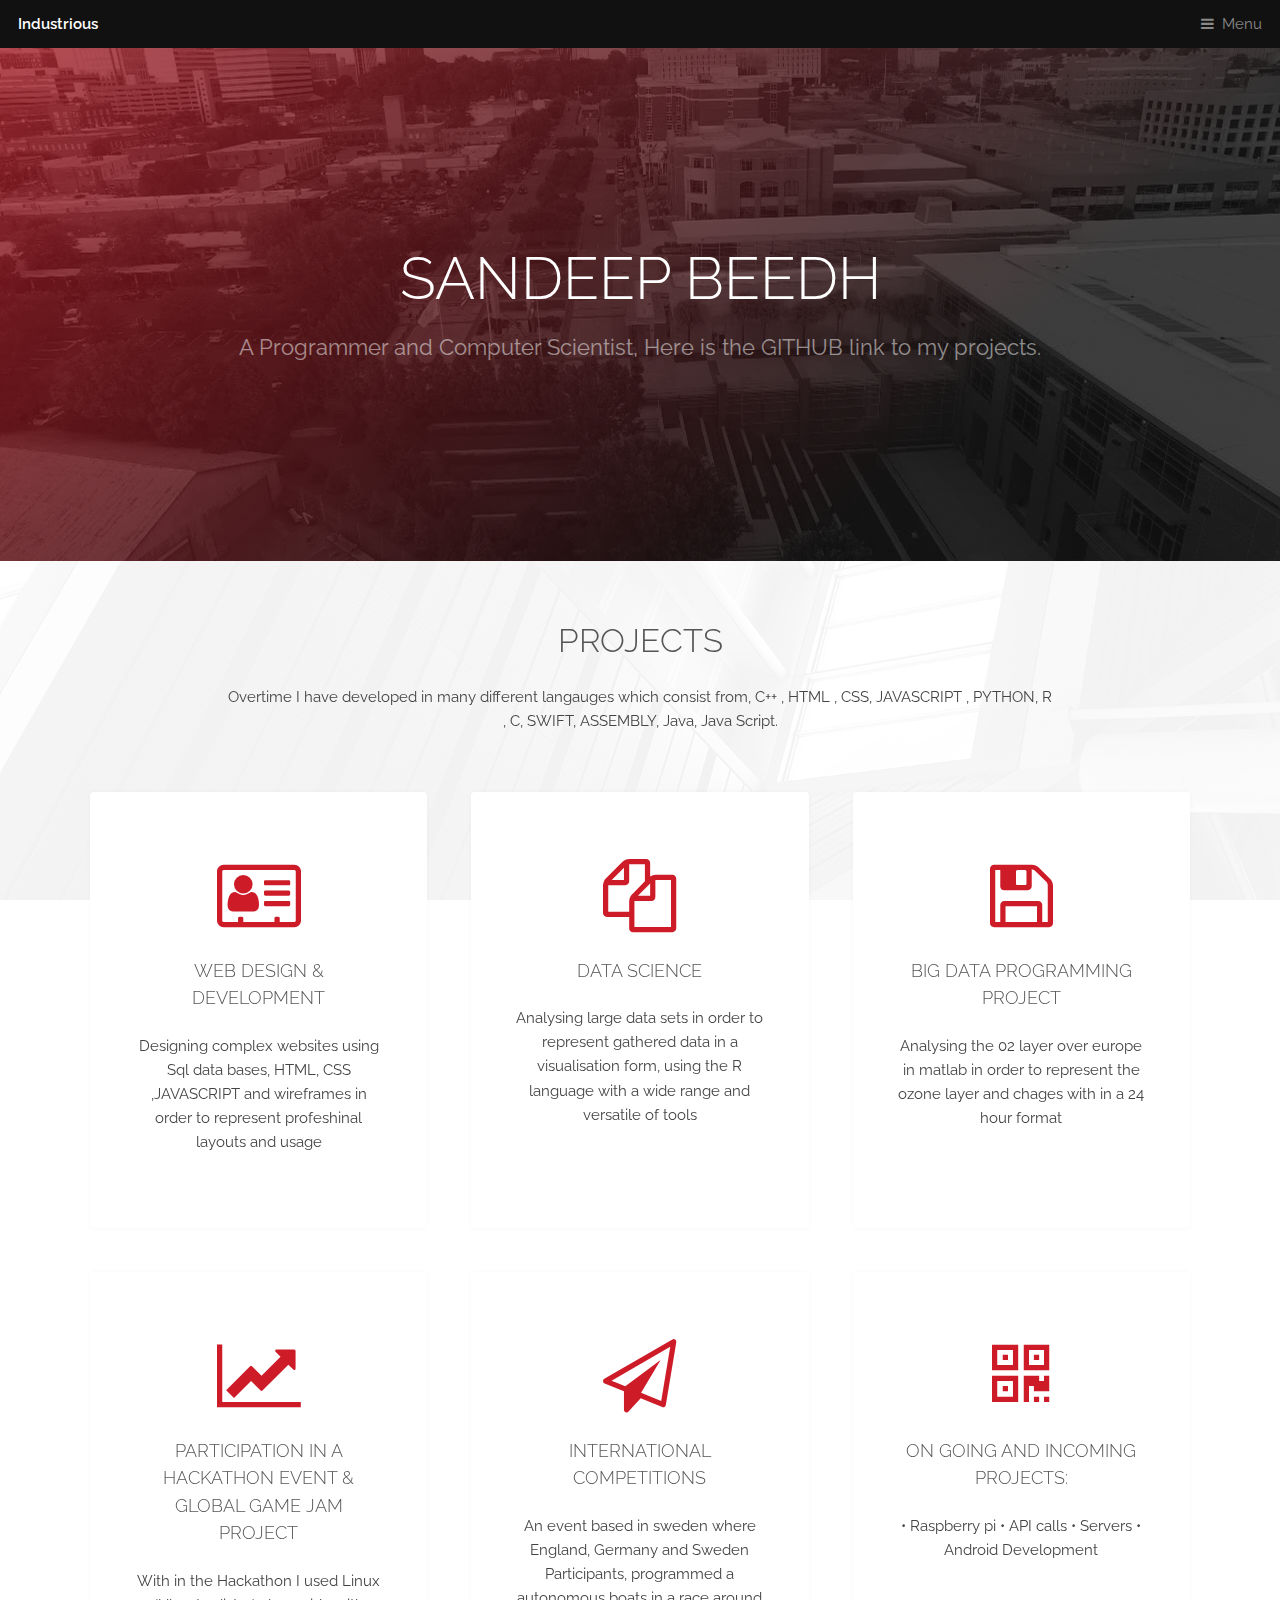
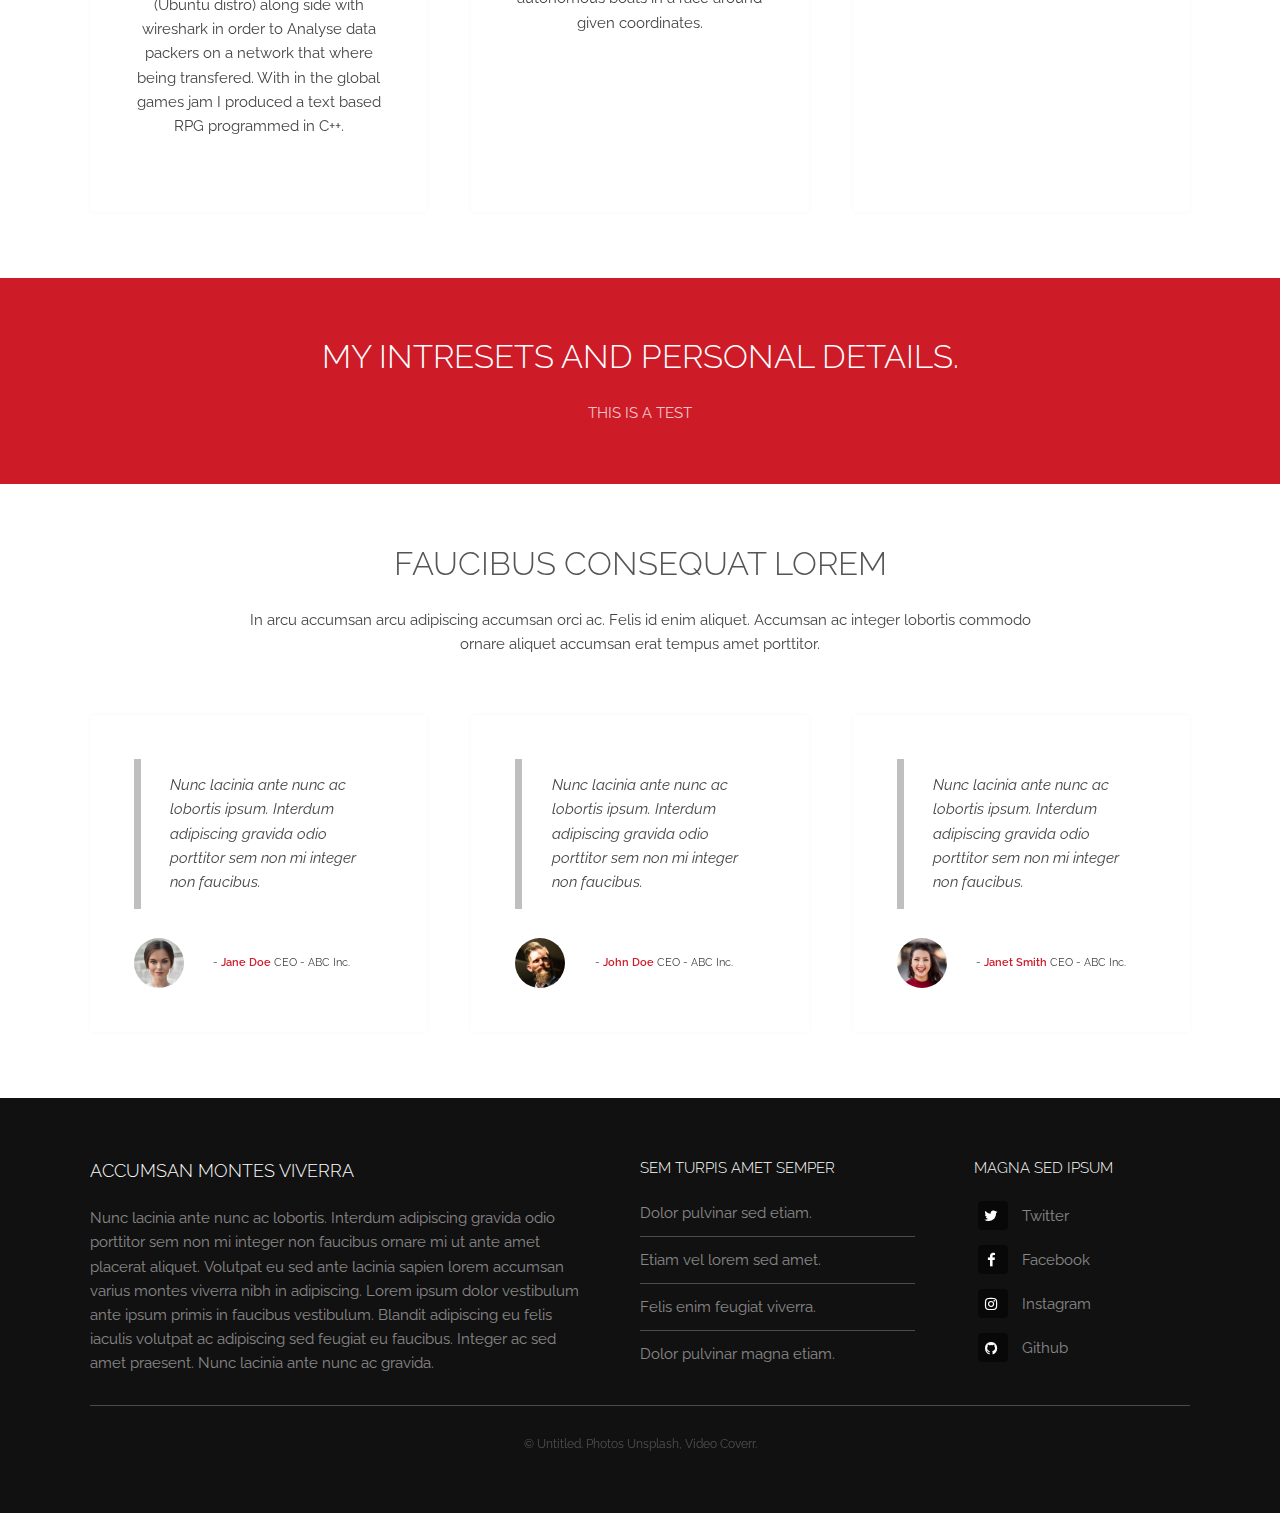
==== index.html @ ccf4e1fb "Project changes" ====
<!DOCTYPE HTML>

<html>
	<head>
		<title>Sandeep Beedh</title>
		<meta charset="utf-8" />
		<meta name="viewport" content="width=device-width, initial-scale=1, user-scalable=no" />
		<meta name="description" content="" />
		<meta name="keywords" content="" />
		<link rel="stylesheet" href="assets/css/main.css" />
	</head>
	<body class="is-preload">

		<!-- Header -->
			<header id="header">
				<a class="logo" href="index.html">Industrious</a>
				<nav>
					<a href="#menu">Menu</a>
				</nav>
			</header>

		<!-- Nav -->
			<nav id="menu">
				<ul class="links">
					<li><a href="index.html">Home</a></li>
					<li><a href="elements.html">Elements</a></li>
					<li><a href="generic.html">Generic</a></li>
				</ul>
			</nav>

		<!-- Banner -->
			<section id="banner">
				<div class="inner">
					<h1>Sandeep Beedh</h1>
					<p>A Programmer and Computer Scientist, Here is the <a href="https://github.com/sandeepbeedh">GITHUB</a> link to my projects.</p>
				</div>
				<video autoplay loop muted playsinline src="images/banner.mp4"></video>
			</section>

		<!-- Highlights -->
			<section class="wrapper">
				<div class="inner">
					<header class="special">
						<h2> Projects</h2>
						<p>Overtime I have developed in many different langauges which consist from, C++ , HTML , CSS, JAVASCRIPT , PYTHON, R , C, SWIFT, ASSEMBLY, Java, Java Script.</p>
					</header>
					<div class="highlights">
						<section>
							<div class="content">
								<header>
									<a href="#" class="icon fa-vcard-o"><span class="label">Icon</span></a>
									<h3>Web Design & development</h3>
								</header>
								<p>Designing complex websites using Sql data bases, HTML, CSS ,JAVASCRIPT and wireframes in order to represent profeshinal layouts and usage</p>
							</div>
						</section>
						<section>
							<div class="content">
								<header>
									<a href="#" class="icon fa-files-o"><span class="label">Icon</span></a>
									<h3>Data Science</h3>
								</header>
								<p>Analysing large data sets in order to represent gathered data in a visualisation form, using the R language with a wide range and versatile of tools</p>
							</div>
						</section>
						<section>
							<div class="content">
								<header>
									<a href="#" class="icon fa-floppy-o"><span class="label">Icon</span></a>
									<h3>Big Data Programming Project</h3>
								</header>
								<p>Analysing the 02 layer over europe in matlab in order to represent the ozone layer and chages with in a 24 hour format</p>
							</div>
						</section>
						<section>
							<div class="content">
								<header>
									<a href="#" class="icon fa-line-chart"><span class="label">Icon</span></a>
									<h3>Participation in a Hackathon event & Global Game Jam Project</h3>
								</header>
								<p>With in the Hackathon I used Linux (Ubuntu distro) along side with wireshark in order to Analyse data packers on a network that where being transfered. With in the global games jam I produced a text based RPG programmed in C++.</p>
							</div>
						</section>
						<section>
							<div class="content">
								<header>
									<a href="#" class="icon fa-paper-plane-o"><span class="label">Icon</span></a>
									<h3>International Competitions</h3>
								</header>
								<p>An event based in sweden where England, Germany and Sweden Participants, programmed a autonomous boats in a race around given coordinates.  </p>
							</div>
						</section>
						<section>
							<div class="content">
								<header>
									<a href="#" class="icon fa-qrcode"><span class="label">Icon</span></a>
									<h3>On going and incoming projects:</h3>
								</header>
								<p>
									 •	Raspberry pi 
									•	API calls 
									•	Servers 
									•	Android Development 
								</p>
							</div>
						</section>
					</div>
				</div>
			</section>

		<!-- CTA -->
			<section id="cta" class="wrapper">
				<div class="inner">
					<h2>My intresets and Personal details.</h2>
					<p>THIS IS A TEST</p>
				</div>
			</section>

		<!-- Testimonials -->
			<section class="wrapper">
				<div class="inner">
					<header class="special">
						<h2>Faucibus consequat lorem</h2>
						<p>In arcu accumsan arcu adipiscing accumsan orci ac. Felis id enim aliquet. Accumsan ac integer lobortis commodo ornare aliquet accumsan erat tempus amet porttitor.</p>
					</header>
					<div class="testimonials">
						<section>
							<div class="content">
								<blockquote>
									<p>Nunc lacinia ante nunc ac lobortis ipsum. Interdum adipiscing gravida odio porttitor sem non mi integer non faucibus.</p>
								</blockquote>
								<div class="author">
									<div class="image">
										<img src="images/pic01.jpg" alt="" />
									</div>
									<p class="credit">- <strong>Jane Doe</strong> <span>CEO - ABC Inc.</span></p>
								</div>
							</div>
						</section>
						<section>
							<div class="content">
								<blockquote>
									<p>Nunc lacinia ante nunc ac lobortis ipsum. Interdum adipiscing gravida odio porttitor sem non mi integer non faucibus.</p>
								</blockquote>
								<div class="author">
									<div class="image">
										<img src="images/pic03.jpg" alt="" />
									</div>
									<p class="credit">- <strong>John Doe</strong> <span>CEO - ABC Inc.</span></p>
								</div>
							</div>
						</section>
						<section>
							<div class="content">
								<blockquote>
									<p>Nunc lacinia ante nunc ac lobortis ipsum. Interdum adipiscing gravida odio porttitor sem non mi integer non faucibus.</p>
								</blockquote>
								<div class="author">
									<div class="image">
										<img src="images/pic02.jpg" alt="" />
									</div>
									<p class="credit">- <strong>Janet Smith</strong> <span>CEO - ABC Inc.</span></p>
								</div>
							</div>
						</section>
					</div>
				</div>
			</section>

		<!-- Footer -->
			<footer id="footer">
				<div class="inner">
					<div class="content">
						<section>
							<h3>Accumsan montes viverra</h3>
							<p>Nunc lacinia ante nunc ac lobortis. Interdum adipiscing gravida odio porttitor sem non mi integer non faucibus ornare mi ut ante amet placerat aliquet. Volutpat eu sed ante lacinia sapien lorem accumsan varius montes viverra nibh in adipiscing. Lorem ipsum dolor vestibulum ante ipsum primis in faucibus vestibulum. Blandit adipiscing eu felis iaculis volutpat ac adipiscing sed feugiat eu faucibus. Integer ac sed amet praesent. Nunc lacinia ante nunc ac gravida.</p>
						</section>
						<section>
							<h4>Sem turpis amet semper</h4>
							<ul class="alt">
								<li><a href="#">Dolor pulvinar sed etiam.</a></li>
								<li><a href="#">Etiam vel lorem sed amet.</a></li>
								<li><a href="#">Felis enim feugiat viverra.</a></li>
								<li><a href="#">Dolor pulvinar magna etiam.</a></li>
							</ul>
						</section>
						<section>
							<h4>Magna sed ipsum</h4>
							<ul class="plain">
								<li><a href="#"><i class="icon fa-twitter">&nbsp;</i>Twitter</a></li>
								<li><a href="#"><i class="icon fa-facebook">&nbsp;</i>Facebook</a></li>
								<li><a href="#"><i class="icon fa-instagram">&nbsp;</i>Instagram</a></li>
								<li><a href="#"><i class="icon fa-github">&nbsp;</i>Github</a></li>
							</ul>
						</section>
					</div>
					<div class="copyright">
						&copy; Untitled. Photos <a href="https://unsplash.co">Unsplash</a>, Video <a href="https://coverr.co">Coverr</a>.
					</div>
				</div>
			</footer>

		<!-- Scripts -->
			<script src="assets/js/jquery.min.js"></script>
			<script src="assets/js/browser.min.js"></script>
			<script src="assets/js/breakpoints.min.js"></script>
			<script src="assets/js/util.js"></script>
			<script src="assets/js/main.js"></script>

	</body>
</html>
---- assets/css/main.css ----
@import url(font-awesome.min.css);
@import url("https://fonts.googleapis.com/css?family=Raleway:200,300,400,500,600");
/*
	Industrious by TEMPLATED
	templated.co @templatedco
	Released for free under the Creative Commons Attribution 3.0 license (templated.co/license)
*/
/* Basic */
@-ms-viewport {
  width: device-width; }
body {
  -ms-overflow-style: scrollbar; }

@media screen and (max-width: 480px) {
  html, body {
    min-width: 320px; } }
html {
  box-sizing: border-box; }

*, *:before, *:after {
  box-sizing: inherit; }

body {
  background: #ffffff; }
  body.is-preload *, body.is-preload *:before, body.is-preload *:after {
    -moz-animation: none !important;
    -webkit-animation: none !important;
    -ms-animation: none !important;
    animation: none !important;
    -moz-transition: none !important;
    -webkit-transition: none !important;
    -ms-transition: none !important;
    transition: none !important; }

html, body, div, span, applet, object,
iframe, h1, h2, h3, h4, h5, h6, p, blockquote,
pre, a, abbr, acronym, address, big, cite,
code, del, dfn, em, img, ins, kbd, q, s, samp,
small, strike, strong, sub, sup, tt, var, b,
u, i, center, dl, dt, dd, ol, ul, li, fieldset,
form, label, legend, table, caption, tbody,
tfoot, thead, tr, th, td, article, aside,
canvas, details, embed, figure, figcaption,
footer, header, hgroup, menu, nav, output, ruby,
section, summary, time, mark, audio, video {
  margin: 0;
  padding: 0;
  border: 0;
  font-size: 100%;
  font: inherit;
  vertical-align: baseline; }

article, aside, details, figcaption, figure,
footer, header, hgroup, menu, nav, section {
  display: block; }

body {
  line-height: 1; }

ol, ul {
  list-style: none; }

blockquote, q {
  quotes: none; }
  blockquote:before, blockquote:after, q:before, q:after {
    content: '';
    content: none; }

table {
  border-collapse: collapse;
  border-spacing: 0; }

body {
  -webkit-text-size-adjust: none; }

mark {
  background-color: transparent;
  color: inherit; }

input::-moz-focus-inner {
  border: 0;
  padding: 0; }

input, select, textarea {
  -moz-appearance: none;
  -webkit-appearance: none;
  -ms-appearance: none;
  appearance: none; }

/* Typography */
html {
  font-size: 13pt; }
  @media screen and (max-width: 1680px) {
    html {
      font-size: 11pt; } }
  @media screen and (max-width: 980px) {
    html {
      font-size: 12pt; } }
  @media screen and (max-width: 480px) {
    html {
      font-size: 11pt; } }

body {
  background-color: #ffffff;
  color: #444444; }

body, input, select, textarea {
  font-family: "Raleway", Arial, Helvetica, sans-serif;
  font-weight: 400;
  font-size: 1rem;
  line-height: 1.65; }

a {
  -moz-transition: color 0.2s ease-in-out;
  -webkit-transition: color 0.2s ease-in-out;
  -ms-transition: color 0.2s ease-in-out;
  transition: color 0.2s ease-in-out;
  text-decoration: underline; }
  a:hover {
    text-decoration: none; }

strong, b {
  font-weight: 600; }

em, i {
  font-style: italic; }

p {
  margin: 0 0 2rem 0; }

header.special {
  text-align: center;
  margin-bottom: 4rem; }
  header.special p {
    max-width: 75%;
    margin-left: auto;
    margin-right: auto; }

h1, h2, h3, h4, h5, h6 {
  font-weight: 300;
  line-height: 1.5;
  text-transform: uppercase;
  margin: 0 0 1.5rem 0; }
  h1 a, h2 a, h3 a, h4 a, h5 a, h6 a {
    color: inherit;
    text-decoration: none; }

h1 {
  font-size: 3rem;
  line-height: 1.2; }

h2 {
  font-size: 2.25rem;
  line-height: 1.3; }

h3 {
  font-size: 1.25rem; }

h4 {
  font-size: 1rem; }

h5 {
  font-size: 0.9rem; }

h6 {
  font-size: 0.7rem; }

@media screen and (max-width: 736px) {
  h1 {
    font-size: 2.75rem;
    line-height: 1.3; }

  h2 {
    font-size: 1.75rem;
    line-height: 1.5; }

  h3 {
    font-size: 1.25rem; } }
sub {
  font-size: 0.8rem;
  position: relative;
  top: 0.5rem; }

sup {
  font-size: 0.8rem;
  position: relative;
  top: -0.5rem; }

blockquote {
  border-left: solid 0.5rem;
  font-style: italic;
  margin: 0 0 2rem 0;
  padding: 1rem 0 1rem 2rem; }

code {
  border-radius: 4px;
  border: solid 1px;
  font-family: "Courier New", monospace;
  font-size: 0.9rem;
  margin: 0 0.25rem;
  padding: 0.25rem 0.65rem; }

pre {
  -webkit-overflow-scrolling: touch;
  font-family: "Courier New", monospace;
  font-size: 0.9rem;
  margin: 0 0 2rem 0; }
  pre code {
    display: block;
    line-height: 1.75;
    padding: 1rem 1.5rem;
    overflow-x: auto; }

hr {
  border: 0;
  border-bottom: solid 1px;
  margin: 2rem 0; }
  hr.major {
    margin: 4rem 0; }

input, select, textarea {
  color: #555555; }

a {
  color: #ce1b28; }

strong, b {
  color: #555555; }

h1, h2, h3, h4, h5, h6 {
  color: #555555; }

blockquote {
  border-left-color: rgba(0, 0, 0, 0.25); }

code {
  background: rgba(0, 0, 0, 0.075);
  border-color: rgba(0, 0, 0, 0.25); }

hr {
  border-bottom-color: rgba(0, 0, 0, 0.25); }

/* Inner */
.inner {
  margin: 0 auto;
  width: 75rem;
  max-width: calc(100% - 6rem); }
  @media screen and (max-width: 480px) {
    .inner {
      max-width: calc(100% - 3rem); } }

/* Button */
input[type="submit"],
input[type="reset"],
input[type="button"],
button,
.button {
  -moz-appearance: none;
  -webkit-appearance: none;
  -ms-appearance: none;
  appearance: none;
  -moz-transition: background-color 0.2s ease-in-out, box-shadow 0.2s ease-in-out, color 0.2s ease-in-out;
  -webkit-transition: background-color 0.2s ease-in-out, box-shadow 0.2s ease-in-out, color 0.2s ease-in-out;
  -ms-transition: background-color 0.2s ease-in-out, box-shadow 0.2s ease-in-out, color 0.2s ease-in-out;
  transition: background-color 0.2s ease-in-out, box-shadow 0.2s ease-in-out, color 0.2s ease-in-out;
  border: 0;
  border-radius: 4px;
  cursor: pointer;
  display: inline-block;
  font-weight: 600;
  height: 3.25rem;
  line-height: 3.25rem;
  padding: 0 1.75rem;
  text-align: center;
  text-decoration: none;
  white-space: nowrap; }
  input[type="submit"].small,
  input[type="reset"].small,
  input[type="button"].small,
  button.small,
  .button.small {
    font-size: 0.8rem;
    height: 2.4375rem;
    line-height: 2.4375rem;
    padding: 0 1.25rem; }
  input[type="submit"].large,
  input[type="reset"].large,
  input[type="button"].large,
  button.large,
  .button.large {
    font-size: 1.35rem;
    height: 4.0625rem;
    line-height: 4.0625rem;
    padding: 0 2rem; }
  input[type="submit"].wide,
  input[type="reset"].wide,
  input[type="button"].wide,
  button.wide,
  .button.wide {
    min-width: 13rem; }
  input[type="submit"].icon:before,
  input[type="reset"].icon:before,
  input[type="button"].icon:before,
  button.icon:before,
  .button.icon:before {
    margin-right: 0.5rem; }
  input[type="submit"].fit,
  input[type="reset"].fit,
  input[type="button"].fit,
  button.fit,
  .button.fit {
    width: 100%; }
  input[type="submit"].disabled, input[type="submit"]:disabled,
  input[type="reset"].disabled,
  input[type="reset"]:disabled,
  input[type="button"].disabled,
  input[type="button"]:disabled,
  button.disabled,
  button:disabled,
  .button.disabled,
  .button:disabled {
    pointer-events: none;
    opacity: 0.25; }

input[type="submit"],
input[type="reset"],
input[type="button"],
button,
.button {
  background-color: transparent;
  box-shadow: inset 0 0 0 1px #555555;
  color: #555555 !important; }
  input[type="submit"]:hover,
  input[type="reset"]:hover,
  input[type="button"]:hover,
  button:hover,
  .button:hover {
    box-shadow: inset 0 0 0 1px #ce1b28;
    color: #ce1b28 !important; }
    input[type="submit"]:hover:active,
    input[type="reset"]:hover:active,
    input[type="button"]:hover:active,
    button:hover:active,
    .button:hover:active {
      background-color: rgba(206, 27, 40, 0.25); }
  input[type="submit"].primary,
  input[type="reset"].primary,
  input[type="button"].primary,
  button.primary,
  .button.primary {
    box-shadow: none;
    background-color: #ce1b28;
    color: #ffffff !important; }
    input[type="submit"].primary:hover,
    input[type="reset"].primary:hover,
    input[type="button"].primary:hover,
    button.primary:hover,
    .button.primary:hover {
      background-color: #e2212f;
      box-shadow: none; }
      input[type="submit"].primary:hover:active,
      input[type="reset"].primary:hover:active,
      input[type="button"].primary:hover:active,
      button.primary:hover:active,
      .button.primary:hover:active {
        background-color: #b71824; }

/* Form */
form {
  margin: 0 0 2rem 0; }

input[type="text"],
input[type="password"],
input[type="email"],
input[type="tel"],
input[type="search"],
input[type="url"],
select,
textarea {
  -moz-appearance: none;
  -webkit-appearance: none;
  -ms-appearance: none;
  appearance: none;
  border-radius: 4px;
  border: none;
  border: solid 1px;
  color: inherit;
  display: block;
  outline: 0;
  padding: 0 1rem;
  text-decoration: none;
  width: 100%; }
  input[type="text"]:invalid,
  input[type="password"]:invalid,
  input[type="email"]:invalid,
  input[type="tel"]:invalid,
  input[type="search"]:invalid,
  input[type="url"]:invalid,
  select:invalid,
  textarea:invalid {
    box-shadow: none; }

label {
  display: block;
  font-size: 1rem;
  font-weight: 600;
  margin: 0 0 1rem 0; }

input[type="text"],
input[type="password"],
input[type="email"],
input[type="tel"],
input[type="search"],
input[type="url"] {
  height: 3.25rem; }

select {
  background-size: 1.25rem;
  background-repeat: no-repeat;
  background-position: calc(100% - 1rem) center;
  height: 3.25rem;
  padding-right: 3.25rem;
  text-overflow: ellipsis; }
  select:focus::-ms-value {
    background-color: transparent; }
  select::-ms-expand {
    display: none; }

textarea {
  padding: 0.75rem 1rem; }

input[type="checkbox"],
input[type="radio"] {
  -moz-appearance: none;
  -webkit-appearance: none;
  -ms-appearance: none;
  appearance: none;
  display: block;
  float: left;
  margin-right: -2rem;
  opacity: 0;
  width: 1rem;
  z-index: -1; }
  input[type="checkbox"] + label,
  input[type="radio"] + label {
    text-decoration: none;
    cursor: pointer;
    display: inline-block;
    font-size: 1rem;
    font-weight: 400;
    padding-left: 2.825rem;
    padding-right: 0.875rem;
    position: relative; }
    input[type="checkbox"] + label:before,
    input[type="radio"] + label:before {
      -moz-osx-font-smoothing: grayscale;
      -webkit-font-smoothing: antialiased;
      font-family: FontAwesome;
      font-style: normal;
      font-weight: normal;
      text-transform: none !important; }
    input[type="checkbox"] + label:before,
    input[type="radio"] + label:before {
      border-radius: 4px;
      border: solid 1px;
      content: '';
      display: inline-block;
      height: 1.95rem;
      left: 0;
      line-height: 1.86875rem;
      position: absolute;
      text-align: center;
      top: -0.1625rem;
      width: 1.95rem; }
  input[type="checkbox"]:checked + label:before,
  input[type="radio"]:checked + label:before {
    content: '\f00c'; }

input[type="checkbox"] + label:before {
  border-radius: 4px; }

input[type="radio"] + label:before {
  border-radius: 100%; }

::-webkit-input-placeholder {
  opacity: 1.0; }

:-moz-placeholder {
  opacity: 1.0; }

::-moz-placeholder {
  opacity: 1.0; }

:-ms-input-placeholder {
  opacity: 1.0; }

label {
  color: #555555; }

input[type="text"],
input[type="password"],
input[type="email"],
input[type="tel"],
input[type="search"],
input[type="url"],
select,
textarea {
  background-color: rgba(0, 0, 0, 0.075);
  border-color: rgba(0, 0, 0, 0.25); }
  input[type="text"]:focus,
  input[type="password"]:focus,
  input[type="email"]:focus,
  input[type="tel"]:focus,
  input[type="search"]:focus,
  input[type="url"]:focus,
  select:focus,
  textarea:focus {
    border-color: #ce1b28;
    box-shadow: 0 0 0 1px #ce1b28; }

select {
  background-image: url("data:image/svg+xml;charset=utf8,%3Csvg xmlns='http://www.w3.org/2000/svg' width='40' height='40' preserveAspectRatio='none' viewBox='0 0 40 40'%3E%3Cpath d='M9.4,12.3l10.4,10.4l10.4-10.4c0.2-0.2,0.5-0.4,0.9-0.4c0.3,0,0.6,0.1,0.9,0.4l3.3,3.3c0.2,0.2,0.4,0.5,0.4,0.9 c0,0.4-0.1,0.6-0.4,0.9L20.7,31.9c-0.2,0.2-0.5,0.4-0.9,0.4c-0.3,0-0.6-0.1-0.9-0.4L4.3,17.3c-0.2-0.2-0.4-0.5-0.4-0.9 c0-0.4,0.1-0.6,0.4-0.9l3.3-3.3c0.2-0.2,0.5-0.4,0.9-0.4S9.1,12.1,9.4,12.3z' fill='rgba(0, 0, 0, 0.25)' /%3E%3C/svg%3E"); }
  select option {
    color: #444444;
    background-color: #ffffff; }

input[type="checkbox"] + label,
input[type="radio"] + label {
  color: #444444; }
  input[type="checkbox"] + label:before,
  input[type="radio"] + label:before {
    background: rgba(0, 0, 0, 0.075);
    border-color: rgba(0, 0, 0, 0.25); }
input[type="checkbox"]:checked + label:before,
input[type="radio"]:checked + label:before {
  background-color: #ce1b28;
  border-color: #ce1b28;
  color: #ffffff; }
input[type="checkbox"]:focus + label:before,
input[type="radio"]:focus + label:before {
  border-color: #ce1b28;
  box-shadow: 0 0 0 1px #ce1b28; }

::-webkit-input-placeholder {
  color: #bbbbbb !important; }

:-moz-placeholder {
  color: #bbbbbb !important; }

::-moz-placeholder {
  color: #bbbbbb !important; }

:-ms-input-placeholder {
  color: #bbbbbb !important; }

/* List */
ol {
  list-style: decimal;
  margin: 0 0 2rem 0;
  padding-left: 1.25rem; }
  ol li {
    padding-left: 0.25rem; }

ul {
  list-style: disc;
  margin: 0 0 2rem 0;
  padding-left: 1rem; }
  ul li {
    padding-left: 0.325rem; }
  ul.plain {
    list-style: none;
    padding-left: 0; }
    ul.plain li {
      margin-bottom: 1rem; }
      ul.plain li .icon {
        border-radius: 4px;
        color: #ffffff;
        display: inline-block;
        margin-right: 1rem;
        text-align: center;
        width: 2rem;
        height: 2rem;
        line-height: 2rem;
        background: rgba(0, 0, 0, 0.5); }
  ul.alt {
    list-style: none;
    padding-left: 0; }
    ul.alt li {
      border-top: solid 1px;
      padding: 0.75rem 0; }
      ul.alt li:first-child {
        border-top: 0;
        padding-top: 0; }
      ul.alt li:last-child {
        padding-bottom: 0; }

dl {
  margin: 0 0 2rem 0; }
  dl dt {
    display: block;
    font-weight: 600;
    margin: 0 0 1rem 0; }
  dl dd {
    margin-left: 1.5rem; }

ul.alt li {
  border-top-color: rgba(0, 0, 0, 0.25); }

/* Table */
.table-wrapper {
  -webkit-overflow-scrolling: touch;
  overflow-x: auto; }

table {
  margin: 0 0 2rem 0;
  width: 100%; }
  table tbody tr {
    border: solid 1px;
    border-left: 0;
    border-right: 0; }
  table td {
    padding: 0.75rem 0.75rem; }
  table th {
    font-size: 0.9rem;
    font-weight: 600;
    padding: 0 0.75rem 0.75rem 0.75rem;
    text-align: left; }
  table thead {
    border-bottom: solid 2px; }
  table tfoot {
    border-top: solid 2px; }
  table.alt {
    border-collapse: separate; }
    table.alt tbody tr td {
      border: solid 1px;
      border-left-width: 0;
      border-top-width: 0; }
      table.alt tbody tr td:first-child {
        border-left-width: 1px; }
    table.alt tbody tr:first-child td {
      border-top-width: 1px; }
    table.alt thead {
      border-bottom: 0; }
    table.alt tfoot {
      border-top: 0; }

table tbody tr {
  border-color: rgba(0, 0, 0, 0.25); }
  table tbody tr:nth-child(2n + 1) {
    background-color: rgba(0, 0, 0, 0.075); }
table th {
  color: #555555; }
table thead {
  border-bottom-color: rgba(0, 0, 0, 0.25); }
table tfoot {
  border-top-color: rgba(0, 0, 0, 0.25); }
table.alt tbody tr td {
  border-color: rgba(0, 0, 0, 0.25); }

/* Highlights */
.highlights {
  width: 100%;
  margin: 2.5rem 0;
  display: -moz-flex;
  display: -webkit-flex;
  display: -ms-flex;
  display: flex;
  -moz-flex-wrap: wrap;
  -webkit-flex-wrap: wrap;
  -ms-flex-wrap: wrap;
  flex-wrap: wrap;
  -moz-align-items: -moz-stretch;
  -webkit-align-items: -webkit-stretch;
  -ms-align-items: -ms-stretch;
  align-items: stretch; }
  .highlights > * {
    -moz-flex-shrink: 1;
    -webkit-flex-shrink: 1;
    -ms-flex-shrink: 1;
    flex-shrink: 1;
    -moz-flex-grow: 0;
    -webkit-flex-grow: 0;
    -ms-flex-grow: 0;
    flex-grow: 0; }
  .highlights > * {
    width: 33.3333333333%; }
  .highlights > * {
    padding: 1.5rem;
    width: calc(33.3333333333% + 1rem); }
  .highlights > :nth-child(-n + 3) {
    padding-top: 0; }
  .highlights > :nth-last-child(-n + 3) {
    padding-bottom: 0; }
  .highlights > :nth-child(3n + 1) {
    padding-left: 0; }
  .highlights > :nth-child(3n) {
    padding-right: 0; }
  .highlights > :nth-child(3n + 1),
  .highlights > :nth-child(3n) {
    width: calc(33.3333333333% + -0.5rem); }
  .highlights .content {
    border-radius: 4px;
    height: 100%;
    padding: 3rem;
    text-align: center; }
    .highlights .content .icon {
      font-size: 5rem; }
  .highlights > div > :last-child {
    margin-bottom: 0; }
  @media screen and (max-width: 980px) {
    .highlights > * {
      width: 50%; }
    .highlights > * {
      padding: 1rem;
      width: calc(33.3333333333% + 0.6666666667rem); }
    .highlights > :nth-child(-n + 3) {
      padding-top: 1rem; }
    .highlights > :nth-last-child(-n + 3) {
      padding-bottom: 1rem; }
    .highlights > :nth-child(3n + 1) {
      padding-left: 1rem; }
    .highlights > :nth-child(3n) {
      padding-right: 1rem; }
    .highlights > :nth-child(3n + 1),
    .highlights > :nth-child(3n) {
      padding: 1rem;
      width: calc(50% + 1rem); }
    .highlights > * {
      padding: 1rem;
      width: calc(50% + 1rem); }
    .highlights > :nth-child(-n + 2) {
      padding-top: 0; }
    .highlights > :nth-last-child(-n + 2) {
      padding-bottom: 0; }
    .highlights > :nth-child(2n + 1) {
      padding-left: 0; }
    .highlights > :nth-child(2n) {
      padding-right: 0; }
    .highlights > :nth-child(2n + 1),
    .highlights > :nth-child(2n) {
      width: calc(50% + 0rem); }
    .highlights .content {
      padding: 2rem; } }
  @media screen and (max-width: 736px) {
    .highlights > * {
      width: 100%; }
    .highlights > * {
      padding: 1rem;
      width: calc(33.3333333333% + 0.6666666667rem); }
    .highlights > :nth-child(-n + 3) {
      padding-top: 1rem; }
    .highlights > :nth-last-child(-n + 3) {
      padding-bottom: 1rem; }
    .highlights > :nth-child(3n + 1) {
      padding-left: 1rem; }
    .highlights > :nth-child(3n) {
      padding-right: 1rem; }
    .highlights > :nth-child(3n + 1),
    .highlights > :nth-child(3n) {
      padding: 1rem;
      width: calc(100% + 2rem); }
    .highlights > * {
      padding: 1rem;
      width: calc(50% + 1rem); }
    .highlights > :nth-child(-n + 2) {
      padding-top: 1rem; }
    .highlights > :nth-last-child(-n + 2) {
      padding-bottom: 1rem; }
    .highlights > :nth-child(2n + 1) {
      padding-left: 1rem; }
    .highlights > :nth-child(2n) {
      padding-right: 1rem; }
    .highlights > :nth-child(2n + 1),
    .highlights > :nth-child(2n) {
      padding: 1rem;
      width: calc(100% + 2rem); }
    .highlights > * {
      padding: 1rem;
      width: calc(100% + 2rem); }
    .highlights > :nth-child(-n + 1) {
      padding-top: 0; }
    .highlights > :nth-last-child(-n + 1) {
      padding-bottom: 0; }
    .highlights > :nth-child(1n + 1) {
      padding-left: 0; }
    .highlights > :nth-child(1n) {
      padding-right: 0; }
    .highlights > :nth-child(1n + 1),
    .highlights > :nth-child(1n) {
      width: calc(100% + 1rem); } }

.highlights .content {
  background: #ffffff;
  box-shadow: 0px 0px 4px 1px rgba(0, 0, 0, 0.025); }

/* Testimonials */
.testimonials {
  margin: 2.5rem 0;
  width: 100%;
  display: -moz-flex;
  display: -webkit-flex;
  display: -ms-flex;
  display: flex;
  -moz-flex-wrap: wrap;
  -webkit-flex-wrap: wrap;
  -ms-flex-wrap: wrap;
  flex-wrap: wrap;
  -moz-align-items: -moz-stretch;
  -webkit-align-items: -webkit-stretch;
  -ms-align-items: -ms-stretch;
  align-items: stretch; }
  .testimonials > * {
    -moz-flex-shrink: 1;
    -webkit-flex-shrink: 1;
    -ms-flex-shrink: 1;
    flex-shrink: 1;
    -moz-flex-grow: 0;
    -webkit-flex-grow: 0;
    -ms-flex-grow: 0;
    flex-grow: 0; }
  .testimonials > * {
    width: 33.3333333333%; }
  .testimonials > * {
    padding: 1.5rem;
    width: calc(33.3333333333% + 1rem); }
  .testimonials > :nth-child(-n + 3) {
    padding-top: 0; }
  .testimonials > :nth-last-child(-n + 3) {
    padding-bottom: 0; }
  .testimonials > :nth-child(3n + 1) {
    padding-left: 0; }
  .testimonials > :nth-child(3n) {
    padding-right: 0; }
  .testimonials > :nth-child(3n + 1),
  .testimonials > :nth-child(3n) {
    width: calc(33.3333333333% + -0.5rem); }
  .testimonials .content {
    border-radius: 4px;
    height: 100%;
    padding: 3rem; }
    .testimonials .content .author {
      display: -moz-flex;
      display: -webkit-flex;
      display: -ms-flex;
      display: flex;
      -moz-align-items: center;
      -webkit-align-items: center;
      -ms-align-items: center;
      align-items: center; }
      .testimonials .content .author blockquote {
        margin: 0; }
      .testimonials .content .author .image {
        margin-right: 2rem;
        width: 20%; }
        .testimonials .content .author .image img {
          border-radius: 100%;
          max-width: 100%; }
    .testimonials .content .credit {
      font-size: 0.75rem; }
    .testimonials .content p:last-child {
      margin: 0; }
  .testimonials > div > :last-child {
    margin-bottom: 0; }
  @media screen and (max-width: 980px) {
    .testimonials > * {
      width: 50%; }
    .testimonials > * {
      padding: 1rem;
      width: calc(33.3333333333% + 0.6666666667rem); }
    .testimonials > :nth-child(-n + 3) {
      padding-top: 1rem; }
    .testimonials > :nth-last-child(-n + 3) {
      padding-bottom: 1rem; }
    .testimonials > :nth-child(3n + 1) {
      padding-left: 1rem; }
    .testimonials > :nth-child(3n) {
      padding-right: 1rem; }
    .testimonials > :nth-child(3n + 1),
    .testimonials > :nth-child(3n) {
      padding: 1rem;
      width: calc(50% + 1rem); }
    .testimonials > * {
      padding: 1rem;
      width: calc(50% + 1rem); }
    .testimonials > :nth-child(-n + 2) {
      padding-top: 0; }
    .testimonials > :nth-last-child(-n + 2) {
      padding-bottom: 0; }
    .testimonials > :nth-child(2n + 1) {
      padding-left: 0; }
    .testimonials > :nth-child(2n) {
      padding-right: 0; }
    .testimonials > :nth-child(2n + 1),
    .testimonials > :nth-child(2n) {
      width: calc(50% + 0rem); }
    .testimonials .content {
      padding: 2rem; } }
  @media screen and (max-width: 736px) {
    .testimonials > * {
      width: 100%; }
    .testimonials > * {
      padding: 1rem;
      width: calc(33.3333333333% + 0.6666666667rem); }
    .testimonials > :nth-child(-n + 3) {
      padding-top: 1rem; }
    .testimonials > :nth-last-child(-n + 3) {
      padding-bottom: 1rem; }
    .testimonials > :nth-child(3n + 1) {
      padding-left: 1rem; }
    .testimonials > :nth-child(3n) {
      padding-right: 1rem; }
    .testimonials > :nth-child(3n + 1),
    .testimonials > :nth-child(3n) {
      padding: 1rem;
      width: calc(100% + 2rem); }
    .testimonials > * {
      padding: 1rem;
      width: calc(50% + 1rem); }
    .testimonials > :nth-child(-n + 2) {
      padding-top: 1rem; }
    .testimonials > :nth-last-child(-n + 2) {
      padding-bottom: 1rem; }
    .testimonials > :nth-child(2n + 1) {
      padding-left: 1rem; }
    .testimonials > :nth-child(2n) {
      padding-right: 1rem; }
    .testimonials > :nth-child(2n + 1),
    .testimonials > :nth-child(2n) {
      padding: 1rem;
      width: calc(100% + 2rem); }
    .testimonials > * {
      padding: 1rem;
      width: calc(100% + 2rem); }
    .testimonials > :nth-child(-n + 1) {
      padding-top: 0; }
    .testimonials > :nth-last-child(-n + 1) {
      padding-bottom: 0; }
    .testimonials > :nth-child(1n + 1) {
      padding-left: 0; }
    .testimonials > :nth-child(1n) {
      padding-right: 0; }
    .testimonials > :nth-child(1n + 1),
    .testimonials > :nth-child(1n) {
      width: calc(100% + 1rem); } }

.testimonials .content {
  background: #ffffff;
  box-shadow: 0px 0px 4px 1px rgba(0, 0, 0, 0.025); }
  .testimonials .content .credit strong {
    color: #ce1b28; }

/* Actions */
ul.actions {
  display: -moz-flex;
  display: -webkit-flex;
  display: -ms-flex;
  display: flex;
  cursor: default;
  list-style: none;
  margin-left: -1rem;
  padding-left: 0; }
  ul.actions li {
    padding: 0 0 0 1rem;
    vertical-align: middle; }
  ul.actions.special {
    -moz-justify-content: center;
    -webkit-justify-content: center;
    -ms-justify-content: center;
    justify-content: center;
    width: calc(100% + 1rem); }
  ul.actions.stacked {
    -moz-flex-direction: column;
    -webkit-flex-direction: column;
    -ms-flex-direction: column;
    flex-direction: column;
    margin-left: 0; }
    ul.actions.stacked li {
      padding: 1.3rem 0 0 0; }
      ul.actions.stacked li:first-child {
        padding-top: 0; }
  ul.actions.fit {
    width: calc(100% + 1rem); }
    ul.actions.fit li {
      -moz-flex-grow: 1;
      -webkit-flex-grow: 1;
      -ms-flex-grow: 1;
      flex-grow: 1;
      -moz-flex-shrink: 1;
      -webkit-flex-shrink: 1;
      -ms-flex-shrink: 1;
      flex-shrink: 1;
      width: 100%; }
      ul.actions.fit li > * {
        width: 100%; }
    ul.actions.fit.stacked {
      width: 100%; }
  @media screen and (max-width: 480px) {
    ul.actions:not(.fixed) {
      -moz-flex-direction: column;
      -webkit-flex-direction: column;
      -ms-flex-direction: column;
      flex-direction: column;
      margin-left: 0;
      width: 100% !important; }
      ul.actions:not(.fixed) li {
        -moz-flex-grow: 1;
        -webkit-flex-grow: 1;
        -ms-flex-grow: 1;
        flex-grow: 1;
        -moz-flex-shrink: 1;
        -webkit-flex-shrink: 1;
        -ms-flex-shrink: 1;
        flex-shrink: 1;
        padding: 1rem 0 0 0;
        text-align: center;
        width: 100%; }
        ul.actions:not(.fixed) li > * {
          width: 100%; }
        ul.actions:not(.fixed) li:first-child {
          padding-top: 0; }
        ul.actions:not(.fixed) li input[type="submit"],
        ul.actions:not(.fixed) li input[type="reset"],
        ul.actions:not(.fixed) li input[type="button"],
        ul.actions:not(.fixed) li button,
        ul.actions:not(.fixed) li .button {
          width: 100%; }
          ul.actions:not(.fixed) li input[type="submit"].icon:before,
          ul.actions:not(.fixed) li input[type="reset"].icon:before,
          ul.actions:not(.fixed) li input[type="button"].icon:before,
          ul.actions:not(.fixed) li button.icon:before,
          ul.actions:not(.fixed) li .button.icon:before {
            margin-left: -0.5rem; } }

/* Grid */
.row {
  display: flex;
  flex-wrap: wrap;
  box-sizing: border-box; }
  .row > * {
    box-sizing: border-box; }
  .row.gtr-uniform > * > :last-child {
    margin-bottom: 0; }

.row > .imp {
  order: -1; }
.row > .col-1 {
  width: 8.3333333333%; }
.row > .off-1 {
  margin-left: 8.3333333333%; }
.row > .col-2 {
  width: 16.6666666667%; }
.row > .off-2 {
  margin-left: 16.6666666667%; }
.row > .col-3 {
  width: 25%; }
.row > .off-3 {
  margin-left: 25%; }
.row > .col-4 {
  width: 33.3333333333%; }
.row > .off-4 {
  margin-left: 33.3333333333%; }
.row > .col-5 {
  width: 41.6666666667%; }
.row > .off-5 {
  margin-left: 41.6666666667%; }
.row > .col-6 {
  width: 50%; }
.row > .off-6 {
  margin-left: 50%; }
.row > .col-7 {
  width: 58.3333333333%; }
.row > .off-7 {
  margin-left: 58.3333333333%; }
.row > .col-8 {
  width: 66.6666666667%; }
.row > .off-8 {
  margin-left: 66.6666666667%; }
.row > .col-9 {
  width: 75%; }
.row > .off-9 {
  margin-left: 75%; }
.row > .col-10 {
  width: 83.3333333333%; }
.row > .off-10 {
  margin-left: 83.3333333333%; }
.row > .col-11 {
  width: 91.6666666667%; }
.row > .off-11 {
  margin-left: 91.6666666667%; }
.row > .col-12 {
  width: 100%; }
.row > .off-12 {
  margin-left: 100%; }
.row.gtr-0 {
  margin-top: 0;
  margin-left: 0rem; }
  .row.gtr-0 > * {
    padding: 0 0 0 0rem; }
  .row.gtr-0.gtr-uniform {
    margin-top: 0rem; }
    .row.gtr-0.gtr-uniform > * {
      padding-top: 0rem; }
.row.gtr-25 {
  margin-top: 0;
  margin-left: -0.75rem; }
  .row.gtr-25 > * {
    padding: 0 0 0 0.75rem; }
  .row.gtr-25.gtr-uniform {
    margin-top: -0.75rem; }
    .row.gtr-25.gtr-uniform > * {
      padding-top: 0.75rem; }
.row.gtr-50 {
  margin-top: 0;
  margin-left: -1.5rem; }
  .row.gtr-50 > * {
    padding: 0 0 0 1.5rem; }
  .row.gtr-50.gtr-uniform {
    margin-top: -1.5rem; }
    .row.gtr-50.gtr-uniform > * {
      padding-top: 1.5rem; }
.row {
  margin-top: 0;
  margin-left: -3rem; }
  .row > * {
    padding: 0 0 0 3rem; }
  .row.gtr-uniform {
    margin-top: -3rem; }
    .row.gtr-uniform > * {
      padding-top: 3rem; }
.row.gtr-150 {
  margin-top: 0;
  margin-left: -4.5rem; }
  .row.gtr-150 > * {
    padding: 0 0 0 4.5rem; }
  .row.gtr-150.gtr-uniform {
    margin-top: -4.5rem; }
    .row.gtr-150.gtr-uniform > * {
      padding-top: 4.5rem; }
.row.gtr-200 {
  margin-top: 0;
  margin-left: -6rem; }
  .row.gtr-200 > * {
    padding: 0 0 0 6rem; }
  .row.gtr-200.gtr-uniform {
    margin-top: -6rem; }
    .row.gtr-200.gtr-uniform > * {
      padding-top: 6rem; }

@media screen and (max-width: 1680px) {
  .row {
    display: flex;
    flex-wrap: wrap;
    box-sizing: border-box; }
    .row > * {
      box-sizing: border-box; }
    .row.gtr-uniform > * > :last-child {
      margin-bottom: 0; }

  .row > .imp-xlarge {
    order: -1; }
  .row > .col-1-xlarge {
    width: 8.3333333333%; }
  .row > .off-1-xlarge {
    margin-left: 8.3333333333%; }
  .row > .col-2-xlarge {
    width: 16.6666666667%; }
  .row > .off-2-xlarge {
    margin-left: 16.6666666667%; }
  .row > .col-3-xlarge {
    width: 25%; }
  .row > .off-3-xlarge {
    margin-left: 25%; }
  .row > .col-4-xlarge {
    width: 33.3333333333%; }
  .row > .off-4-xlarge {
    margin-left: 33.3333333333%; }
  .row > .col-5-xlarge {
    width: 41.6666666667%; }
  .row > .off-5-xlarge {
    margin-left: 41.6666666667%; }
  .row > .col-6-xlarge {
    width: 50%; }
  .row > .off-6-xlarge {
    margin-left: 50%; }
  .row > .col-7-xlarge {
    width: 58.3333333333%; }
  .row > .off-7-xlarge {
    margin-left: 58.3333333333%; }
  .row > .col-8-xlarge {
    width: 66.6666666667%; }
  .row > .off-8-xlarge {
    margin-left: 66.6666666667%; }
  .row > .col-9-xlarge {
    width: 75%; }
  .row > .off-9-xlarge {
    margin-left: 75%; }
  .row > .col-10-xlarge {
    width: 83.3333333333%; }
  .row > .off-10-xlarge {
    margin-left: 83.3333333333%; }
  .row > .col-11-xlarge {
    width: 91.6666666667%; }
  .row > .off-11-xlarge {
    margin-left: 91.6666666667%; }
  .row > .col-12-xlarge {
    width: 100%; }
  .row > .off-12-xlarge {
    margin-left: 100%; }
  .row.gtr-0 {
    margin-top: 0;
    margin-left: 0rem; }
    .row.gtr-0 > * {
      padding: 0 0 0 0rem; }
    .row.gtr-0.gtr-uniform {
      margin-top: 0rem; }
      .row.gtr-0.gtr-uniform > * {
        padding-top: 0rem; }
  .row.gtr-25 {
    margin-top: 0;
    margin-left: -0.75rem; }
    .row.gtr-25 > * {
      padding: 0 0 0 0.75rem; }
    .row.gtr-25.gtr-uniform {
      margin-top: -0.75rem; }
      .row.gtr-25.gtr-uniform > * {
        padding-top: 0.75rem; }
  .row.gtr-50 {
    margin-top: 0;
    margin-left: -1.5rem; }
    .row.gtr-50 > * {
      padding: 0 0 0 1.5rem; }
    .row.gtr-50.gtr-uniform {
      margin-top: -1.5rem; }
      .row.gtr-50.gtr-uniform > * {
        padding-top: 1.5rem; }
  .row {
    margin-top: 0;
    margin-left: -3rem; }
    .row > * {
      padding: 0 0 0 3rem; }
    .row.gtr-uniform {
      margin-top: -3rem; }
      .row.gtr-uniform > * {
        padding-top: 3rem; }
  .row.gtr-150 {
    margin-top: 0;
    margin-left: -4.5rem; }
    .row.gtr-150 > * {
      padding: 0 0 0 4.5rem; }
    .row.gtr-150.gtr-uniform {
      margin-top: -4.5rem; }
      .row.gtr-150.gtr-uniform > * {
        padding-top: 4.5rem; }
  .row.gtr-200 {
    margin-top: 0;
    margin-left: -6rem; }
    .row.gtr-200 > * {
      padding: 0 0 0 6rem; }
    .row.gtr-200.gtr-uniform {
      margin-top: -6rem; }
      .row.gtr-200.gtr-uniform > * {
        padding-top: 6rem; } }
@media screen and (max-width: 1280px) {
  .row {
    display: flex;
    flex-wrap: wrap;
    box-sizing: border-box; }
    .row > * {
      box-sizing: border-box; }
    .row.gtr-uniform > * > :last-child {
      margin-bottom: 0; }

  .row > .imp-large {
    order: -1; }
  .row > .col-1-large {
    width: 8.3333333333%; }
  .row > .off-1-large {
    margin-left: 8.3333333333%; }
  .row > .col-2-large {
    width: 16.6666666667%; }
  .row > .off-2-large {
    margin-left: 16.6666666667%; }
  .row > .col-3-large {
    width: 25%; }
  .row > .off-3-large {
    margin-left: 25%; }
  .row > .col-4-large {
    width: 33.3333333333%; }
  .row > .off-4-large {
    margin-left: 33.3333333333%; }
  .row > .col-5-large {
    width: 41.6666666667%; }
  .row > .off-5-large {
    margin-left: 41.6666666667%; }
  .row > .col-6-large {
    width: 50%; }
  .row > .off-6-large {
    margin-left: 50%; }
  .row > .col-7-large {
    width: 58.3333333333%; }
  .row > .off-7-large {
    margin-left: 58.3333333333%; }
  .row > .col-8-large {
    width: 66.6666666667%; }
  .row > .off-8-large {
    margin-left: 66.6666666667%; }
  .row > .col-9-large {
    width: 75%; }
  .row > .off-9-large {
    margin-left: 75%; }
  .row > .col-10-large {
    width: 83.3333333333%; }
  .row > .off-10-large {
    margin-left: 83.3333333333%; }
  .row > .col-11-large {
    width: 91.6666666667%; }
  .row > .off-11-large {
    margin-left: 91.6666666667%; }
  .row > .col-12-large {
    width: 100%; }
  .row > .off-12-large {
    margin-left: 100%; }
  .row.gtr-0 {
    margin-top: 0;
    margin-left: 0rem; }
    .row.gtr-0 > * {
      padding: 0 0 0 0rem; }
    .row.gtr-0.gtr-uniform {
      margin-top: 0rem; }
      .row.gtr-0.gtr-uniform > * {
        padding-top: 0rem; }
  .row.gtr-25 {
    margin-top: 0;
    margin-left: -0.375rem; }
    .row.gtr-25 > * {
      padding: 0 0 0 0.375rem; }
    .row.gtr-25.gtr-uniform {
      margin-top: -0.375rem; }
      .row.gtr-25.gtr-uniform > * {
        padding-top: 0.375rem; }
  .row.gtr-50 {
    margin-top: 0;
    margin-left: -0.75rem; }
    .row.gtr-50 > * {
      padding: 0 0 0 0.75rem; }
    .row.gtr-50.gtr-uniform {
      margin-top: -0.75rem; }
      .row.gtr-50.gtr-uniform > * {
        padding-top: 0.75rem; }
  .row {
    margin-top: 0;
    margin-left: -1.5rem; }
    .row > * {
      padding: 0 0 0 1.5rem; }
    .row.gtr-uniform {
      margin-top: -1.5rem; }
      .row.gtr-uniform > * {
        padding-top: 1.5rem; }
  .row.gtr-150 {
    margin-top: 0;
    margin-left: -2.25rem; }
    .row.gtr-150 > * {
      padding: 0 0 0 2.25rem; }
    .row.gtr-150.gtr-uniform {
      margin-top: -2.25rem; }
      .row.gtr-150.gtr-uniform > * {
        padding-top: 2.25rem; }
  .row.gtr-200 {
    margin-top: 0;
    margin-left: -3rem; }
    .row.gtr-200 > * {
      padding: 0 0 0 3rem; }
    .row.gtr-200.gtr-uniform {
      margin-top: -3rem; }
      .row.gtr-200.gtr-uniform > * {
        padding-top: 3rem; } }
@media screen and (max-width: 980px) {
  .row {
    display: flex;
    flex-wrap: wrap;
    box-sizing: border-box; }
    .row > * {
      box-sizing: border-box; }
    .row.gtr-uniform > * > :last-child {
      margin-bottom: 0; }

  .row > .imp-medium {
    order: -1; }
  .row > .col-1-medium {
    width: 8.3333333333%; }
  .row > .off-1-medium {
    margin-left: 8.3333333333%; }
  .row > .col-2-medium {
    width: 16.6666666667%; }
  .row > .off-2-medium {
    margin-left: 16.6666666667%; }
  .row > .col-3-medium {
    width: 25%; }
  .row > .off-3-medium {
    margin-left: 25%; }
  .row > .col-4-medium {
    width: 33.3333333333%; }
  .row > .off-4-medium {
    margin-left: 33.3333333333%; }
  .row > .col-5-medium {
    width: 41.6666666667%; }
  .row > .off-5-medium {
    margin-left: 41.6666666667%; }
  .row > .col-6-medium {
    width: 50%; }
  .row > .off-6-medium {
    margin-left: 50%; }
  .row > .col-7-medium {
    width: 58.3333333333%; }
  .row > .off-7-medium {
    margin-left: 58.3333333333%; }
  .row > .col-8-medium {
    width: 66.6666666667%; }
  .row > .off-8-medium {
    margin-left: 66.6666666667%; }
  .row > .col-9-medium {
    width: 75%; }
  .row > .off-9-medium {
    margin-left: 75%; }
  .row > .col-10-medium {
    width: 83.3333333333%; }
  .row > .off-10-medium {
    margin-left: 83.3333333333%; }
  .row > .col-11-medium {
    width: 91.6666666667%; }
  .row > .off-11-medium {
    margin-left: 91.6666666667%; }
  .row > .col-12-medium {
    width: 100%; }
  .row > .off-12-medium {
    margin-left: 100%; }
  .row.gtr-0 {
    margin-top: 0;
    margin-left: 0rem; }
    .row.gtr-0 > * {
      padding: 0 0 0 0rem; }
    .row.gtr-0.gtr-uniform {
      margin-top: 0rem; }
      .row.gtr-0.gtr-uniform > * {
        padding-top: 0rem; }
  .row.gtr-25 {
    margin-top: 0;
    margin-left: -0.375rem; }
    .row.gtr-25 > * {
      padding: 0 0 0 0.375rem; }
    .row.gtr-25.gtr-uniform {
      margin-top: -0.375rem; }
      .row.gtr-25.gtr-uniform > * {
        padding-top: 0.375rem; }
  .row.gtr-50 {
    margin-top: 0;
    margin-left: -0.75rem; }
    .row.gtr-50 > * {
      padding: 0 0 0 0.75rem; }
    .row.gtr-50.gtr-uniform {
      margin-top: -0.75rem; }
      .row.gtr-50.gtr-uniform > * {
        padding-top: 0.75rem; }
  .row {
    margin-top: 0;
    margin-left: -1.5rem; }
    .row > * {
      padding: 0 0 0 1.5rem; }
    .row.gtr-uniform {
      margin-top: -1.5rem; }
      .row.gtr-uniform > * {
        padding-top: 1.5rem; }
  .row.gtr-150 {
    margin-top: 0;
    margin-left: -2.25rem; }
    .row.gtr-150 > * {
      padding: 0 0 0 2.25rem; }
    .row.gtr-150.gtr-uniform {
      margin-top: -2.25rem; }
      .row.gtr-150.gtr-uniform > * {
        padding-top: 2.25rem; }
  .row.gtr-200 {
    margin-top: 0;
    margin-left: -3rem; }
    .row.gtr-200 > * {
      padding: 0 0 0 3rem; }
    .row.gtr-200.gtr-uniform {
      margin-top: -3rem; }
      .row.gtr-200.gtr-uniform > * {
        padding-top: 3rem; } }
@media screen and (max-width: 736px) {
  .row {
    display: flex;
    flex-wrap: wrap;
    box-sizing: border-box; }
    .row > * {
      box-sizing: border-box; }
    .row.gtr-uniform > * > :last-child {
      margin-bottom: 0; }

  .row > .imp-small {
    order: -1; }
  .row > .col-1-small {
    width: 8.3333333333%; }
  .row > .off-1-small {
    margin-left: 8.3333333333%; }
  .row > .col-2-small {
    width: 16.6666666667%; }
  .row > .off-2-small {
    margin-left: 16.6666666667%; }
  .row > .col-3-small {
    width: 25%; }
  .row > .off-3-small {
    margin-left: 25%; }
  .row > .col-4-small {
    width: 33.3333333333%; }
  .row > .off-4-small {
    margin-left: 33.3333333333%; }
  .row > .col-5-small {
    width: 41.6666666667%; }
  .row > .off-5-small {
    margin-left: 41.6666666667%; }
  .row > .col-6-small {
    width: 50%; }
  .row > .off-6-small {
    margin-left: 50%; }
  .row > .col-7-small {
    width: 58.3333333333%; }
  .row > .off-7-small {
    margin-left: 58.3333333333%; }
  .row > .col-8-small {
    width: 66.6666666667%; }
  .row > .off-8-small {
    margin-left: 66.6666666667%; }
  .row > .col-9-small {
    width: 75%; }
  .row > .off-9-small {
    margin-left: 75%; }
  .row > .col-10-small {
    width: 83.3333333333%; }
  .row > .off-10-small {
    margin-left: 83.3333333333%; }
  .row > .col-11-small {
    width: 91.6666666667%; }
  .row > .off-11-small {
    margin-left: 91.6666666667%; }
  .row > .col-12-small {
    width: 100%; }
  .row > .off-12-small {
    margin-left: 100%; }
  .row.gtr-0 {
    margin-top: 0;
    margin-left: 0rem; }
    .row.gtr-0 > * {
      padding: 0 0 0 0rem; }
    .row.gtr-0.gtr-uniform {
      margin-top: 0rem; }
      .row.gtr-0.gtr-uniform > * {
        padding-top: 0rem; }
  .row.gtr-25 {
    margin-top: 0;
    margin-left: -0.3125rem; }
    .row.gtr-25 > * {
      padding: 0 0 0 0.3125rem; }
    .row.gtr-25.gtr-uniform {
      margin-top: -0.3125rem; }
      .row.gtr-25.gtr-uniform > * {
        padding-top: 0.3125rem; }
  .row.gtr-50 {
    margin-top: 0;
    margin-left: -0.625rem; }
    .row.gtr-50 > * {
      padding: 0 0 0 0.625rem; }
    .row.gtr-50.gtr-uniform {
      margin-top: -0.625rem; }
      .row.gtr-50.gtr-uniform > * {
        padding-top: 0.625rem; }
  .row {
    margin-top: 0;
    margin-left: -1.25rem; }
    .row > * {
      padding: 0 0 0 1.25rem; }
    .row.gtr-uniform {
      margin-top: -1.25rem; }
      .row.gtr-uniform > * {
        padding-top: 1.25rem; }
  .row.gtr-150 {
    margin-top: 0;
    margin-left: -1.875rem; }
    .row.gtr-150 > * {
      padding: 0 0 0 1.875rem; }
    .row.gtr-150.gtr-uniform {
      margin-top: -1.875rem; }
      .row.gtr-150.gtr-uniform > * {
        padding-top: 1.875rem; }
  .row.gtr-200 {
    margin-top: 0;
    margin-left: -2.5rem; }
    .row.gtr-200 > * {
      padding: 0 0 0 2.5rem; }
    .row.gtr-200.gtr-uniform {
      margin-top: -2.5rem; }
      .row.gtr-200.gtr-uniform > * {
        padding-top: 2.5rem; } }
@media screen and (max-width: 480px) {
  .row {
    display: flex;
    flex-wrap: wrap;
    box-sizing: border-box; }
    .row > * {
      box-sizing: border-box; }
    .row.gtr-uniform > * > :last-child {
      margin-bottom: 0; }

  .row > .imp-xsmall {
    order: -1; }
  .row > .col-1-xsmall {
    width: 8.3333333333%; }
  .row > .off-1-xsmall {
    margin-left: 8.3333333333%; }
  .row > .col-2-xsmall {
    width: 16.6666666667%; }
  .row > .off-2-xsmall {
    margin-left: 16.6666666667%; }
  .row > .col-3-xsmall {
    width: 25%; }
  .row > .off-3-xsmall {
    margin-left: 25%; }
  .row > .col-4-xsmall {
    width: 33.3333333333%; }
  .row > .off-4-xsmall {
    margin-left: 33.3333333333%; }
  .row > .col-5-xsmall {
    width: 41.6666666667%; }
  .row > .off-5-xsmall {
    margin-left: 41.6666666667%; }
  .row > .col-6-xsmall {
    width: 50%; }
  .row > .off-6-xsmall {
    margin-left: 50%; }
  .row > .col-7-xsmall {
    width: 58.3333333333%; }
  .row > .off-7-xsmall {
    margin-left: 58.3333333333%; }
  .row > .col-8-xsmall {
    width: 66.6666666667%; }
  .row > .off-8-xsmall {
    margin-left: 66.6666666667%; }
  .row > .col-9-xsmall {
    width: 75%; }
  .row > .off-9-xsmall {
    margin-left: 75%; }
  .row > .col-10-xsmall {
    width: 83.3333333333%; }
  .row > .off-10-xsmall {
    margin-left: 83.3333333333%; }
  .row > .col-11-xsmall {
    width: 91.6666666667%; }
  .row > .off-11-xsmall {
    margin-left: 91.6666666667%; }
  .row > .col-12-xsmall {
    width: 100%; }
  .row > .off-12-xsmall {
    margin-left: 100%; }
  .row.gtr-0 {
    margin-top: 0;
    margin-left: 0rem; }
    .row.gtr-0 > * {
      padding: 0 0 0 0rem; }
    .row.gtr-0.gtr-uniform {
      margin-top: 0rem; }
      .row.gtr-0.gtr-uniform > * {
        padding-top: 0rem; }
  .row.gtr-25 {
    margin-top: 0;
    margin-left: -0.3125rem; }
    .row.gtr-25 > * {
      padding: 0 0 0 0.3125rem; }
    .row.gtr-25.gtr-uniform {
      margin-top: -0.3125rem; }
      .row.gtr-25.gtr-uniform > * {
        padding-top: 0.3125rem; }
  .row.gtr-50 {
    margin-top: 0;
    margin-left: -0.625rem; }
    .row.gtr-50 > * {
      padding: 0 0 0 0.625rem; }
    .row.gtr-50.gtr-uniform {
      margin-top: -0.625rem; }
      .row.gtr-50.gtr-uniform > * {
        padding-top: 0.625rem; }
  .row {
    margin-top: 0;
    margin-left: -1.25rem; }
    .row > * {
      padding: 0 0 0 1.25rem; }
    .row.gtr-uniform {
      margin-top: -1.25rem; }
      .row.gtr-uniform > * {
        padding-top: 1.25rem; }
  .row.gtr-150 {
    margin-top: 0;
    margin-left: -1.875rem; }
    .row.gtr-150 > * {
      padding: 0 0 0 1.875rem; }
    .row.gtr-150.gtr-uniform {
      margin-top: -1.875rem; }
      .row.gtr-150.gtr-uniform > * {
        padding-top: 1.875rem; }
  .row.gtr-200 {
    margin-top: 0;
    margin-left: -2.5rem; }
    .row.gtr-200 > * {
      padding: 0 0 0 2.5rem; }
    .row.gtr-200.gtr-uniform {
      margin-top: -2.5rem; }
      .row.gtr-200.gtr-uniform > * {
        padding-top: 2.5rem; } }
/* Icon */
.icon {
  text-decoration: none;
  border-bottom: none;
  position: relative; }
  .icon:before {
    -moz-osx-font-smoothing: grayscale;
    -webkit-font-smoothing: antialiased;
    font-family: FontAwesome;
    font-style: normal;
    font-weight: normal;
    text-transform: none !important; }
  .icon > .label {
    display: none; }

/* Icons */
ul.icons {
  cursor: default;
  list-style: none;
  padding-left: 0; }
  ul.icons li {
    display: inline-block;
    padding: 0 1rem 0 0; }
    ul.icons li:last-child {
      padding-right: 0; }
    ul.icons li .icon:before {
      font-size: 2rem; }

/* Image */
.image {
  border-radius: 4px;
  border: 0;
  display: inline-block;
  position: relative; }
  .image img {
    border-radius: 4px;
    display: block; }
  .image.left, .image.right {
    max-width: 40%; }
    .image.left img, .image.right img {
      width: 100%; }
  .image.left {
    float: left;
    margin: 0 2rem 2rem 0;
    top: 0.25rem; }
  .image.right {
    float: right;
    margin: 0 0 2rem 2rem;
    top: 0.25rem; }
  .image.fit {
    display: block;
    margin: 0 0 2rem 0;
    width: 100%; }
    .image.fit img {
      width: 100%; }
  .image.main {
    display: block;
    margin: 0 0 3rem 0;
    width: 100%; }
    .image.main img {
      width: 100%; }

/* Wrapper */
.wrapper {
  padding: 8rem 0 6rem 0 ;
  position: relative;
  z-index: 1; }
  @media screen and (max-width: 1280px) {
    .wrapper {
      padding: 4rem 0 2rem 0 ; } }
  @media screen and (max-width: 736px) {
    .wrapper {
      padding: 3rem 0 1rem 0 ; } }
  @media screen and (max-width: 480px) {
    .wrapper {
      padding: 2rem 0 0.1rem 0 ; } }

/* Banner */
#banner {
  -ms-flex-align: center;
  -ms-flex-pack: center;
  background-color: #111111;
  color: rgba(255, 255, 255, 0.5);
  -moz-align-items: center;
  -webkit-align-items: center;
  -ms-align-items: center;
  align-items: center;
  display: -moz-flex;
  display: -webkit-flex;
  display: -ms-flex;
  display: flex;
  -moz-justify-content: center;
  -webkit-justify-content: center;
  -ms-justify-content: center;
  justify-content: center;
  background-image: url("../../images/banner.jpg");
  background-position: center;
  background-repeat: no-repeat;
  background-size: cover;
  border-top: 0;
  display: -ms-flexbox;
  height: 35rem !important;
  min-height: 35rem;
  overflow: hidden;
  position: relative;
  text-align: center;
  width: 100%; }
  #banner input, #banner select, #banner textarea {
    color: #ffffff; }
  #banner a {
    color: #ce1b28; }
  #banner strong, #banner b {
    color: #ffffff; }
  #banner h1, #banner h2, #banner h3, #banner h4, #banner h5, #banner h6 {
    color: #ffffff; }
  #banner blockquote {
    border-left-color: rgba(255, 255, 255, 0.25); }
  #banner code {
    background: rgba(255, 255, 255, 0.075);
    border-color: rgba(255, 255, 255, 0.25); }
  #banner hr {
    border-bottom-color: rgba(255, 255, 255, 0.25); }
  #banner input[type="submit"],
  #banner input[type="reset"],
  #banner input[type="button"],
  #banner button,
  #banner .button {
    background-color: transparent;
    box-shadow: inset 0 0 0 1px #ffffff;
    color: #ffffff !important; }
    #banner input[type="submit"]:hover,
    #banner input[type="reset"]:hover,
    #banner input[type="button"]:hover,
    #banner button:hover,
    #banner .button:hover {
      box-shadow: inset 0 0 0 1px #ce1b28;
      color: #ce1b28 !important; }
      #banner input[type="submit"]:hover:active,
      #banner input[type="reset"]:hover:active,
      #banner input[type="button"]:hover:active,
      #banner button:hover:active,
      #banner .button:hover:active {
        background-color: rgba(206, 27, 40, 0.25); }
    #banner input[type="submit"].primary,
    #banner input[type="reset"].primary,
    #banner input[type="button"].primary,
    #banner button.primary,
    #banner .button.primary {
      box-shadow: none;
      background-color: #ce1b28;
      color: #ffffff !important; }
      #banner input[type="submit"].primary:hover,
      #banner input[type="reset"].primary:hover,
      #banner input[type="button"].primary:hover,
      #banner button.primary:hover,
      #banner .button.primary:hover {
        background-color: #e2212f;
        box-shadow: none; }
        #banner input[type="submit"].primary:hover:active,
        #banner input[type="reset"].primary:hover:active,
        #banner input[type="button"].primary:hover:active,
        #banner button.primary:hover:active,
        #banner .button.primary:hover:active {
          background-color: #b71824; }
  #banner label {
    color: #ffffff; }
  #banner input[type="text"],
  #banner input[type="password"],
  #banner input[type="email"],
  #banner input[type="tel"],
  #banner input[type="search"],
  #banner input[type="url"],
  #banner select,
  #banner textarea {
    background-color: rgba(255, 255, 255, 0.075);
    border-color: rgba(255, 255, 255, 0.25); }
    #banner input[type="text"]:focus,
    #banner input[type="password"]:focus,
    #banner input[type="email"]:focus,
    #banner input[type="tel"]:focus,
    #banner input[type="search"]:focus,
    #banner input[type="url"]:focus,
    #banner select:focus,
    #banner textarea:focus {
      border-color: #ce1b28;
      box-shadow: 0 0 0 1px #ce1b28; }
  #banner select {
    background-image: url("data:image/svg+xml;charset=utf8,%3Csvg xmlns='http://www.w3.org/2000/svg' width='40' height='40' preserveAspectRatio='none' viewBox='0 0 40 40'%3E%3Cpath d='M9.4,12.3l10.4,10.4l10.4-10.4c0.2-0.2,0.5-0.4,0.9-0.4c0.3,0,0.6,0.1,0.9,0.4l3.3,3.3c0.2,0.2,0.4,0.5,0.4,0.9 c0,0.4-0.1,0.6-0.4,0.9L20.7,31.9c-0.2,0.2-0.5,0.4-0.9,0.4c-0.3,0-0.6-0.1-0.9-0.4L4.3,17.3c-0.2-0.2-0.4-0.5-0.4-0.9 c0-0.4,0.1-0.6,0.4-0.9l3.3-3.3c0.2-0.2,0.5-0.4,0.9-0.4S9.1,12.1,9.4,12.3z' fill='rgba(255, 255, 255, 0.25)' /%3E%3C/svg%3E"); }
    #banner select option {
      color: rgba(255, 255, 255, 0.5);
      background-color: #111111; }
  #banner input[type="checkbox"] + label,
  #banner input[type="radio"] + label {
    color: rgba(255, 255, 255, 0.5); }
    #banner input[type="checkbox"] + label:before,
    #banner input[type="radio"] + label:before {
      background: rgba(255, 255, 255, 0.075);
      border-color: rgba(255, 255, 255, 0.25); }
  #banner input[type="checkbox"]:checked + label:before,
  #banner input[type="radio"]:checked + label:before {
    background-color: #ce1b28;
    border-color: #ce1b28;
    color: #ffffff; }
  #banner input[type="checkbox"]:focus + label:before,
  #banner input[type="radio"]:focus + label:before {
    border-color: #ce1b28;
    box-shadow: 0 0 0 1px #ce1b28; }
  #banner ::-webkit-input-placeholder {
    color: rgba(255, 255, 255, 0.4) !important; }
  #banner :-moz-placeholder {
    color: rgba(255, 255, 255, 0.4) !important; }
  #banner ::-moz-placeholder {
    color: rgba(255, 255, 255, 0.4) !important; }
  #banner :-ms-input-placeholder {
    color: rgba(255, 255, 255, 0.4) !important; }
  #banner ul.alt li {
    border-top-color: rgba(255, 255, 255, 0.25); }
  #banner table tbody tr {
    border-color: rgba(255, 255, 255, 0.25); }
    #banner table tbody tr:nth-child(2n + 1) {
      background-color: rgba(255, 255, 255, 0.075); }
  #banner table th {
    color: #ffffff; }
  #banner table thead {
    border-bottom-color: rgba(255, 255, 255, 0.25); }
  #banner table tfoot {
    border-top-color: rgba(255, 255, 255, 0.25); }
  #banner table.alt tbody tr td {
    border-color: rgba(255, 255, 255, 0.25); }
  #banner .highlights .content {
    background: #111111;
    box-shadow: 0px 0px 4px 1px rgba(255, 255, 255, 0.025); }
  #banner .testimonials .content {
    background: #111111;
    box-shadow: 0px 0px 4px 1px rgba(255, 255, 255, 0.025); }
    #banner .testimonials .content .credit strong {
      color: #ce1b28; }
  #banner > .inner {
    -moz-transform: scale(1.0);
    -webkit-transform: scale(1.0);
    -ms-transform: scale(1.0);
    transform: scale(1.0);
    -moz-transition: opacity 1s ease, -moz-transform 1s ease;
    -webkit-transition: opacity 1s ease, -webkit-transform 1s ease;
    -ms-transition: opacity 1s ease, -ms-transform 1s ease;
    transition: opacity 1s ease, transform 1s ease;
    opacity: 1;
    position: relative;
    z-index: 3; }
    #banner > .inner > :last-child {
      margin-bottom: 0; }
  #banner h1 {
    font-size: 4rem;
    margin-bottom: 1rem; }
  #banner p {
    font-size: 1.5rem; }
  #banner a {
    color: rgba(255, 255, 255, 0.5);
    text-decoration: none; }
    #banner a:hover {
      color: #ffffff; }
  #banner video {
    -moz-transform: translateX(50%) translateY(50%);
    -webkit-transform: translateX(50%) translateY(50%);
    -ms-transform: translateX(50%) translateY(50%);
    transform: translateX(50%) translateY(50%);
    bottom: 50%;
    height: auto;
    min-height: 100%;
    min-width: 100%;
    overflow: hidden;
    position: absolute;
    right: 50%;
    width: auto; }
  #banner:before {
    -moz-transition: opacity 3s ease;
    -webkit-transition: opacity 3s ease;
    -ms-transition: opacity 3s ease;
    transition: opacity 3s ease;
    -moz-transition-delay: 1.25s;
    -webkit-transition-delay: 1.25s;
    -ms-transition-delay: 1.25s;
    transition-delay: 1.25s;
    background: #111111;
    content: '';
    display: block;
    height: 100%;
    left: 0;
    opacity: 0.45;
    position: absolute;
    top: 0;
    width: 100%;
    z-index: 1; }
  #banner:after {
    background: linear-gradient(135deg, #ce1b28 0%, #111111 74%);
    content: ' ';
    display: block;
    height: 100%;
    left: 0;
    opacity: 0.6;
    position: absolute;
    top: 0;
    webkit-linear-gradientidth: 100%;
    width: 100%;
    z-index: 1; }
  #banner.small {
    height: 30vh !important;
    min-height: 30vh; }
  @media screen and (max-width: 1280px) {
    #banner video {
      display: none; } }
  @media screen and (max-width: 736px) {
    #banner {
      height: auto !important;
      min-height: 0;
      padding: 4rem 2rem 4rem 2rem; }
      #banner .inner {
        width: 100%; }
      #banner h1 {
        font-size: 1.75rem;
        margin-bottom: 0.5rem;
        padding-bottom: 0; }
      #banner p {
        font-size: 1.25rem; }
      #banner br {
        display: none; }
      #banner .button {
        width: 100%; } }
  @media screen and (max-width: 480px) {
    #banner p {
      font-size: 1rem; } }
  body.is-preload #banner .inner {
    -moz-transform: scale(0.99);
    -webkit-transform: scale(0.99);
    -ms-transform: scale(0.99);
    transform: scale(0.99);
    opacity: 0; }
  body.is-preload #banner:before {
    opacity: 1; }

/* CTA */
#cta {
  background-color: #ce1b28;
  color: rgba(255, 255, 255, 0.75);
  background-attachment: fixed;
  background-image: linear-gradient(rgba(206, 27, 40, 0.25), rgba(206, 27, 40, 0.25)), url(../../images/cta01.jpg);
  background-position: bottom;
  background-repeat: no-repeat;
  background-size: cover;
  position: relative;
  text-align: center;
  z-index: 1; }
  #cta input, #cta select, #cta textarea {
    color: #ffffff; }
  #cta a {
    color: #ffffff; }
  #cta strong, #cta b {
    color: #ffffff; }
  #cta h1, #cta h2, #cta h3, #cta h4, #cta h5, #cta h6 {
    color: #ffffff; }
  #cta blockquote {
    border-left-color: rgba(255, 255, 255, 0.25); }
  #cta code {
    background: rgba(255, 255, 255, 0.075);
    border-color: rgba(255, 255, 255, 0.25); }
  #cta hr {
    border-bottom-color: rgba(255, 255, 255, 0.25); }
  #cta input[type="submit"],
  #cta input[type="reset"],
  #cta input[type="button"],
  #cta button,
  #cta .button {
    background-color: transparent;
    box-shadow: inset 0 0 0 1px #ffffff;
    color: #ffffff !important; }
    #cta input[type="submit"]:hover,
    #cta input[type="reset"]:hover,
    #cta input[type="button"]:hover,
    #cta button:hover,
    #cta .button:hover {
      background-color: rgba(255, 255, 255, 0.1); }
      #cta input[type="submit"]:hover:active,
      #cta input[type="reset"]:hover:active,
      #cta input[type="button"]:hover:active,
      #cta button:hover:active,
      #cta .button:hover:active {
        background-color: rgba(255, 255, 255, 0.25); }
    #cta input[type="submit"].primary,
    #cta input[type="reset"].primary,
    #cta input[type="button"].primary,
    #cta button.primary,
    #cta .button.primary {
      box-shadow: none;
      background-color: #ffffff;
      color: #ce1b28 !important; }
      #cta input[type="submit"].primary:hover,
      #cta input[type="reset"].primary:hover,
      #cta input[type="button"].primary:hover,
      #cta button.primary:hover,
      #cta .button.primary:hover {
        background-color: rgba(255, 255, 255, 0.875);
        box-shadow: none; }
        #cta input[type="submit"].primary:hover:active,
        #cta input[type="reset"].primary:hover:active,
        #cta input[type="button"].primary:hover:active,
        #cta button.primary:hover:active,
        #cta .button.primary:hover:active {
          background-color: rgba(255, 255, 255, 0.5); }
  #cta label {
    color: #ffffff; }
  #cta input[type="text"],
  #cta input[type="password"],
  #cta input[type="email"],
  #cta input[type="tel"],
  #cta input[type="search"],
  #cta input[type="url"],
  #cta select,
  #cta textarea {
    background-color: rgba(255, 255, 255, 0.075);
    border-color: rgba(255, 255, 255, 0.25); }
    #cta input[type="text"]:focus,
    #cta input[type="password"]:focus,
    #cta input[type="email"]:focus,
    #cta input[type="tel"]:focus,
    #cta input[type="search"]:focus,
    #cta input[type="url"]:focus,
    #cta select:focus,
    #cta textarea:focus {
      border-color: #ffffff;
      box-shadow: 0 0 0 1px #ffffff; }
  #cta select {
    background-image: url("data:image/svg+xml;charset=utf8,%3Csvg xmlns='http://www.w3.org/2000/svg' width='40' height='40' preserveAspectRatio='none' viewBox='0 0 40 40'%3E%3Cpath d='M9.4,12.3l10.4,10.4l10.4-10.4c0.2-0.2,0.5-0.4,0.9-0.4c0.3,0,0.6,0.1,0.9,0.4l3.3,3.3c0.2,0.2,0.4,0.5,0.4,0.9 c0,0.4-0.1,0.6-0.4,0.9L20.7,31.9c-0.2,0.2-0.5,0.4-0.9,0.4c-0.3,0-0.6-0.1-0.9-0.4L4.3,17.3c-0.2-0.2-0.4-0.5-0.4-0.9 c0-0.4,0.1-0.6,0.4-0.9l3.3-3.3c0.2-0.2,0.5-0.4,0.9-0.4S9.1,12.1,9.4,12.3z' fill='rgba(255, 255, 255, 0.25)' /%3E%3C/svg%3E"); }
    #cta select option {
      color: rgba(255, 255, 255, 0.75);
      background-color: #ce1b28; }
  #cta input[type="checkbox"] + label,
  #cta input[type="radio"] + label {
    color: rgba(255, 255, 255, 0.75); }
    #cta input[type="checkbox"] + label:before,
    #cta input[type="radio"] + label:before {
      background: rgba(255, 255, 255, 0.075);
      border-color: rgba(255, 255, 255, 0.25); }
  #cta input[type="checkbox"]:checked + label:before,
  #cta input[type="radio"]:checked + label:before {
    background-color: #ffffff;
    border-color: #ffffff;
    color: #ce1b28; }
  #cta input[type="checkbox"]:focus + label:before,
  #cta input[type="radio"]:focus + label:before {
    border-color: #ffffff;
    box-shadow: 0 0 0 1px #ffffff; }
  #cta ::-webkit-input-placeholder {
    color: rgba(255, 255, 255, 0.4) !important; }
  #cta :-moz-placeholder {
    color: rgba(255, 255, 255, 0.4) !important; }
  #cta ::-moz-placeholder {
    color: rgba(255, 255, 255, 0.4) !important; }
  #cta :-ms-input-placeholder {
    color: rgba(255, 255, 255, 0.4) !important; }
  #cta ul.alt li {
    border-top-color: rgba(255, 255, 255, 0.25); }
  #cta table tbody tr {
    border-color: rgba(255, 255, 255, 0.25); }
    #cta table tbody tr:nth-child(2n + 1) {
      background-color: rgba(255, 255, 255, 0.075); }
  #cta table th {
    color: #ffffff; }
  #cta table thead {
    border-bottom-color: rgba(255, 255, 255, 0.25); }
  #cta table tfoot {
    border-top-color: rgba(255, 255, 255, 0.25); }
  #cta table.alt tbody tr td {
    border-color: rgba(255, 255, 255, 0.25); }
  #cta .highlights .content {
    background: #ce1b28;
    box-shadow: 0px 0px 4px 1px rgba(255, 255, 255, 0.025); }
  #cta .testimonials .content {
    background: #ce1b28;
    box-shadow: 0px 0px 4px 1px rgba(255, 255, 255, 0.025); }
    #cta .testimonials .content .credit strong {
      color: #ce1b28; }
  #cta .inner {
    position: relative;
    z-index: 3; }
  @media screen and (max-width: 980px) {
    #cta {
      background-attachment: scroll; } }

/* Footer */
#footer {
  background-color: #111111;
  color: rgba(255, 255, 255, 0.5);
  padding: 8rem 0 6rem 0 ; }
  #footer input, #footer select, #footer textarea {
    color: #ffffff; }
  #footer a {
    color: #ce1b28; }
  #footer strong, #footer b {
    color: #ffffff; }
  #footer h1, #footer h2, #footer h3, #footer h4, #footer h5, #footer h6 {
    color: #ffffff; }
  #footer blockquote {
    border-left-color: rgba(255, 255, 255, 0.25); }
  #footer code {
    background: rgba(255, 255, 255, 0.075);
    border-color: rgba(255, 255, 255, 0.25); }
  #footer hr {
    border-bottom-color: rgba(255, 255, 255, 0.25); }
  #footer input[type="submit"],
  #footer input[type="reset"],
  #footer input[type="button"],
  #footer button,
  #footer .button {
    background-color: transparent;
    box-shadow: inset 0 0 0 1px #ffffff;
    color: #ffffff !important; }
    #footer input[type="submit"]:hover,
    #footer input[type="reset"]:hover,
    #footer input[type="button"]:hover,
    #footer button:hover,
    #footer .button:hover {
      box-shadow: inset 0 0 0 1px #ce1b28;
      color: #ce1b28 !important; }
      #footer input[type="submit"]:hover:active,
      #footer input[type="reset"]:hover:active,
      #footer input[type="button"]:hover:active,
      #footer button:hover:active,
      #footer .button:hover:active {
        background-color: rgba(206, 27, 40, 0.25); }
    #footer input[type="submit"].primary,
    #footer input[type="reset"].primary,
    #footer input[type="button"].primary,
    #footer button.primary,
    #footer .button.primary {
      box-shadow: none;
      background-color: #ce1b28;
      color: #ffffff !important; }
      #footer input[type="submit"].primary:hover,
      #footer input[type="reset"].primary:hover,
      #footer input[type="button"].primary:hover,
      #footer button.primary:hover,
      #footer .button.primary:hover {
        background-color: #e2212f;
        box-shadow: none; }
        #footer input[type="submit"].primary:hover:active,
        #footer input[type="reset"].primary:hover:active,
        #footer input[type="button"].primary:hover:active,
        #footer button.primary:hover:active,
        #footer .button.primary:hover:active {
          background-color: #b71824; }
  #footer label {
    color: #ffffff; }
  #footer input[type="text"],
  #footer input[type="password"],
  #footer input[type="email"],
  #footer input[type="tel"],
  #footer input[type="search"],
  #footer input[type="url"],
  #footer select,
  #footer textarea {
    background-color: rgba(255, 255, 255, 0.075);
    border-color: rgba(255, 255, 255, 0.25); }
    #footer input[type="text"]:focus,
    #footer input[type="password"]:focus,
    #footer input[type="email"]:focus,
    #footer input[type="tel"]:focus,
    #footer input[type="search"]:focus,
    #footer input[type="url"]:focus,
    #footer select:focus,
    #footer textarea:focus {
      border-color: #ce1b28;
      box-shadow: 0 0 0 1px #ce1b28; }
  #footer select {
    background-image: url("data:image/svg+xml;charset=utf8,%3Csvg xmlns='http://www.w3.org/2000/svg' width='40' height='40' preserveAspectRatio='none' viewBox='0 0 40 40'%3E%3Cpath d='M9.4,12.3l10.4,10.4l10.4-10.4c0.2-0.2,0.5-0.4,0.9-0.4c0.3,0,0.6,0.1,0.9,0.4l3.3,3.3c0.2,0.2,0.4,0.5,0.4,0.9 c0,0.4-0.1,0.6-0.4,0.9L20.7,31.9c-0.2,0.2-0.5,0.4-0.9,0.4c-0.3,0-0.6-0.1-0.9-0.4L4.3,17.3c-0.2-0.2-0.4-0.5-0.4-0.9 c0-0.4,0.1-0.6,0.4-0.9l3.3-3.3c0.2-0.2,0.5-0.4,0.9-0.4S9.1,12.1,9.4,12.3z' fill='rgba(255, 255, 255, 0.25)' /%3E%3C/svg%3E"); }
    #footer select option {
      color: rgba(255, 255, 255, 0.5);
      background-color: #111111; }
  #footer input[type="checkbox"] + label,
  #footer input[type="radio"] + label {
    color: rgba(255, 255, 255, 0.5); }
    #footer input[type="checkbox"] + label:before,
    #footer input[type="radio"] + label:before {
      background: rgba(255, 255, 255, 0.075);
      border-color: rgba(255, 255, 255, 0.25); }
  #footer input[type="checkbox"]:checked + label:before,
  #footer input[type="radio"]:checked + label:before {
    background-color: #ce1b28;
    border-color: #ce1b28;
    color: #ffffff; }
  #footer input[type="checkbox"]:focus + label:before,
  #footer input[type="radio"]:focus + label:before {
    border-color: #ce1b28;
    box-shadow: 0 0 0 1px #ce1b28; }
  #footer ::-webkit-input-placeholder {
    color: rgba(255, 255, 255, 0.4) !important; }
  #footer :-moz-placeholder {
    color: rgba(255, 255, 255, 0.4) !important; }
  #footer ::-moz-placeholder {
    color: rgba(255, 255, 255, 0.4) !important; }
  #footer :-ms-input-placeholder {
    color: rgba(255, 255, 255, 0.4) !important; }
  #footer ul.alt li {
    border-top-color: rgba(255, 255, 255, 0.25); }
  #footer table tbody tr {
    border-color: rgba(255, 255, 255, 0.25); }
    #footer table tbody tr:nth-child(2n + 1) {
      background-color: rgba(255, 255, 255, 0.075); }
  #footer table th {
    color: #ffffff; }
  #footer table thead {
    border-bottom-color: rgba(255, 255, 255, 0.25); }
  #footer table tfoot {
    border-top-color: rgba(255, 255, 255, 0.25); }
  #footer table.alt tbody tr td {
    border-color: rgba(255, 255, 255, 0.25); }
  #footer .highlights .content {
    background: #111111;
    box-shadow: 0px 0px 4px 1px rgba(255, 255, 255, 0.025); }
  #footer .testimonials .content {
    background: #111111;
    box-shadow: 0px 0px 4px 1px rgba(255, 255, 255, 0.025); }
    #footer .testimonials .content .credit strong {
      color: #ce1b28; }
  #footer a {
    color: rgba(255, 255, 255, 0.5);
    text-decoration: none; }
    #footer a:hover {
      color: #ce1b28; }
  #footer .content {
    display: -moz-flex;
    display: -webkit-flex;
    display: -ms-flex;
    display: flex; }
    #footer .content section {
      width: 25%; }
      #footer .content section:first-child {
        width: 50%;
        padding-right: 4rem; }
      #footer .content section:last-child {
        padding-left: 4rem; }
  #footer .copyright {
    border-top: 1px solid;
    font-size: 0.8rem;
    opacity: 0.5;
    padding: 2rem 0;
    text-align: center; }
  @media screen and (max-width: 1280px) {
    #footer {
      padding: 4rem 0 2rem 0 ; } }
  @media screen and (max-width: 980px) {
    #footer .content {
      -moz-flex-wrap: wrap;
      -webkit-flex-wrap: wrap;
      -ms-flex-wrap: wrap;
      flex-wrap: wrap; }
      #footer .content section {
        width: 50%; }
        #footer .content section:first-child {
          width: 100%;
          padding-right: 0; } }
  @media screen and (max-width: 736px) {
    #footer {
      padding: 3rem 0 1rem 0 ; }
      #footer .content section {
        width: 100%; }
        #footer .content section:last-child {
          padding-left: 0; } }
  @media screen and (max-width: 480px) {
    #footer {
      padding: 2rem 0 0.1rem 0 ; } }

/* Header */
body {
  padding-top: 3.25rem; }
  body:before {
    content: ' ';
    background-image: url(../../images/bg.jpg);
    background-size: cover;
    background-repeat: no-repeat;
    background-attachment: fixed;
    display: block;
    position: fixed;
    left: 0;
    top: 0;
    width: 100%;
    height: 100%;
    z-index: -1;
    opacity: 0.05; }

#header {
  -moz-align-items: center;
  -webkit-align-items: center;
  -ms-align-items: center;
  align-items: center;
  display: -moz-flex;
  display: -webkit-flex;
  display: -ms-flex;
  display: flex;
  -moz-justify-content: space-between;
  -webkit-justify-content: space-between;
  -ms-justify-content: space-between;
  justify-content: space-between;
  background: #111111;
  color: rgba(255, 255, 255, 0.5);
  cursor: default;
  height: 3.25rem;
  left: 0;
  line-height: 3.25rem;
  position: fixed;
  top: 0;
  width: 100%;
  z-index: 10001; }
  #header > .logo {
    color: #ffffff;
    font-size: 1rem;
    font-weight: 600;
    height: inherit;
    line-height: inherit;
    padding: 0 1.25rem;
    text-decoration: none; }
  #header > nav > a {
    color: inherit;
    display: inline-block;
    padding: 0 0.75rem;
    text-decoration: none; }
    #header > nav > a:hover {
      color: #ffffff; }
    #header > nav > a[href="#menu"] {
      text-decoration: none;
      -webkit-tap-highlight-color: rgba(0, 0, 0, 0); }
      #header > nav > a[href="#menu"]:before {
        -moz-osx-font-smoothing: grayscale;
        -webkit-font-smoothing: antialiased;
        font-family: FontAwesome;
        font-style: normal;
        font-weight: normal;
        text-transform: none !important; }
      #header > nav > a[href="#menu"]:before {
        content: '\f0c9';
        margin: 0 0.5rem 0 0; }
    #header > nav > a + a[href="#menu"]:last-child {
      border-left: solid 1px rgba(255, 255, 255, 0.25);
      margin-left: 0.5rem;
      padding-left: 1.25rem; }
    #header > nav > a:last-child {
      padding-right: 1.25rem; }
    @media screen and (max-width: 736px) {
      #header > nav > a {
        padding: 0 0.5rem; }
        #header > nav > a + a[href="#menu"]:last-child {
          margin-left: 0.25rem;
          padding-left: 1rem; }
        #header > nav > a:last-child {
          padding-right: 1rem; } }

@media screen and (max-width: 980px) {
  body {
    padding-top: 44px; }

  #header {
    height: 44px;
    line-height: 44px; } }
@media screen and (max-width: 480px) {
  #header {
    min-width: 320px; } }
/* Heading */
#heading {
  -ms-flex-align: center;
  -ms-flex-pack: center;
  background-color: #111111;
  color: rgba(255, 255, 255, 0.5);
  -moz-align-items: center;
  -webkit-align-items: center;
  -ms-align-items: center;
  align-items: center;
  display: -moz-flex;
  display: -webkit-flex;
  display: -ms-flex;
  display: flex;
  -moz-justify-content: center;
  -webkit-justify-content: center;
  -ms-justify-content: center;
  justify-content: center;
  background-image: linear-gradient(rgba(17, 17, 17, 0.25), rgba(17, 17, 17, 0.25)), url("../../images/banner.jpg");
  background-position: center;
  background-repeat: no-repeat;
  background-size: cover;
  border-top: 0;
  display: -ms-flexbox;
  height: 15rem !important;
  min-height: 15rem;
  overflow: hidden;
  position: relative;
  text-align: center;
  width: 100%; }
  #heading input, #heading select, #heading textarea {
    color: #ffffff; }
  #heading a {
    color: #ce1b28; }
  #heading strong, #heading b {
    color: #ffffff; }
  #heading h1, #heading h2, #heading h3, #heading h4, #heading h5, #heading h6 {
    color: #ffffff; }
  #heading blockquote {
    border-left-color: rgba(255, 255, 255, 0.25); }
  #heading code {
    background: rgba(255, 255, 255, 0.075);
    border-color: rgba(255, 255, 255, 0.25); }
  #heading hr {
    border-bottom-color: rgba(255, 255, 255, 0.25); }
  #heading input[type="submit"],
  #heading input[type="reset"],
  #heading input[type="button"],
  #heading button,
  #heading .button {
    background-color: transparent;
    box-shadow: inset 0 0 0 1px #ffffff;
    color: #ffffff !important; }
    #heading input[type="submit"]:hover,
    #heading input[type="reset"]:hover,
    #heading input[type="button"]:hover,
    #heading button:hover,
    #heading .button:hover {
      box-shadow: inset 0 0 0 1px #ce1b28;
      color: #ce1b28 !important; }
      #heading input[type="submit"]:hover:active,
      #heading input[type="reset"]:hover:active,
      #heading input[type="button"]:hover:active,
      #heading button:hover:active,
      #heading .button:hover:active {
        background-color: rgba(206, 27, 40, 0.25); }
    #heading input[type="submit"].primary,
    #heading input[type="reset"].primary,
    #heading input[type="button"].primary,
    #heading button.primary,
    #heading .button.primary {
      box-shadow: none;
      background-color: #ce1b28;
      color: #ffffff !important; }
      #heading input[type="submit"].primary:hover,
      #heading input[type="reset"].primary:hover,
      #heading input[type="button"].primary:hover,
      #heading button.primary:hover,
      #heading .button.primary:hover {
        background-color: #e2212f;
        box-shadow: none; }
        #heading input[type="submit"].primary:hover:active,
        #heading input[type="reset"].primary:hover:active,
        #heading input[type="button"].primary:hover:active,
        #heading button.primary:hover:active,
        #heading .button.primary:hover:active {
          background-color: #b71824; }
  #heading label {
    color: #ffffff; }
  #heading input[type="text"],
  #heading input[type="password"],
  #heading input[type="email"],
  #heading input[type="tel"],
  #heading input[type="search"],
  #heading input[type="url"],
  #heading select,
  #heading textarea {
    background-color: rgba(255, 255, 255, 0.075);
    border-color: rgba(255, 255, 255, 0.25); }
    #heading input[type="text"]:focus,
    #heading input[type="password"]:focus,
    #heading input[type="email"]:focus,
    #heading input[type="tel"]:focus,
    #heading input[type="search"]:focus,
    #heading input[type="url"]:focus,
    #heading select:focus,
    #heading textarea:focus {
      border-color: #ce1b28;
      box-shadow: 0 0 0 1px #ce1b28; }
  #heading select {
    background-image: url("data:image/svg+xml;charset=utf8,%3Csvg xmlns='http://www.w3.org/2000/svg' width='40' height='40' preserveAspectRatio='none' viewBox='0 0 40 40'%3E%3Cpath d='M9.4,12.3l10.4,10.4l10.4-10.4c0.2-0.2,0.5-0.4,0.9-0.4c0.3,0,0.6,0.1,0.9,0.4l3.3,3.3c0.2,0.2,0.4,0.5,0.4,0.9 c0,0.4-0.1,0.6-0.4,0.9L20.7,31.9c-0.2,0.2-0.5,0.4-0.9,0.4c-0.3,0-0.6-0.1-0.9-0.4L4.3,17.3c-0.2-0.2-0.4-0.5-0.4-0.9 c0-0.4,0.1-0.6,0.4-0.9l3.3-3.3c0.2-0.2,0.5-0.4,0.9-0.4S9.1,12.1,9.4,12.3z' fill='rgba(255, 255, 255, 0.25)' /%3E%3C/svg%3E"); }
    #heading select option {
      color: rgba(255, 255, 255, 0.5);
      background-color: #111111; }
  #heading input[type="checkbox"] + label,
  #heading input[type="radio"] + label {
    color: rgba(255, 255, 255, 0.5); }
    #heading input[type="checkbox"] + label:before,
    #heading input[type="radio"] + label:before {
      background: rgba(255, 255, 255, 0.075);
      border-color: rgba(255, 255, 255, 0.25); }
  #heading input[type="checkbox"]:checked + label:before,
  #heading input[type="radio"]:checked + label:before {
    background-color: #ce1b28;
    border-color: #ce1b28;
    color: #ffffff; }
  #heading input[type="checkbox"]:focus + label:before,
  #heading input[type="radio"]:focus + label:before {
    border-color: #ce1b28;
    box-shadow: 0 0 0 1px #ce1b28; }
  #heading ::-webkit-input-placeholder {
    color: rgba(255, 255, 255, 0.4) !important; }
  #heading :-moz-placeholder {
    color: rgba(255, 255, 255, 0.4) !important; }
  #heading ::-moz-placeholder {
    color: rgba(255, 255, 255, 0.4) !important; }
  #heading :-ms-input-placeholder {
    color: rgba(255, 255, 255, 0.4) !important; }
  #heading ul.alt li {
    border-top-color: rgba(255, 255, 255, 0.25); }
  #heading table tbody tr {
    border-color: rgba(255, 255, 255, 0.25); }
    #heading table tbody tr:nth-child(2n + 1) {
      background-color: rgba(255, 255, 255, 0.075); }
  #heading table th {
    color: #ffffff; }
  #heading table thead {
    border-bottom-color: rgba(255, 255, 255, 0.25); }
  #heading table tfoot {
    border-top-color: rgba(255, 255, 255, 0.25); }
  #heading table.alt tbody tr td {
    border-color: rgba(255, 255, 255, 0.25); }
  #heading .highlights .content {
    background: #111111;
    box-shadow: 0px 0px 4px 1px rgba(255, 255, 255, 0.025); }
  #heading .testimonials .content {
    background: #111111;
    box-shadow: 0px 0px 4px 1px rgba(255, 255, 255, 0.025); }
    #heading .testimonials .content .credit strong {
      color: #ce1b28; }
  #heading:before {
    background: linear-gradient(135deg, #ce1b28 0%, #111111 74%);
    content: ' ';
    display: block;
    height: 100%;
    left: 0;
    opacity: 0.6;
    position: absolute;
    top: 0;
    width: 100%;
    z-index: 1; }
  #heading h1 {
    margin-bottom: 0;
    position: relative;
    z-index: 2; }
  @media screen and (max-width: 980px) {
    #heading {
      padding: 2rem; } }

/* Main */
#main .content {
  background: #ffffff;
  border-radius: 4px;
  box-shadow: 0px 0px 4px 1px rgba(0, 0, 0, 0.025);
  margin-bottom: 2rem;
  padding: 3rem; }
  @media screen and (max-width: 980px) {
    #main .content {
      padding: 2rem; } }
  @media screen and (max-width: 480px) {
    #main .content {
      padding: 1.5rem; } }

/* Menu */
#menu {
  background-color: #111111;
  color: rgba(255, 255, 255, 0.5);
  -moz-transform: translateX(20rem);
  -webkit-transform: translateX(20rem);
  -ms-transform: translateX(20rem);
  transform: translateX(20rem);
  -moz-transition: -moz-transform 0.5s ease, box-shadow 0.5s ease, visibility 0.5s;
  -webkit-transition: -webkit-transform 0.5s ease, box-shadow 0.5s ease, visibility 0.5s;
  -ms-transition: -ms-transform 0.5s ease, box-shadow 0.5s ease, visibility 0.5s;
  transition: transform 0.5s ease, box-shadow 0.5s ease, visibility 0.5s;
  -webkit-overflow-scrolling: touch;
  box-shadow: none;
  height: 100%;
  max-width: 80%;
  overflow-y: auto;
  padding: 3rem 2rem;
  position: fixed;
  right: 0;
  top: 0;
  visibility: hidden;
  width: 20rem;
  z-index: 10002; }
  #menu input, #menu select, #menu textarea {
    color: #ffffff; }
  #menu a {
    color: #ce1b28; }
  #menu strong, #menu b {
    color: #ffffff; }
  #menu h1, #menu h2, #menu h3, #menu h4, #menu h5, #menu h6 {
    color: #ffffff; }
  #menu blockquote {
    border-left-color: rgba(255, 255, 255, 0.25); }
  #menu code {
    background: rgba(255, 255, 255, 0.075);
    border-color: rgba(255, 255, 255, 0.25); }
  #menu hr {
    border-bottom-color: rgba(255, 255, 255, 0.25); }
  #menu input[type="submit"],
  #menu input[type="reset"],
  #menu input[type="button"],
  #menu button,
  #menu .button {
    background-color: transparent;
    box-shadow: inset 0 0 0 1px #ffffff;
    color: #ffffff !important; }
    #menu input[type="submit"]:hover,
    #menu input[type="reset"]:hover,
    #menu input[type="button"]:hover,
    #menu button:hover,
    #menu .button:hover {
      box-shadow: inset 0 0 0 1px #ce1b28;
      color: #ce1b28 !important; }
      #menu input[type="submit"]:hover:active,
      #menu input[type="reset"]:hover:active,
      #menu input[type="button"]:hover:active,
      #menu button:hover:active,
      #menu .button:hover:active {
        background-color: rgba(206, 27, 40, 0.25); }
    #menu input[type="submit"].primary,
    #menu input[type="reset"].primary,
    #menu input[type="button"].primary,
    #menu button.primary,
    #menu .button.primary {
      box-shadow: none;
      background-color: #ce1b28;
      color: #ffffff !important; }
      #menu input[type="submit"].primary:hover,
      #menu input[type="reset"].primary:hover,
      #menu input[type="button"].primary:hover,
      #menu button.primary:hover,
      #menu .button.primary:hover {
        background-color: #e2212f;
        box-shadow: none; }
        #menu input[type="submit"].primary:hover:active,
        #menu input[type="reset"].primary:hover:active,
        #menu input[type="button"].primary:hover:active,
        #menu button.primary:hover:active,
        #menu .button.primary:hover:active {
          background-color: #b71824; }
  #menu > ul {
    margin: 0 0 1rem 0; }
    #menu > ul.links {
      list-style: none;
      padding: 0; }
      #menu > ul.links > li {
        padding: 0; }
        #menu > ul.links > li > a {
          border: 0;
          border-top: solid 1px rgba(255, 255, 255, 0.25);
          color: inherit;
          display: block;
          line-height: 3.5rem;
          text-decoration: none; }
          #menu > ul.links > li > a:hover {
            color: #ffffff; }
        #menu > ul.links > li:first-child > a {
          border-top: 0; }
  #menu .close {
    text-decoration: none;
    -moz-transition: color 0.2s ease-in-out;
    -webkit-transition: color 0.2s ease-in-out;
    -ms-transition: color 0.2s ease-in-out;
    transition: color 0.2s ease-in-out;
    -webkit-tap-highlight-color: rgba(0, 0, 0, 0);
    border: 0;
    color: rgba(255, 255, 255, 0.4);
    cursor: pointer;
    display: block;
    height: 3.25rem;
    line-height: 3.25rem;
    padding-right: 1.25rem;
    position: absolute;
    right: 0;
    text-align: right;
    top: 0;
    vertical-align: middle;
    width: 7rem; }
    #menu .close:before {
      -moz-osx-font-smoothing: grayscale;
      -webkit-font-smoothing: antialiased;
      font-family: FontAwesome;
      font-style: normal;
      font-weight: normal;
      text-transform: none !important; }
    #menu .close:before {
      content: '\f00d';
      font-size: 1.25rem; }
    #menu .close:hover {
      color: #ffffff; }
    @media screen and (max-width: 736px) {
      #menu .close {
        height: 4rem;
        line-height: 4rem; } }
  @media screen and (max-width: 736px) {
    #menu {
      padding: 2.5rem 1.75rem; } }

body.is-menu-visible #menu {
  -moz-transform: translateX(0);
  -webkit-transform: translateX(0);
  -ms-transform: translateX(0);
  transform: translateX(0);
  box-shadow: 0 0 1.5rem 0 rgba(0, 0, 0, 0.2);
  visibility: visible; }
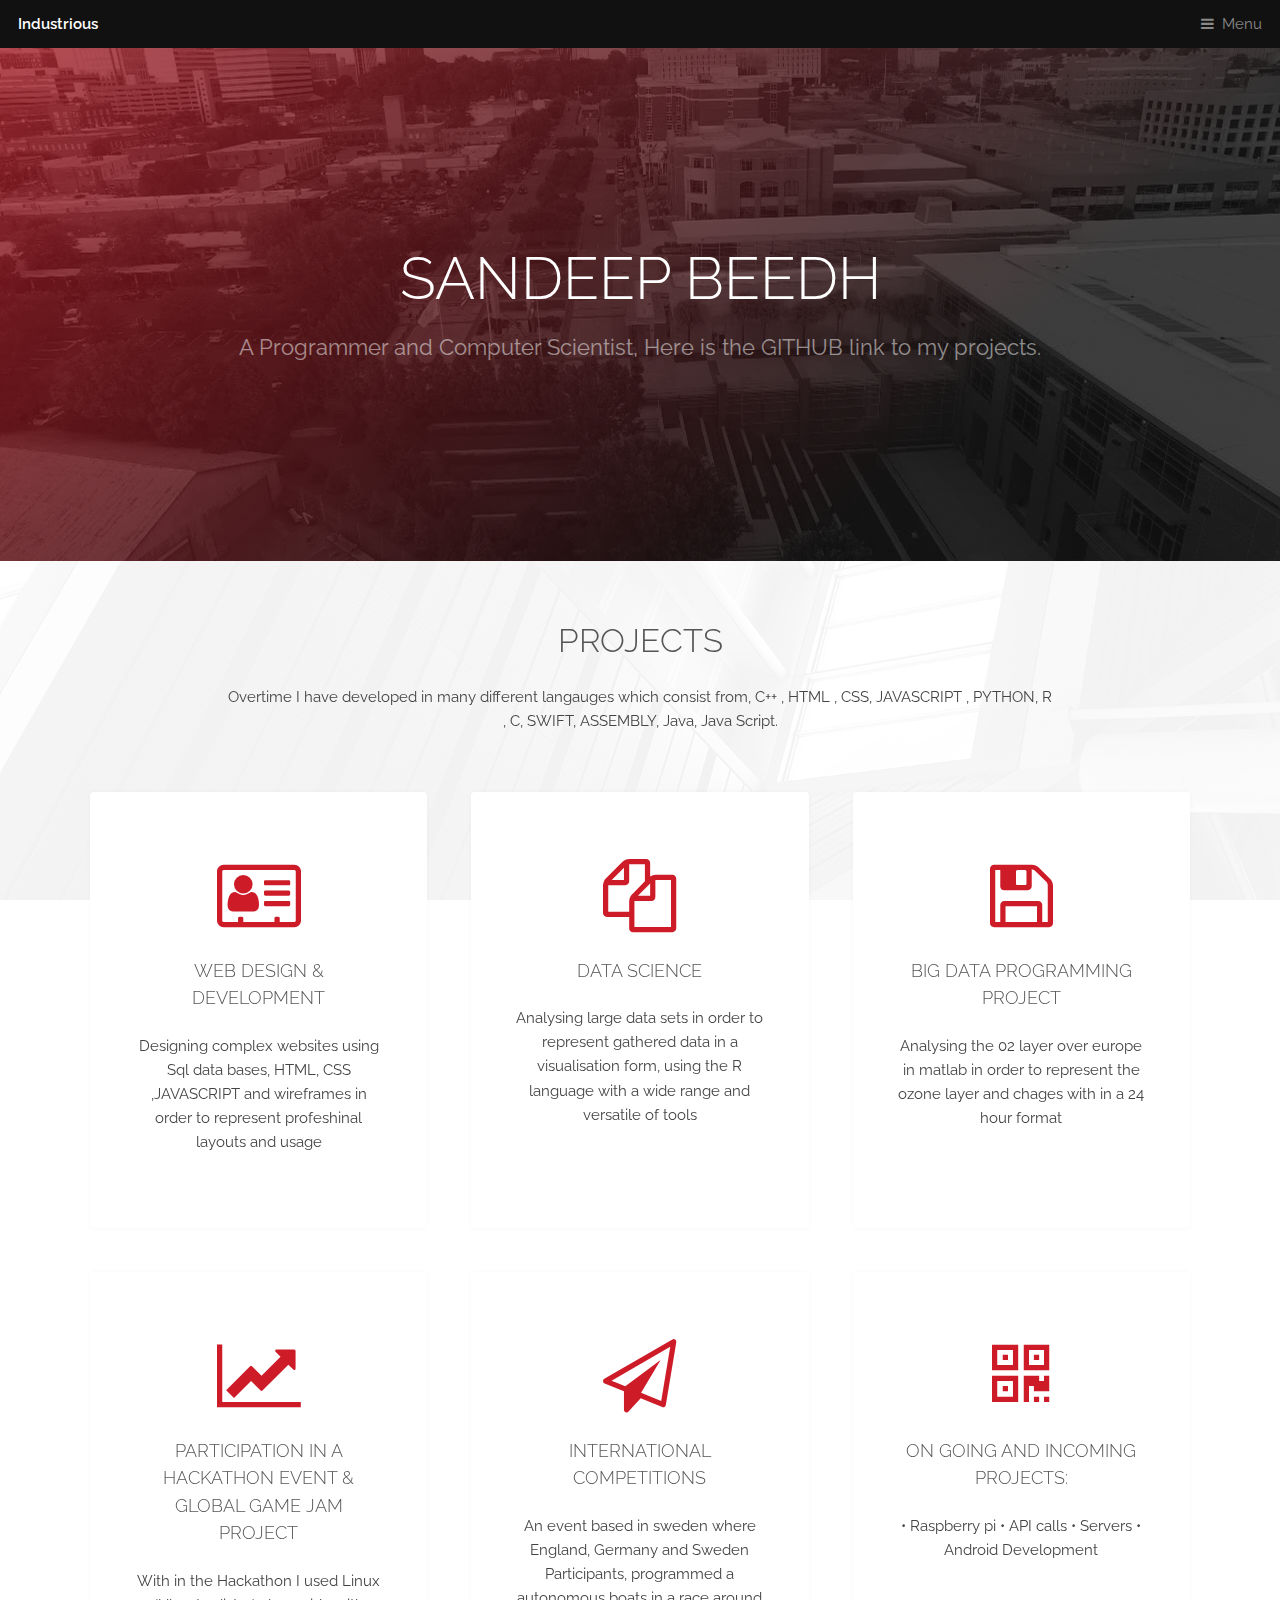
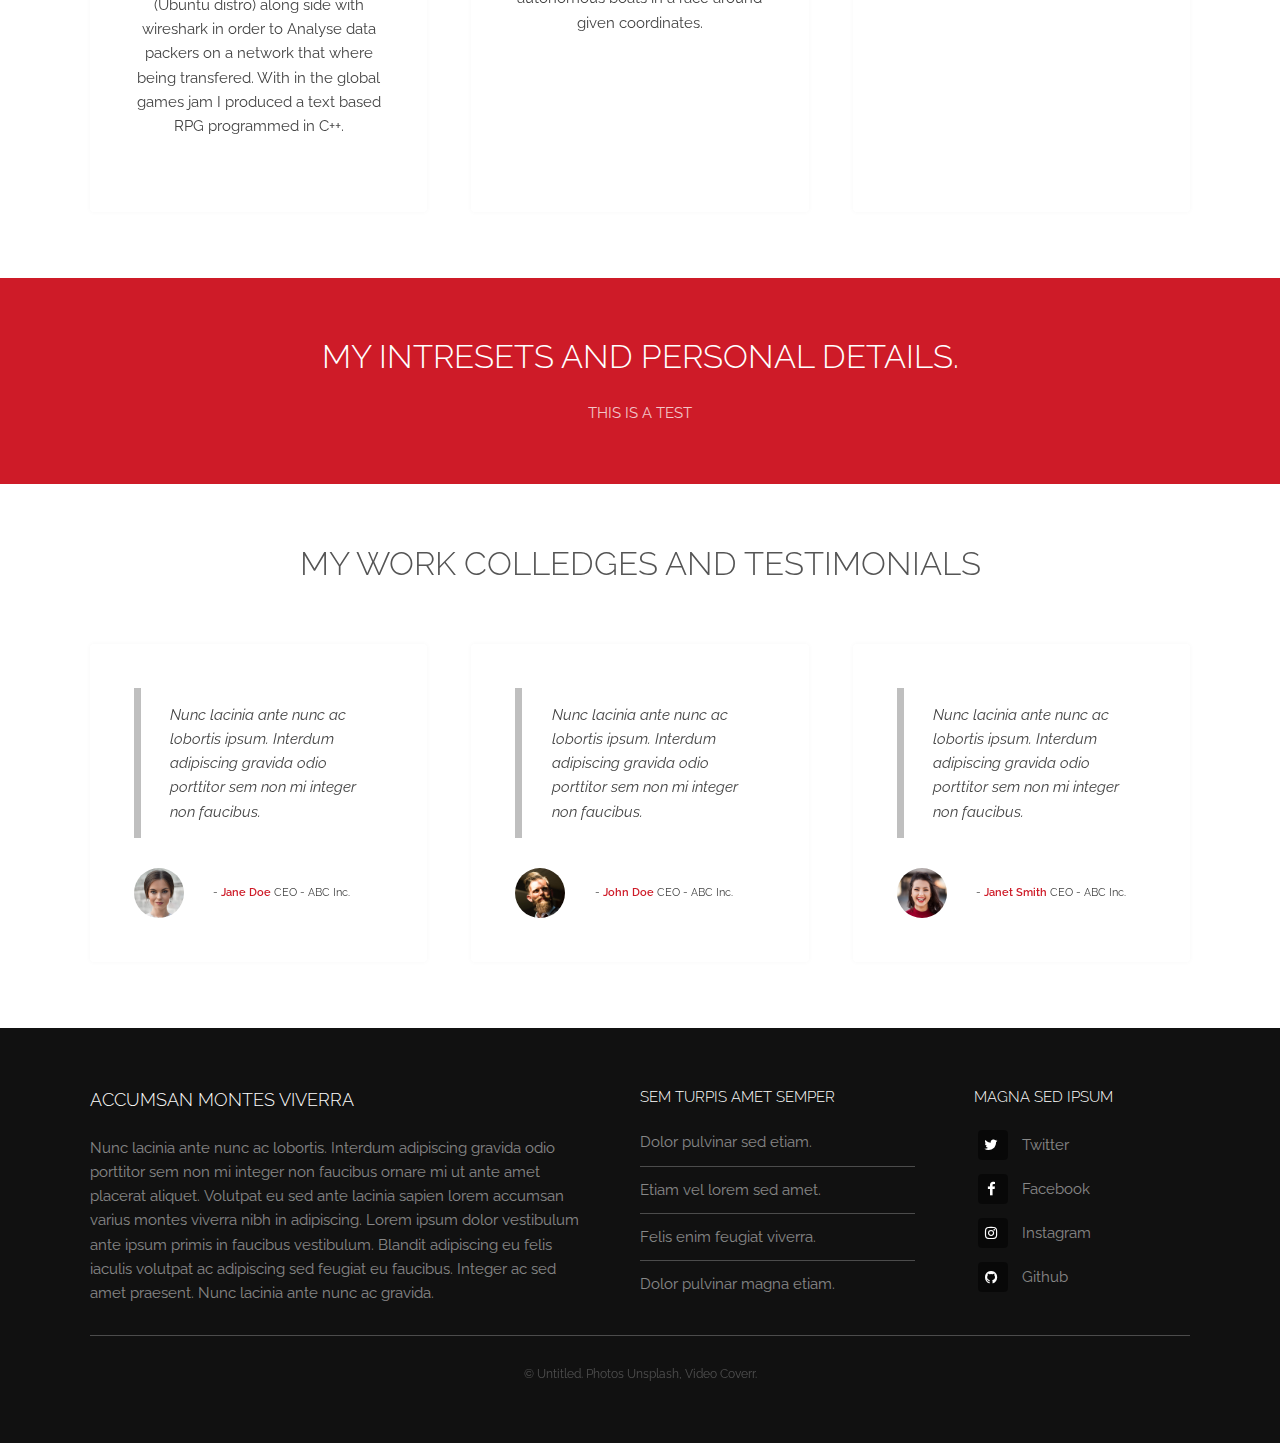
==== commit 11d395f8: "testimonials" ====
--- a/index.html
+++ b/index.html
@@ -120,8 +120,8 @@
 			<section class="wrapper">
 				<div class="inner">
 					<header class="special">
-						<h2>Faucibus consequat lorem</h2>
-						<p>In arcu accumsan arcu adipiscing accumsan orci ac. Felis id enim aliquet. Accumsan ac integer lobortis commodo ornare aliquet accumsan erat tempus amet porttitor.</p>
+						<h2>My work colledges and testimonials </h2>
+						<p> </p>
 					</header>
 					<div class="testimonials">
 						<section>
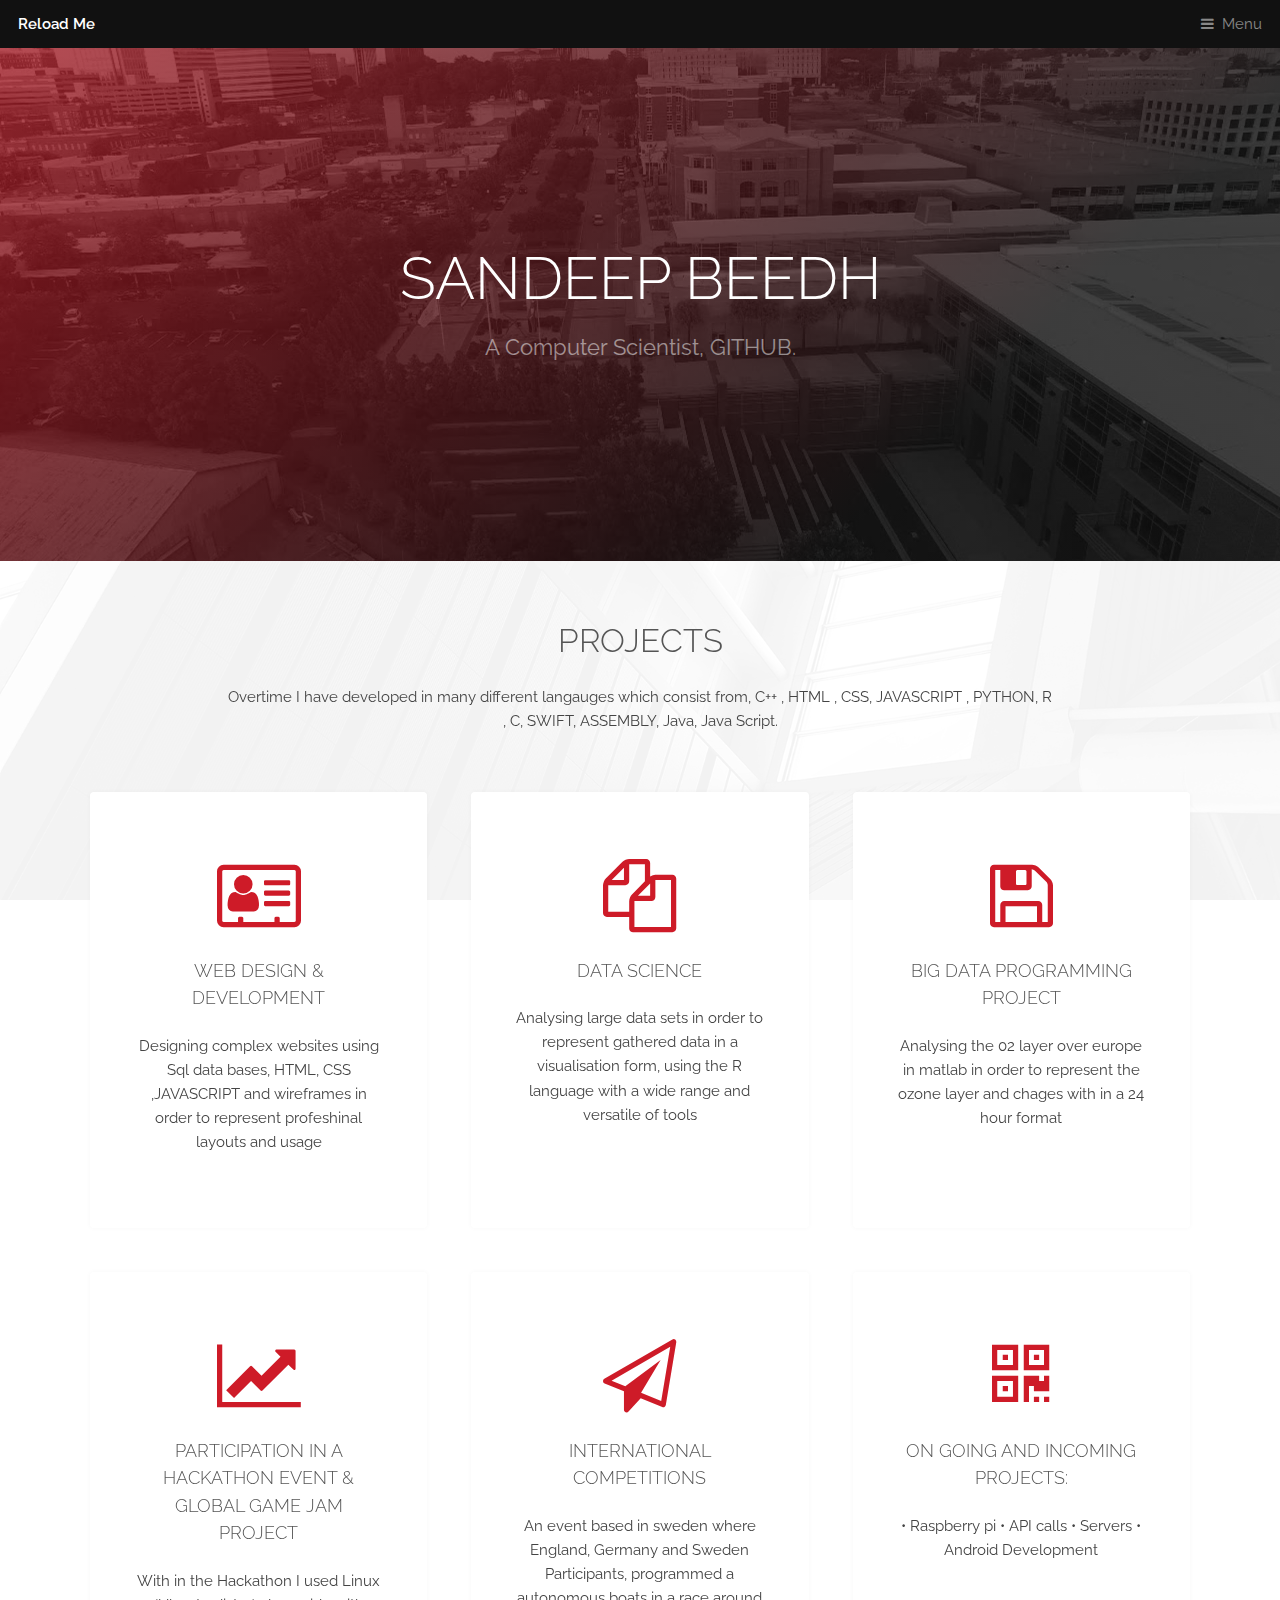
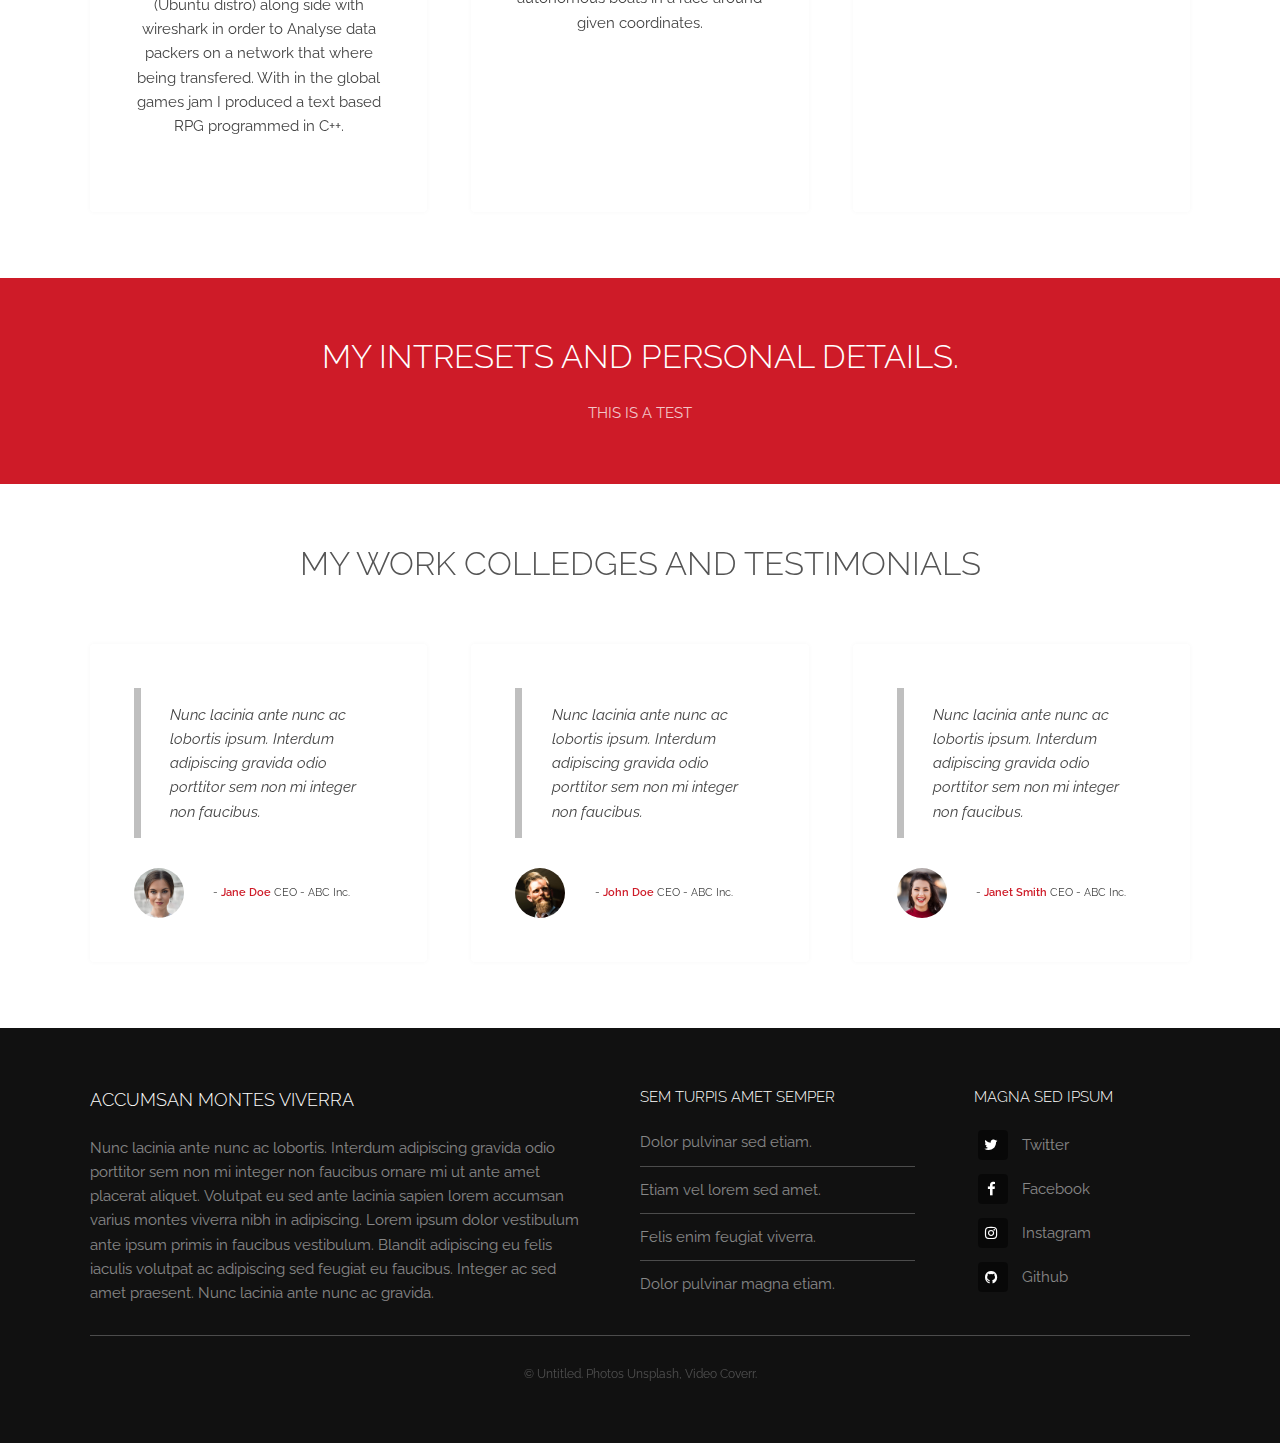
==== commit 8a3fff2c: "INDEX_CHANGES" ====
--- a/index.html
+++ b/index.html
@@ -13,7 +13,7 @@
 
 		<!-- Header -->
 			<header id="header">
-				<a class="logo" href="index.html">Industrious</a>
+				<a class="logo" href="index.html">Reload Me</a>
 				<nav>
 					<a href="#menu">Menu</a>
 				</nav>
@@ -23,8 +23,8 @@
 			<nav id="menu">
 				<ul class="links">
 					<li><a href="index.html">Home</a></li>
-					<li><a href="elements.html">Elements</a></li>
-					<li><a href="generic.html">Generic</a></li>
+			<!--	<li><a href="elements.html">Elements</a></li>  -->
+					<li><a href="generic.html">More_about_me!</a></li>
 				</ul>
 			</nav>
 
@@ -32,7 +32,7 @@
 			<section id="banner">
 				<div class="inner">
 					<h1>Sandeep Beedh</h1>
-					<p>A Programmer and Computer Scientist, Here is the <a href="https://github.com/sandeepbeedh">GITHUB</a> link to my projects.</p>
+					<p>A Computer Scientist, <a href="https://github.com/sandeepbeedh">GITHUB</a>.</p>
 				</div>
 				<video autoplay loop muted playsinline src="images/banner.mp4"></video>
 			</section>
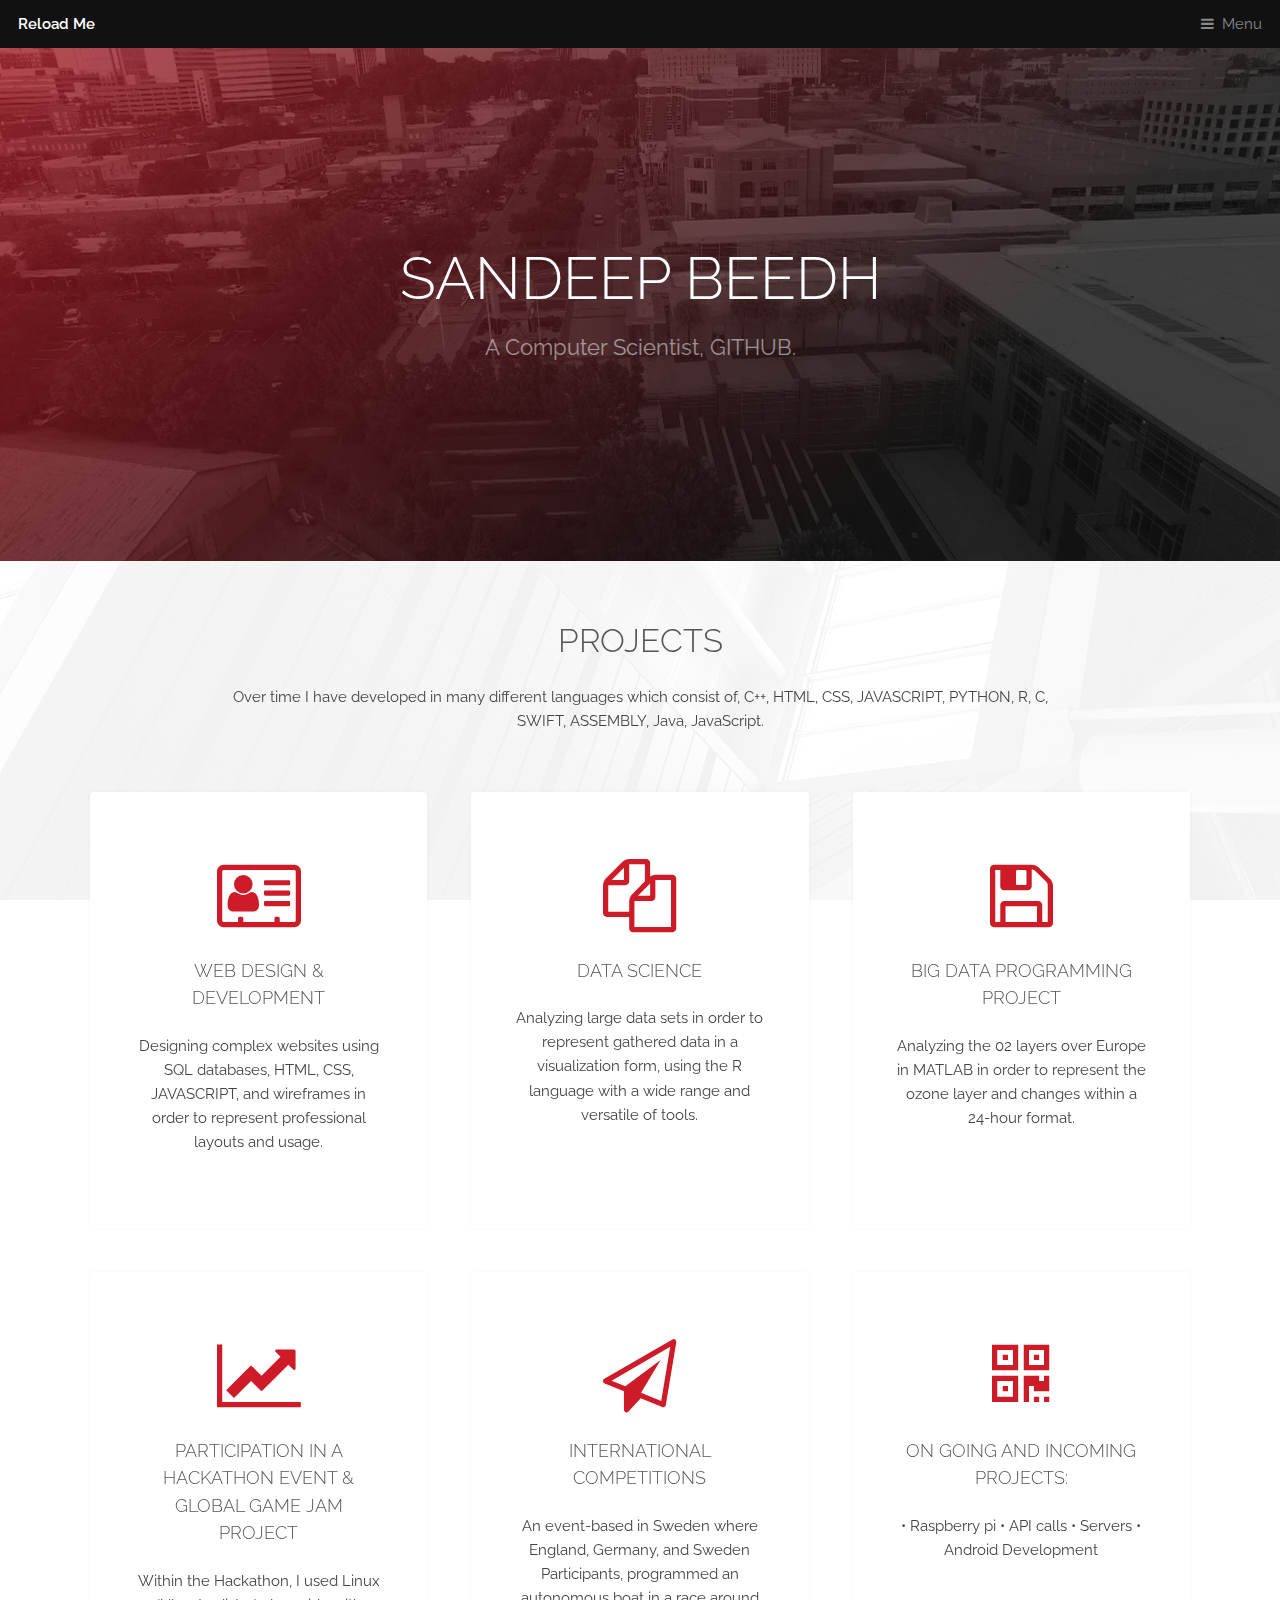
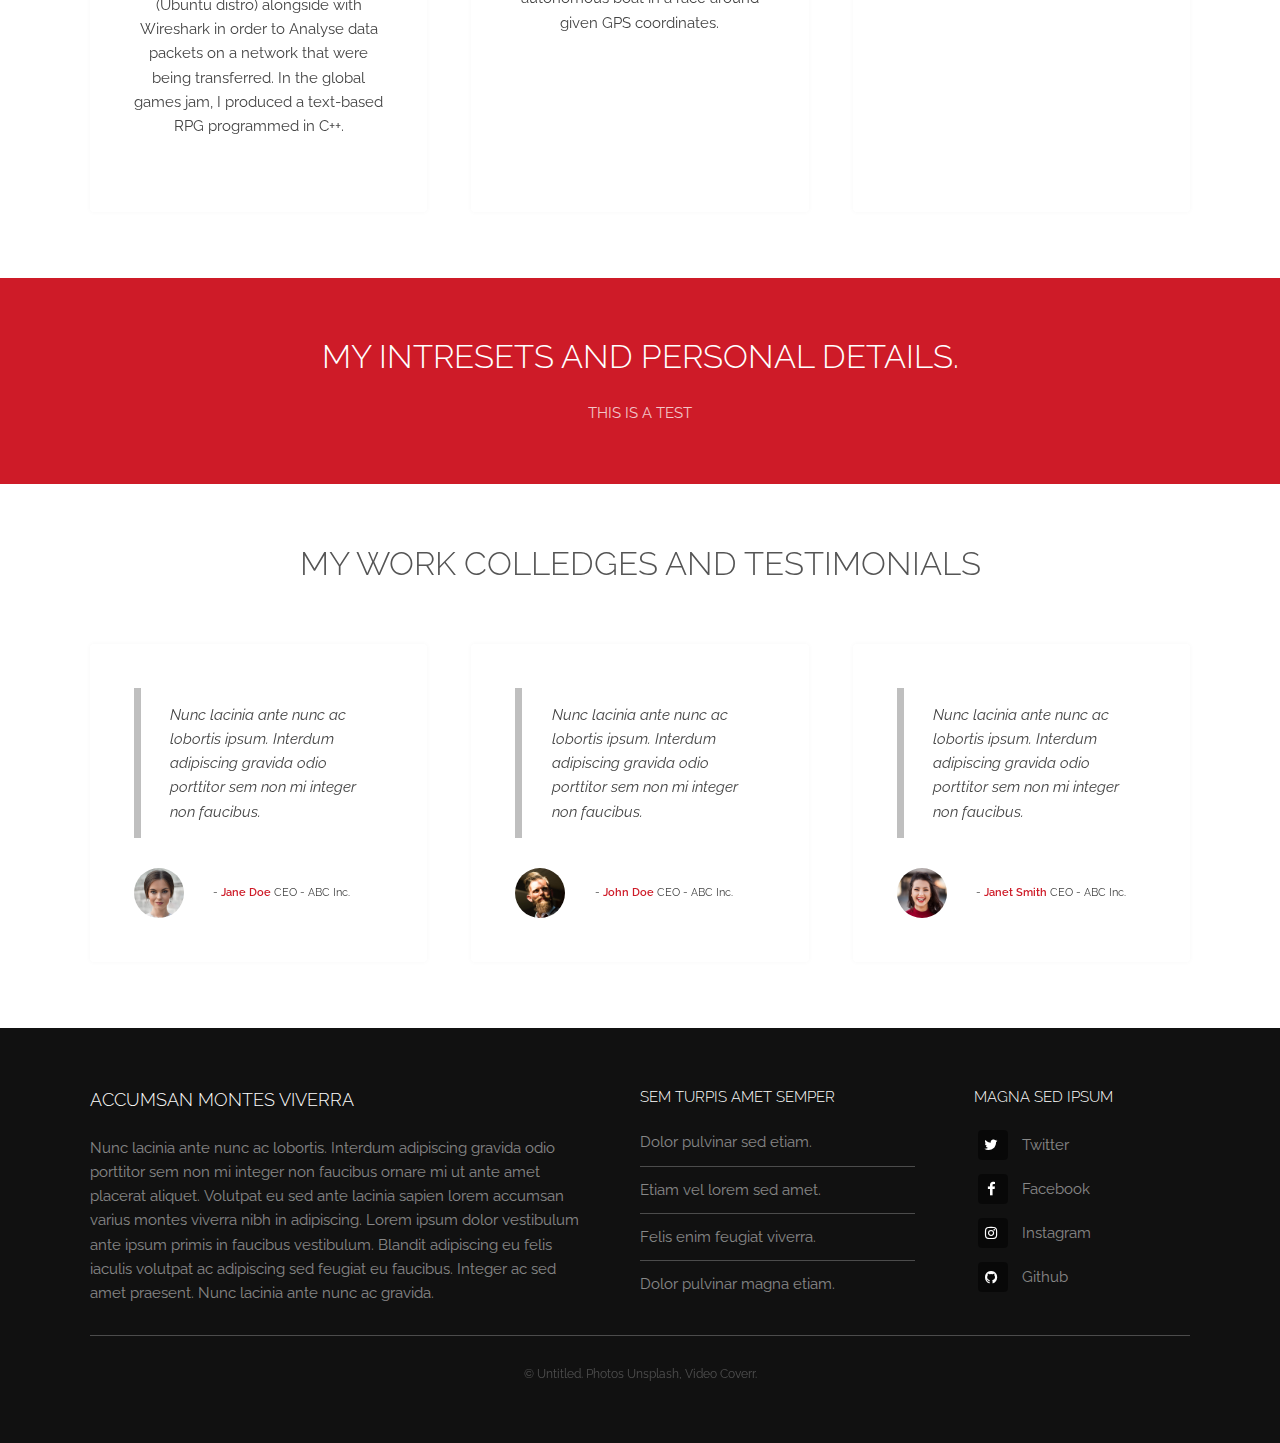
==== commit 5b1f7d1d: "MESSAGE_UPDATES" ====
--- a/index.html
+++ b/index.html
@@ -42,7 +42,7 @@
 				<div class="inner">
 					<header class="special">
 						<h2> Projects</h2>
-						<p>Overtime I have developed in many different langauges which consist from, C++ , HTML , CSS, JAVASCRIPT , PYTHON, R , C, SWIFT, ASSEMBLY, Java, Java Script.</p>
+						<p>Over time I have developed in many different languages which consist of, C++, HTML, CSS, JAVASCRIPT, PYTHON, R, C, SWIFT, ASSEMBLY, Java, JavaScript.</p>
 					</header>
 					<div class="highlights">
 						<section>
@@ -51,7 +51,7 @@
 									<a href="#" class="icon fa-vcard-o"><span class="label">Icon</span></a>
 									<h3>Web Design & development</h3>
 								</header>
-								<p>Designing complex websites using Sql data bases, HTML, CSS ,JAVASCRIPT and wireframes in order to represent profeshinal layouts and usage</p>
+								<p>Designing complex websites using SQL databases, HTML, CSS, JAVASCRIPT, and wireframes in order to represent professional layouts and usage.</p>
 							</div>
 						</section>
 						<section>
@@ -60,7 +60,7 @@
 									<a href="#" class="icon fa-files-o"><span class="label">Icon</span></a>
 									<h3>Data Science</h3>
 								</header>
-								<p>Analysing large data sets in order to represent gathered data in a visualisation form, using the R language with a wide range and versatile of tools</p>
+								<p>Analyzing large data sets in order to represent gathered data in a visualization form, using the R language with a wide range and versatile of tools.</p>
 							</div>
 						</section>
 						<section>
@@ -69,7 +69,7 @@
 									<a href="#" class="icon fa-floppy-o"><span class="label">Icon</span></a>
 									<h3>Big Data Programming Project</h3>
 								</header>
-								<p>Analysing the 02 layer over europe in matlab in order to represent the ozone layer and chages with in a 24 hour format</p>
+								<p>Analyzing the 02 layers over Europe in MATLAB in order to represent the ozone layer and changes within a 24-hour format.</p>
 							</div>
 						</section>
 						<section>
@@ -78,7 +78,7 @@
 									<a href="#" class="icon fa-line-chart"><span class="label">Icon</span></a>
 									<h3>Participation in a Hackathon event & Global Game Jam Project</h3>
 								</header>
-								<p>With in the Hackathon I used Linux (Ubuntu distro) along side with wireshark in order to Analyse data packers on a network that where being transfered. With in the global games jam I produced a text based RPG programmed in C++.</p>
+								<p>Within the Hackathon, I used Linux (Ubuntu distro) alongside with Wireshark in order to Analyse data packets on a network that were being transferred. In the global games jam, I produced a text-based RPG programmed in C++.</p>
 							</div>
 						</section>
 						<section>
@@ -87,7 +87,7 @@
 									<a href="#" class="icon fa-paper-plane-o"><span class="label">Icon</span></a>
 									<h3>International Competitions</h3>
 								</header>
-								<p>An event based in sweden where England, Germany and Sweden Participants, programmed a autonomous boats in a race around given coordinates.  </p>
+								<p>An event-based in Sweden where England, Germany, and Sweden Participants, programmed an autonomous boat in a race around given GPS coordinates.</p>
 							</div>
 						</section>
 						<section>
@@ -97,7 +97,7 @@
 									<h3>On going and incoming projects:</h3>
 								</header>
 								<p>
-									 •	Raspberry pi 
+									•	Raspberry pi 
 									•	API calls 
 									•	Servers 
 									•	Android Development 
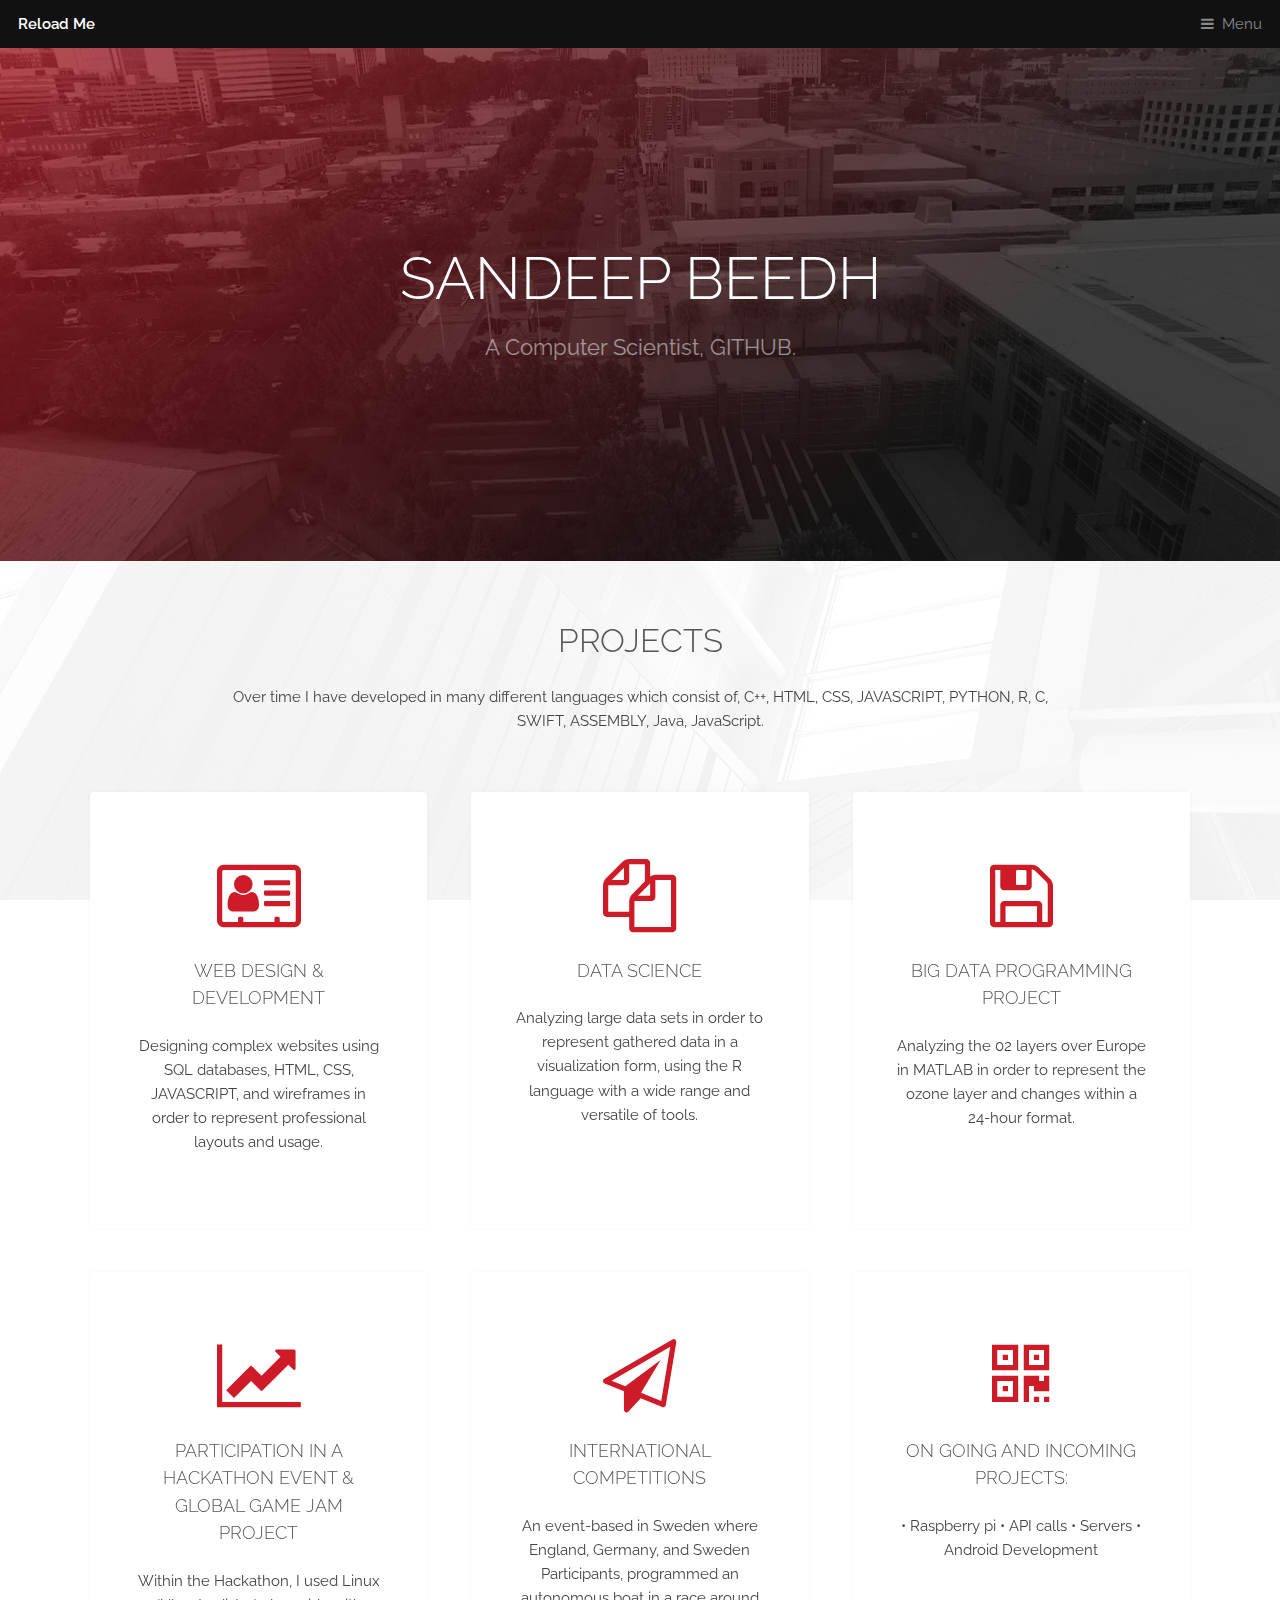
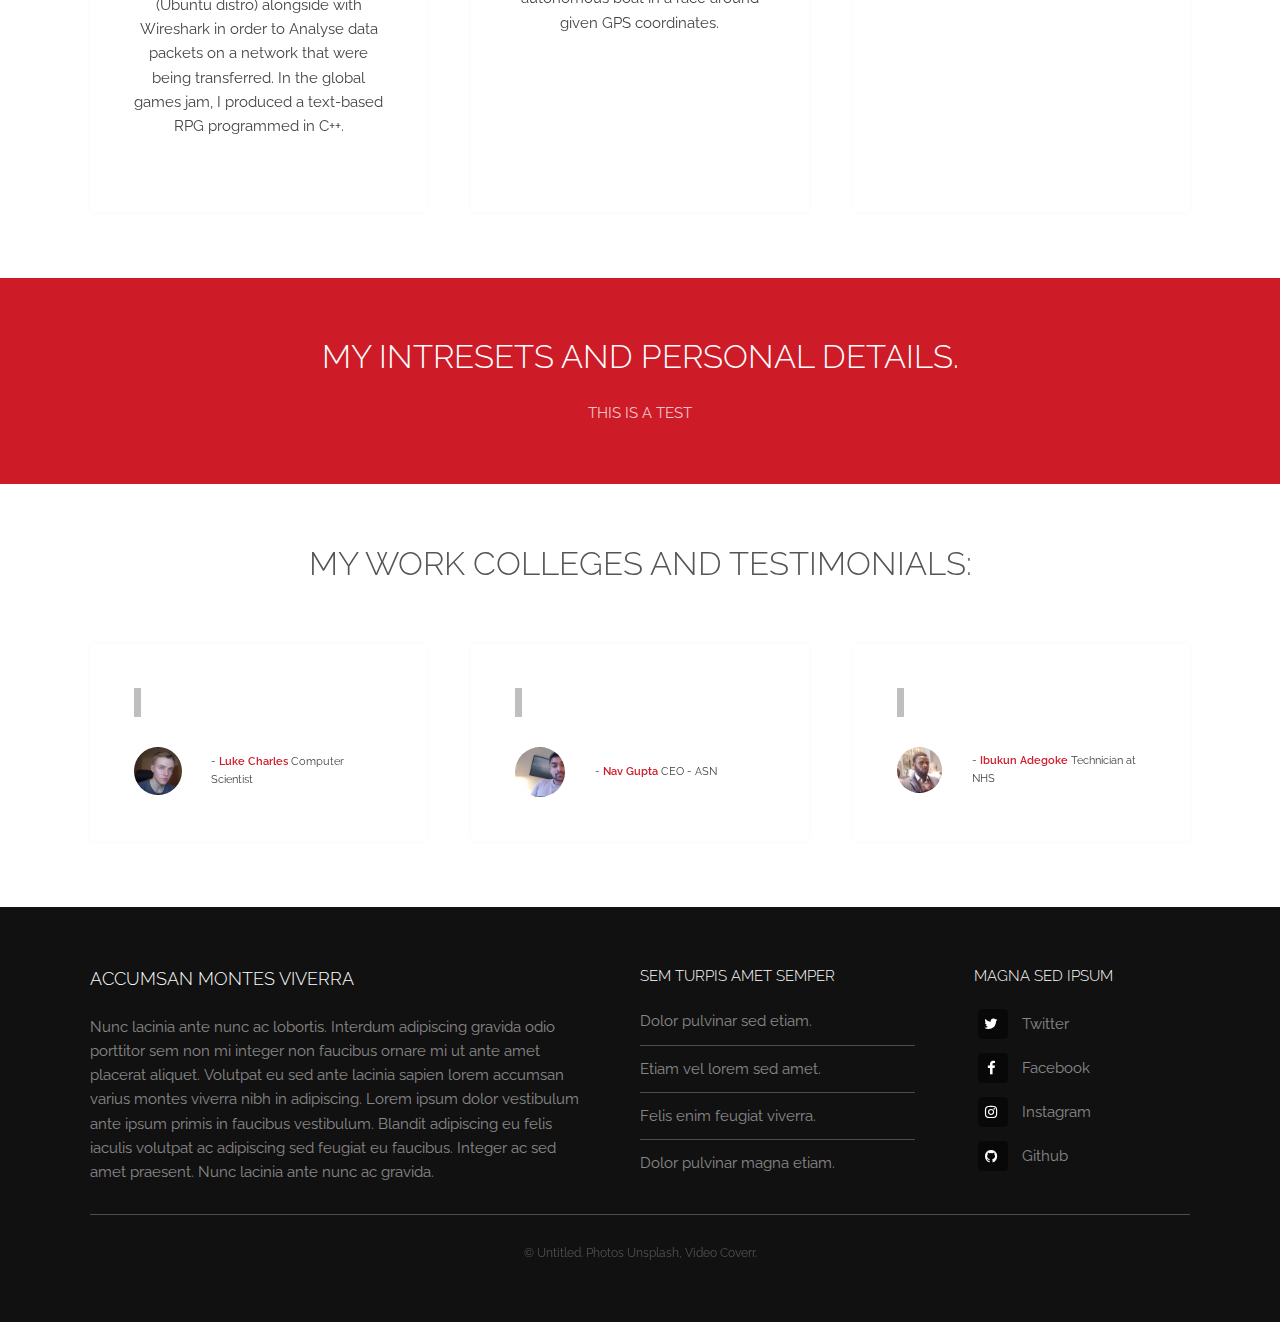
==== commit 106675be: "TESTI_IMG_CHANGES" ====
--- a/index.html
+++ b/index.html
@@ -120,46 +120,46 @@
 			<section class="wrapper">
 				<div class="inner">
 					<header class="special">
-						<h2>My work colledges and testimonials </h2>
+						<h2>My work colleges and testimonials:</h2>
 						<p> </p>
 					</header>
 					<div class="testimonials">
 						<section>
 							<div class="content">
 								<blockquote>
-									<p>Nunc lacinia ante nunc ac lobortis ipsum. Interdum adipiscing gravida odio porttitor sem non mi integer non faucibus.</p>
+									<p></p>
 								</blockquote>
 								<div class="author">
 									<div class="image">
 										<img src="images/pic01.jpg" alt="" />
 									</div>
-									<p class="credit">- <strong>Jane Doe</strong> <span>CEO - ABC Inc.</span></p>
+									<p class="credit">- <strong>Luke Charles</strong> <span>Computer Scientist</span></p>
 								</div>
 							</div>
 						</section>
 						<section>
 							<div class="content">
 								<blockquote>
-									<p>Nunc lacinia ante nunc ac lobortis ipsum. Interdum adipiscing gravida odio porttitor sem non mi integer non faucibus.</p>
+									<p></p>
 								</blockquote>
 								<div class="author">
 									<div class="image">
 										<img src="images/pic03.jpg" alt="" />
 									</div>
-									<p class="credit">- <strong>John Doe</strong> <span>CEO - ABC Inc.</span></p>
+									<p class="credit">- <strong>Nav Gupta</strong> <span>CEO - ASN</span></p>
 								</div>
 							</div>
 						</section>
 						<section>
 							<div class="content">
 								<blockquote>
-									<p>Nunc lacinia ante nunc ac lobortis ipsum. Interdum adipiscing gravida odio porttitor sem non mi integer non faucibus.</p>
+									<p></p>
 								</blockquote>
 								<div class="author">
 									<div class="image">
 										<img src="images/pic02.jpg" alt="" />
 									</div>
-									<p class="credit">- <strong>Janet Smith</strong> <span>CEO - ABC Inc.</span></p>
+									<p class="credit">- <strong>Ibukun Adegoke</strong> <span>Technician at NHS</span></p>
 								</div>
 							</div>
 						</section>
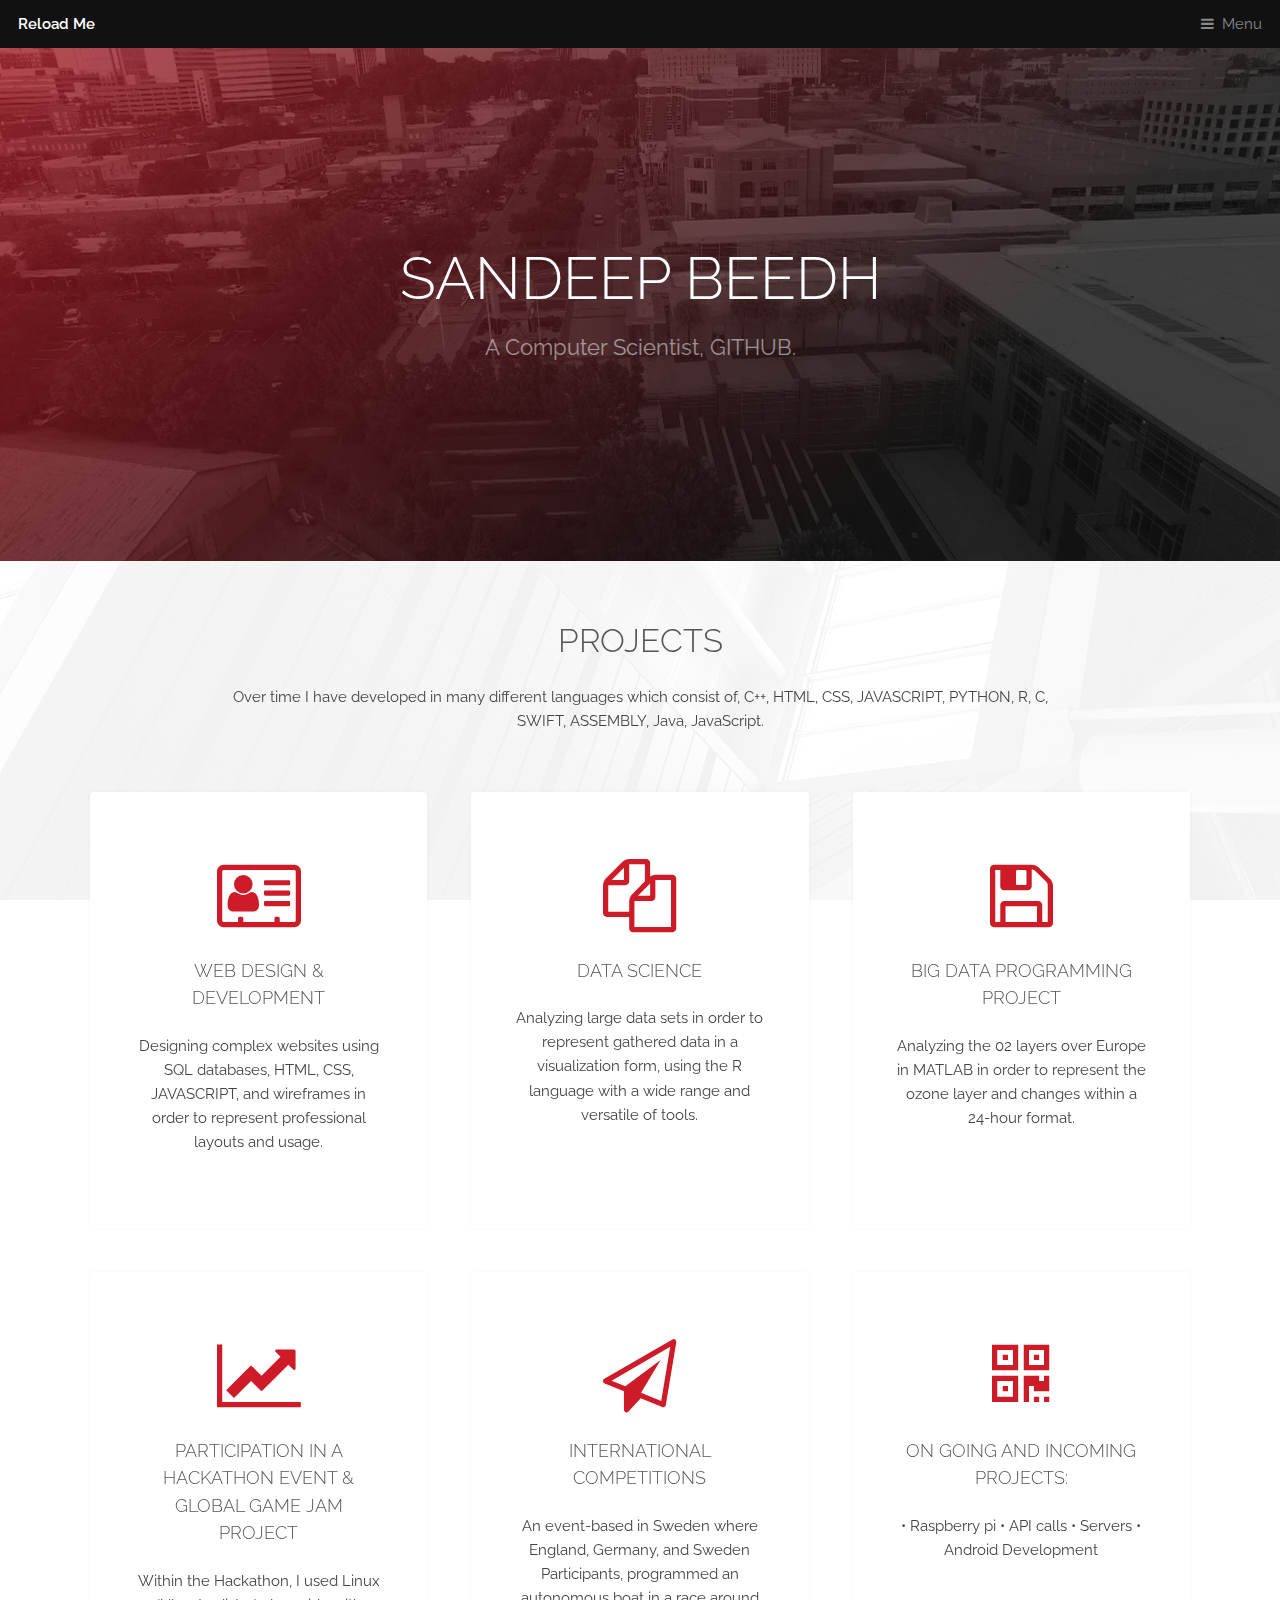
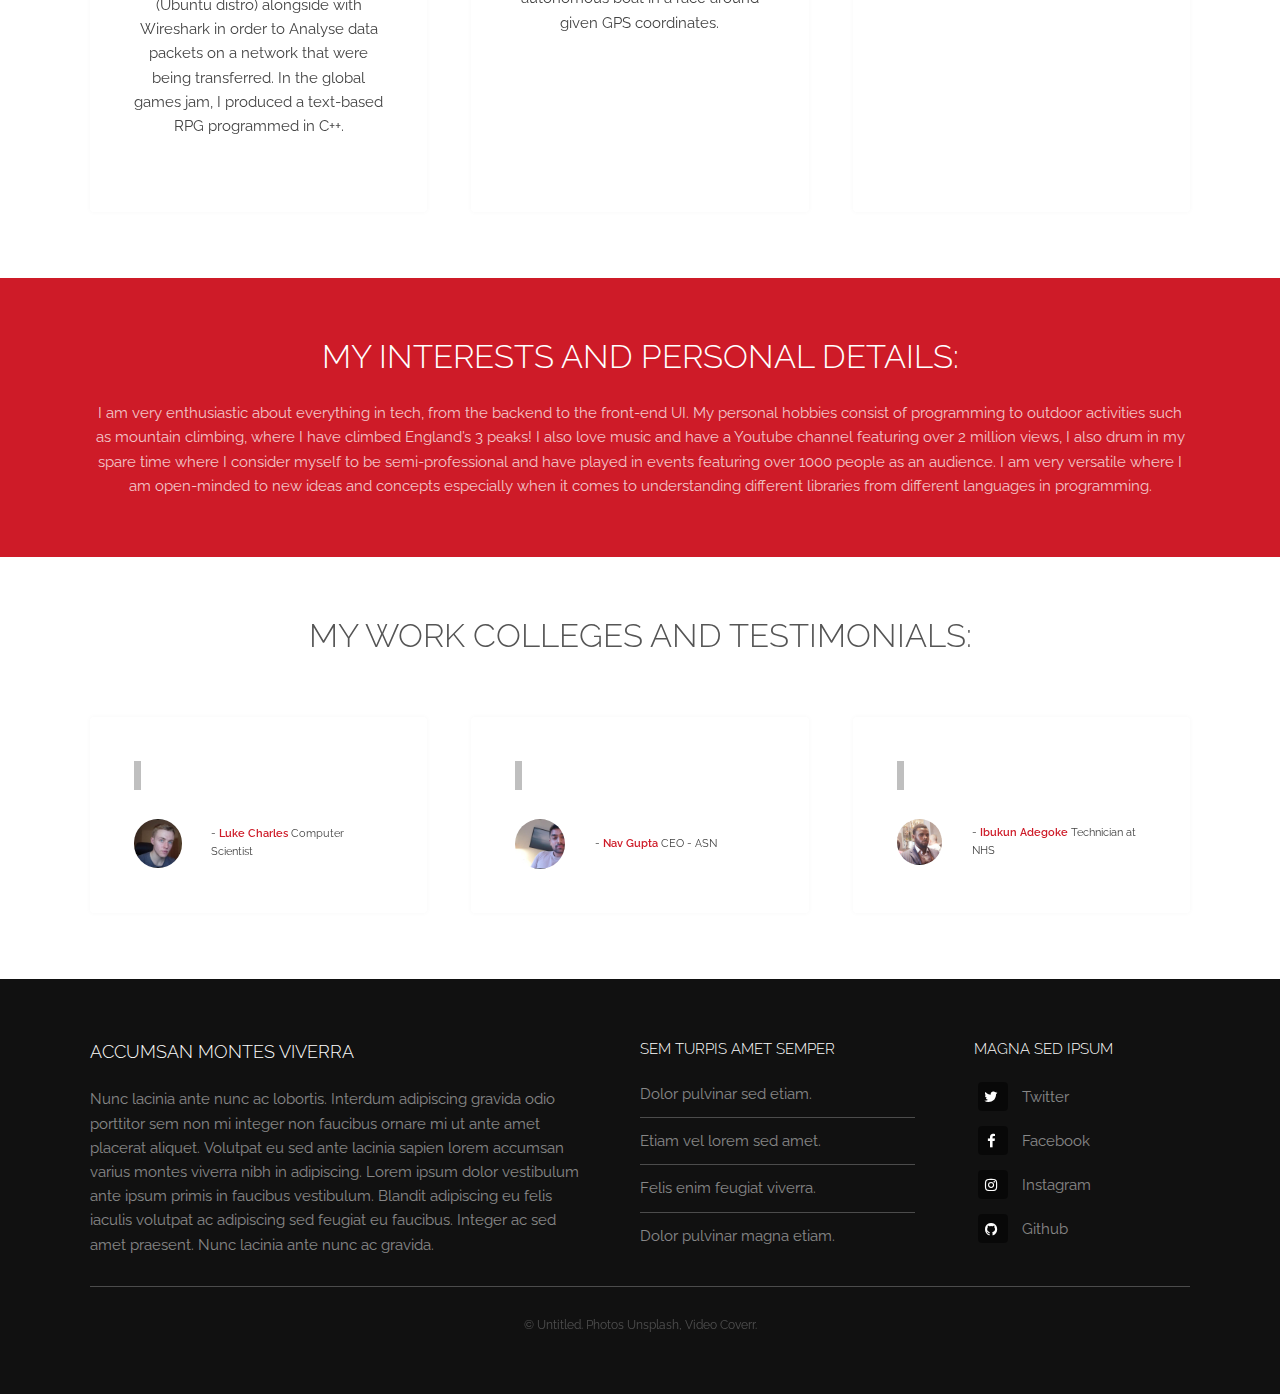
==== commit ac5b69ce: "HOBBIES & INTRESTS" ====
--- a/index.html
+++ b/index.html
@@ -111,8 +111,8 @@
 		<!-- CTA -->
 			<section id="cta" class="wrapper">
 				<div class="inner">
-					<h2>My intresets and Personal details.</h2>
-					<p>THIS IS A TEST</p>
+					<h2>My interests and Personal details:</h2>
+					<p>I am very enthusiastic about everything in tech, from the backend to the front-end UI.  My personal hobbies consist of programming to outdoor activities such as mountain climbing, where I have climbed England’s 3 peaks! I also love music and have a Youtube channel featuring over 2 million views, I also drum in my spare time where I consider myself to be semi-professional and have played in events featuring over 1000 people as an audience. I am very versatile where I am open-minded to new ideas and concepts especially when it comes to understanding different libraries from different languages in programming. </p>
 				</div>
 			</section>
 
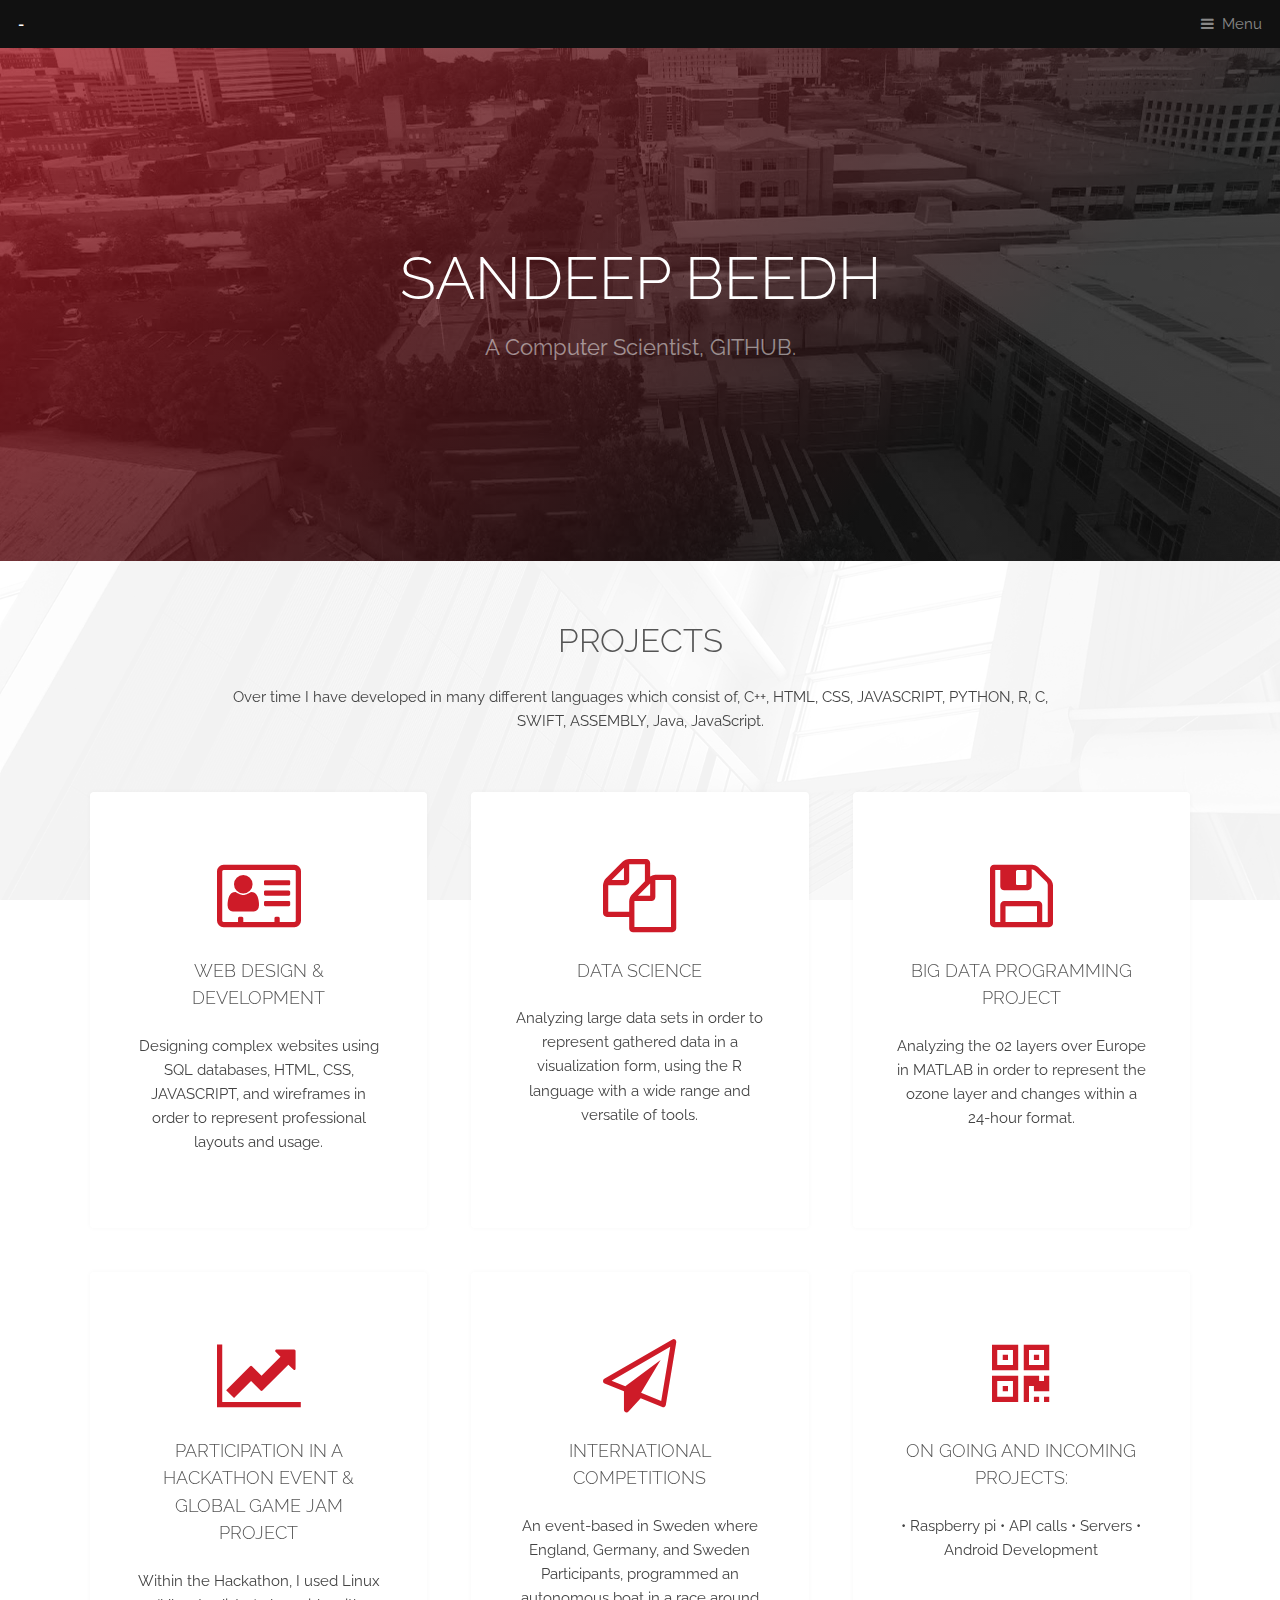
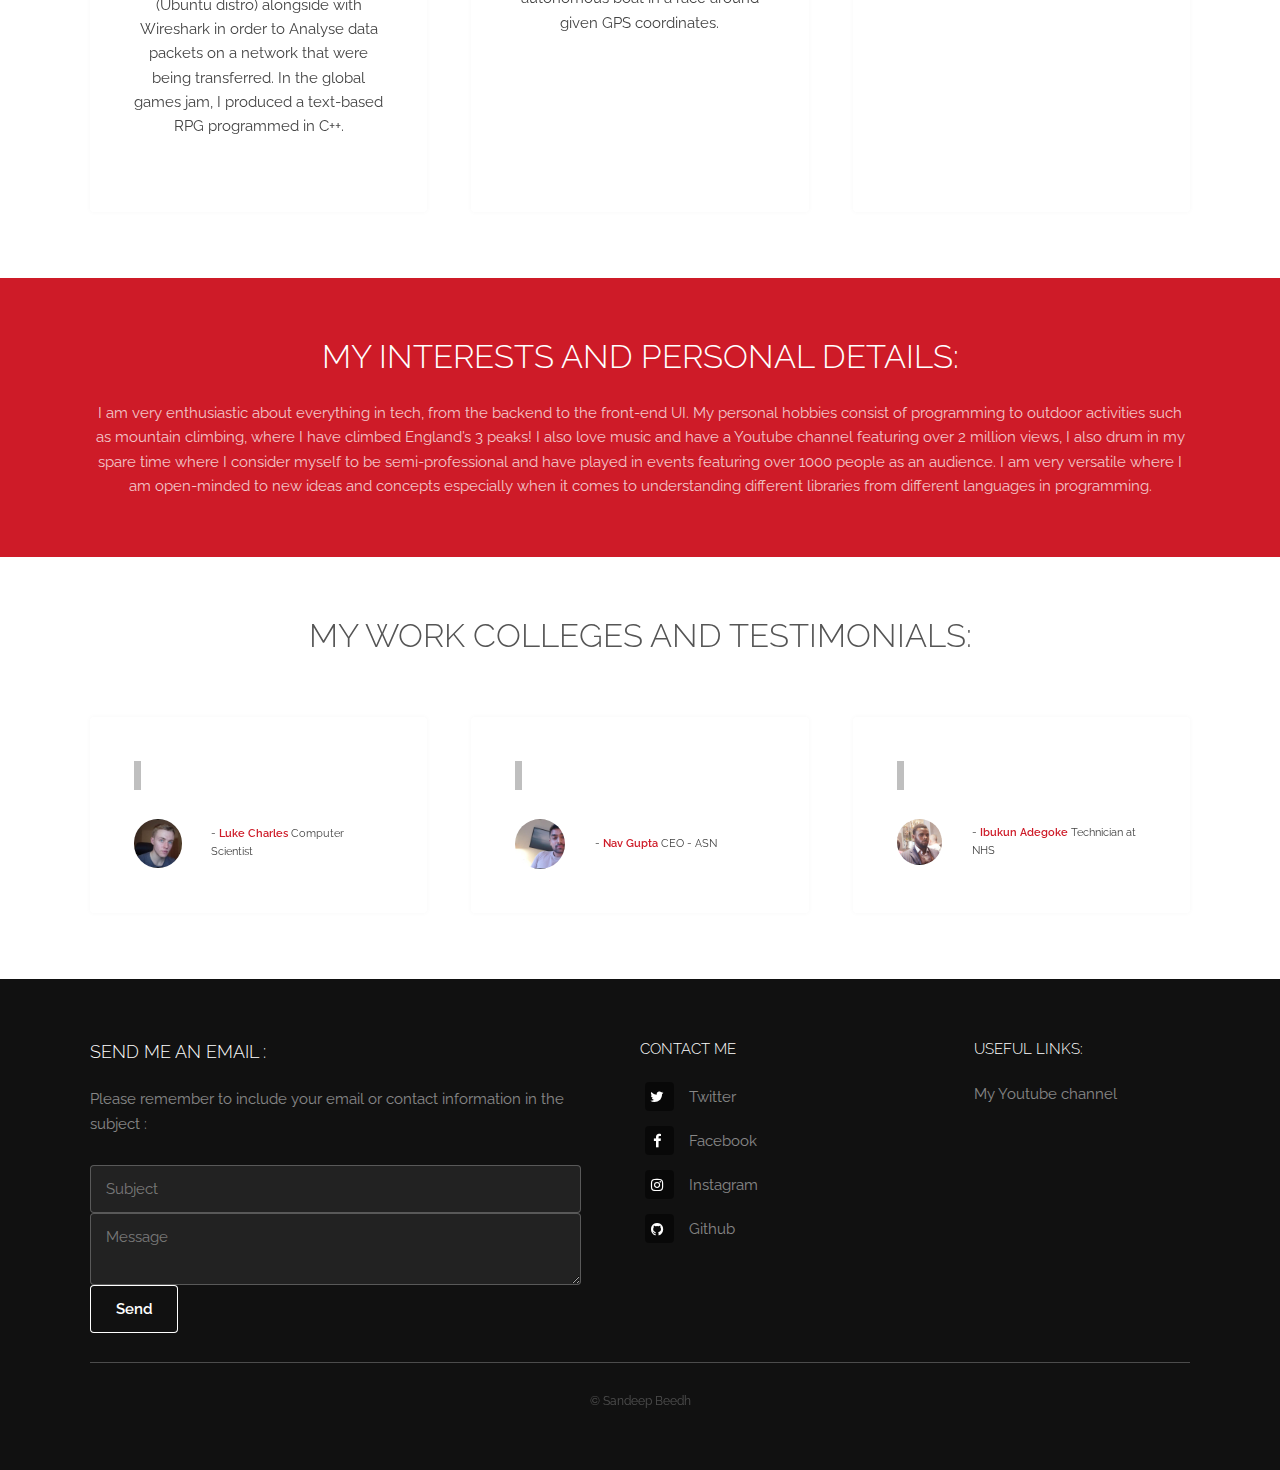
==== commit 3fd0dce8: "PAGE_ALTERATION + FOOTER" ====
--- a/index.html
+++ b/index.html
@@ -13,7 +13,7 @@
 
 		<!-- Header -->
 			<header id="header">
-				<a class="logo" href="index.html">Reload Me</a>
+				<a class="logo" href="index.html">-</a>
 				<nav>
 					<a href="#menu">Menu</a>
 				</nav>
@@ -24,7 +24,7 @@
 				<ul class="links">
 					<li><a href="index.html">Home</a></li>
 			<!--	<li><a href="elements.html">Elements</a></li>  -->
-					<li><a href="generic.html">More_about_me!</a></li>
+					<li><a href="generic.html">Project information</a></li>
 				</ul>
 			</nav>
 
@@ -171,31 +171,79 @@
 			<footer id="footer">
 				<div class="inner">
 					<div class="content">
-						<section>
-							<h3>Accumsan montes viverra</h3>
-							<p>Nunc lacinia ante nunc ac lobortis. Interdum adipiscing gravida odio porttitor sem non mi integer non faucibus ornare mi ut ante amet placerat aliquet. Volutpat eu sed ante lacinia sapien lorem accumsan varius montes viverra nibh in adipiscing. Lorem ipsum dolor vestibulum ante ipsum primis in faucibus vestibulum. Blandit adipiscing eu felis iaculis volutpat ac adipiscing sed feugiat eu faucibus. Integer ac sed amet praesent. Nunc lacinia ante nunc ac gravida.</p>
-						</section>
-						<section>
-							<h4>Sem turpis amet semper</h4>
+
+						<section>
+							<h3>Send me an Email : </h3>
+							<p>Please remember to include your email or contact information in the subject :</p>
+							<form action="https://postmail.invotes.com/send"
+							method="post" id="email_form">
+						
+							<input type="text" name="subject" placeholder="Subject" />
+							<textarea name="text" placeholder="Message"></textarea>
+							<input type="hidden" name="access_token" value="6yz2n5b92w8tf5onagqatjqr" />
+							  <!-- return urls can be fully qualified -OR-
+								 start with / for root relative -OR-
+								 start with . for url relative --> 
+							<input type="hidden" name="success_url" value=".?message=Email+Successfully+Sent%21&isError=0" />
+							<input type="hidden" name="error_url" value=".?message=Email+could+not+be+sent.&isError=1" />
+						   
+						
+							<!-- set the reply-to address -->
+							<!-- <input type="text" name="reply_to"
+										placeholder="Your Email" /> -->
+						
+							<!-- to append extra fields, use the extra_ prefix.
+								Entries will be appended to your message body. -->
+							<!-- <input type="text" name="extra_phone_number"
+										placeholder="Phone Number" /> -->
+						
+							<!-- to split your message into 160 chars
+								 for an sms gateway -->
+							<!-- <input type="hidden"
+										name="sms_format" value="true" /> -->
+						   
+							<input id="submit_form" type="submit" value="Send" />
+							<!-- not required, but we'd appreciate it if you'd link to us somewhere on your site -->
+						</form>
+							 
+						<!-- optional, prevents the submit button from being pressed more than once -->
+						<script>
+							var submitButton = document.getElementById("submit_form");
+							var form = document.getElementById("email_form");
+							form.addEventListener("submit", function (e) {
+								setTimeout(function() {
+									submitButton.value = "Sending...";
+									submitButton.disabled = true;
+								}, 1);
+							});
+						</script> 
+
+						</section>
+
+
+				
+						<section>
+							<h4>Contact me</h4>
+							<ul class="plain">
+								<li><a href="https://twitter.com/SBeedh?s=08"><i class="icon fa-twitter">&nbsp;</i>Twitter</a></li>
+								<li><a href="https://www.facebook.com/sandeep.beedh"><i class="icon fa-facebook">&nbsp;</i>Facebook</a></li>
+								<li><a href="https://www.instagram.com/djsunny___/?hl=en"><i class="icon fa-instagram">&nbsp;</i>Instagram</a></li>
+								<li><a href="https://github.com/sandeepbeedh"><i class="icon fa-github">&nbsp;</i>Github</a></li>
+							</ul>
+						</section>
+
+
+						<section>
+							<h4>Useful Links:</h4>
 							<ul class="alt">
-								<li><a href="#">Dolor pulvinar sed etiam.</a></li>
-								<li><a href="#">Etiam vel lorem sed amet.</a></li>
-								<li><a href="#">Felis enim feugiat viverra.</a></li>
-								<li><a href="#">Dolor pulvinar magna etiam.</a></li>
+								<li><a href="https://www.youtube.com/djsunny"> My Youtube channel</a></li>
 							</ul>
 						</section>
-						<section>
-							<h4>Magna sed ipsum</h4>
-							<ul class="plain">
-								<li><a href="#"><i class="icon fa-twitter">&nbsp;</i>Twitter</a></li>
-								<li><a href="#"><i class="icon fa-facebook">&nbsp;</i>Facebook</a></li>
-								<li><a href="#"><i class="icon fa-instagram">&nbsp;</i>Instagram</a></li>
-								<li><a href="#"><i class="icon fa-github">&nbsp;</i>Github</a></li>
-							</ul>
-						</section>
+
+
 					</div>
 					<div class="copyright">
-						&copy; Untitled. Photos <a href="https://unsplash.co">Unsplash</a>, Video <a href="https://coverr.co">Coverr</a>.
+						&copy; Sandeep Beedh
 					</div>
 				</div>
 			</footer>
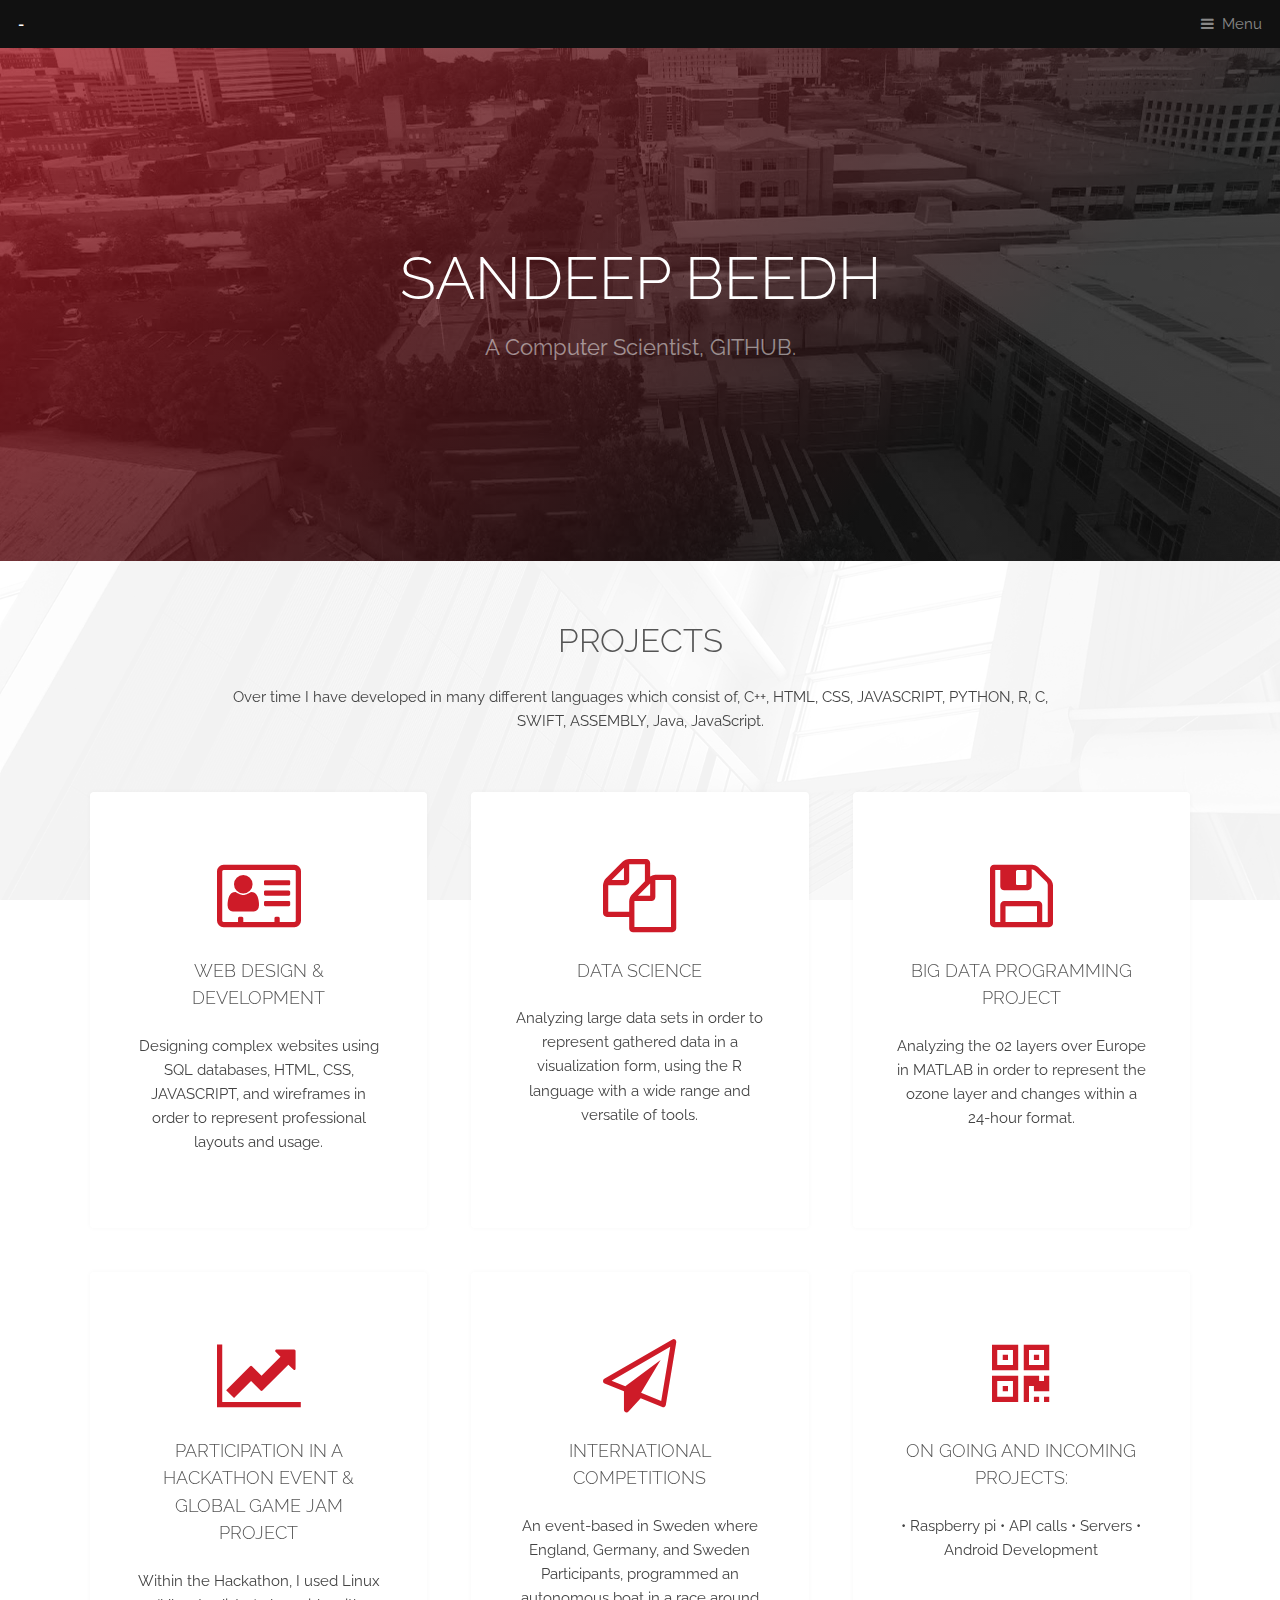
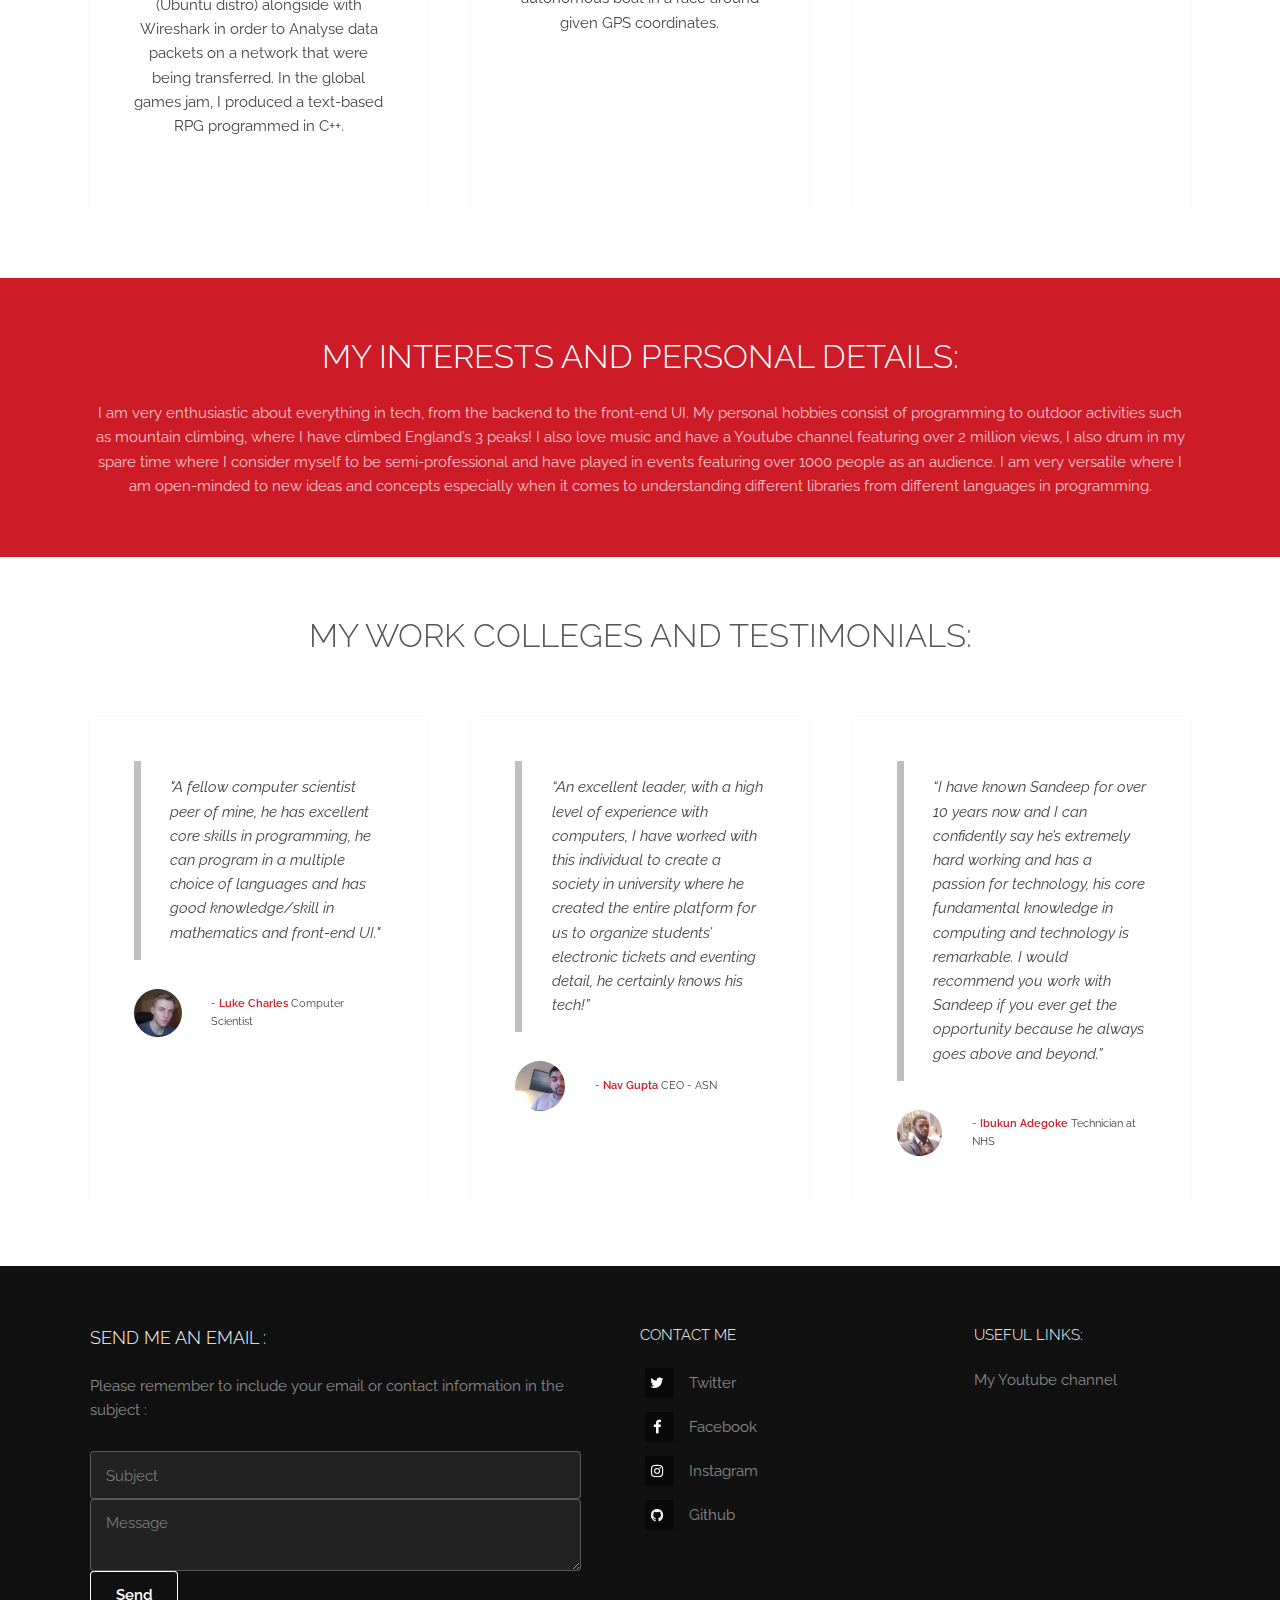
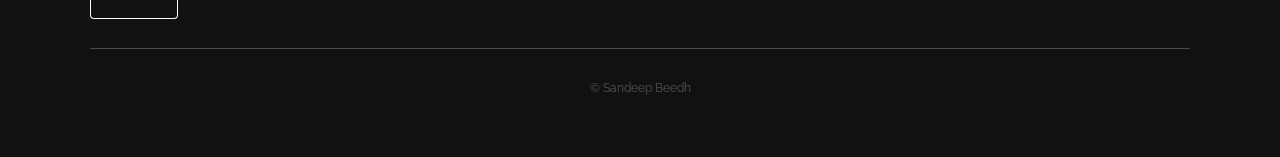
==== commit 507f8acc: "Testimonials + JS HTML / CSS EDITS" ====
--- a/index.html
+++ b/index.html
@@ -127,7 +127,7 @@
 						<section>
 							<div class="content">
 								<blockquote>
-									<p></p>
+									<p>"A fellow computer scientist peer of mine, he has excellent core skills in programming, he can program in a multiple choice of languages and has good knowledge/skill in mathematics and front-end UI."</p>
 								</blockquote>
 								<div class="author">
 									<div class="image">
@@ -140,7 +140,7 @@
 						<section>
 							<div class="content">
 								<blockquote>
-									<p></p>
+									<p>“An excellent leader, with a high level of experience with computers, I have worked with this individual to create a society in university where he created the entire platform for us to organize students’ electronic tickets and eventing detail, he certainly knows his tech!”</p>
 								</blockquote>
 								<div class="author">
 									<div class="image">
@@ -153,7 +153,7 @@
 						<section>
 							<div class="content">
 								<blockquote>
-									<p></p>
+									<p>“I have known Sandeep for over 10 years now and I can confidently say he’s extremely hard working and has a passion for technology, his core fundamental knowledge in computing and technology is remarkable. I would recommend you work with Sandeep if you ever get the opportunity because he always goes above and beyond.”</p>
 								</blockquote>
 								<div class="author">
 									<div class="image">
